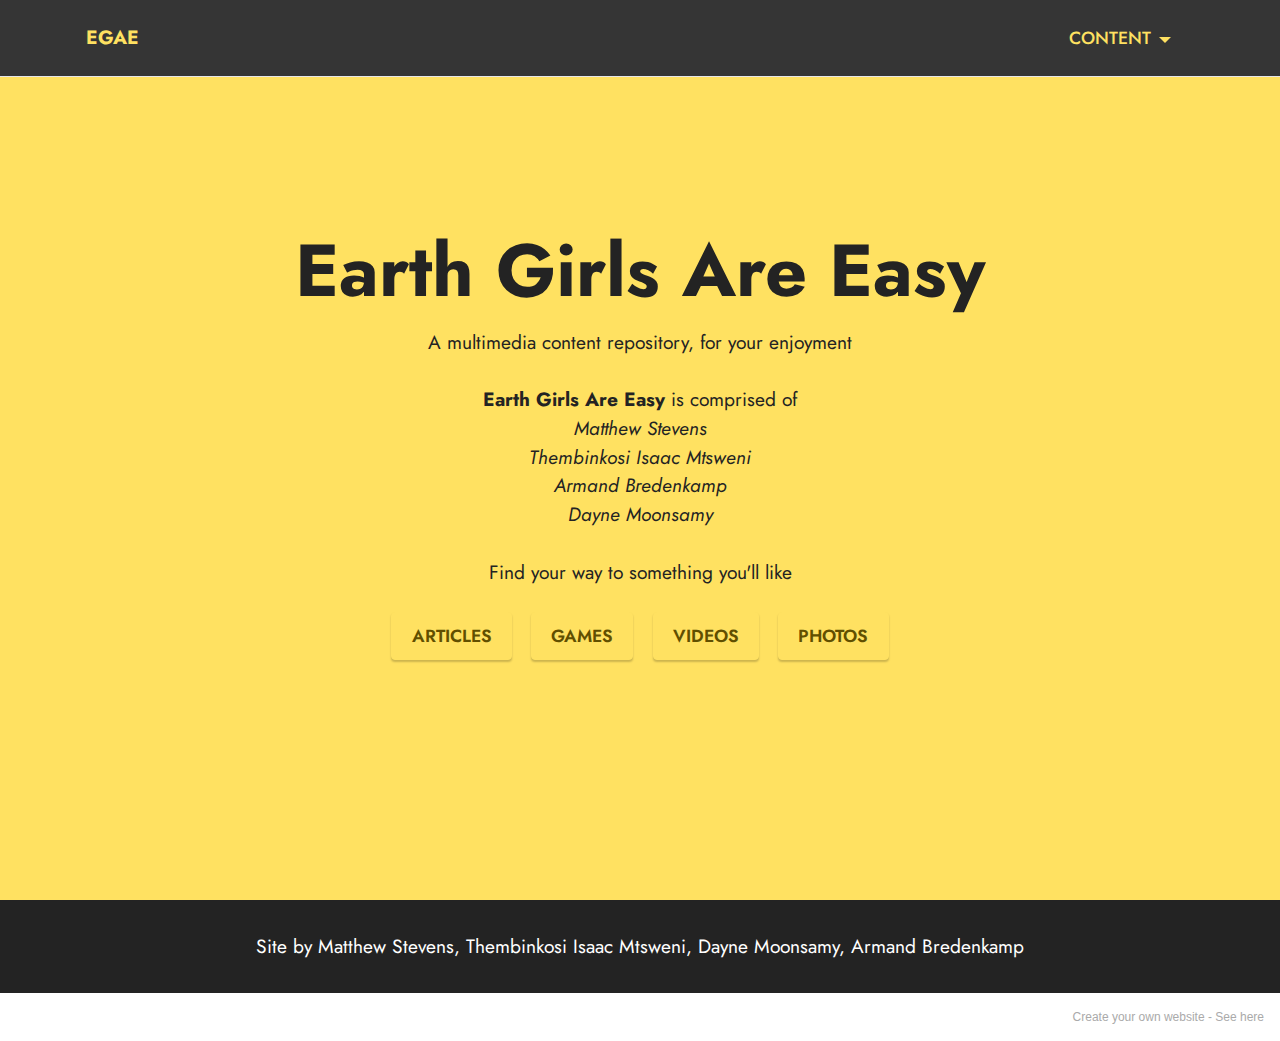
==== index.html @ cbcbfa88 ":fire: consistency" ====
<!DOCTYPE html>
<html  >
<head>
  <!-- Site made with Mobirise Website Builder v5.2.0, https://mobirise.com -->
  <meta charset="UTF-8">
  <meta http-equiv="X-UA-Compatible" content="IE=edge">
  <meta name="generator" content="Mobirise v5.2.0, mobirise.com">
  <meta name="viewport" content="width=device-width, initial-scale=1, minimum-scale=1">
  <link rel="shortcut icon" href="assets/images/logo.png" type="image/x-icon">
  <meta name="description" content="">
  
  
  <title>Home</title>
  <link rel="stylesheet" href="assets/tether/tether.min.css">
  <link rel="stylesheet" href="assets/bootstrap/css/bootstrap.min.css">
  <link rel="stylesheet" href="assets/bootstrap/css/bootstrap-grid.min.css">
  <link rel="stylesheet" href="assets/bootstrap/css/bootstrap-reboot.min.css">
  <link rel="stylesheet" href="assets/dropdown/css/style.css">
  <link rel="stylesheet" href="assets/socicon/css/styles.css">
  <link rel="stylesheet" href="assets/theme/css/style.css">
  <link rel="preload" as="style" href="assets/mobirise/css/mbr-additional.css"><link rel="stylesheet" href="assets/mobirise/css/mbr-additional.css" type="text/css">
  
  
  
  
</head>
<body>
  
  <section class="menu cid-s48OLK6784" once="menu" id="menu1-h">
    
    <nav class="navbar navbar-dropdown navbar-fixed-top navbar-expand-lg">
        <div class="container">
            <div class="navbar-brand">
                
                <span class="navbar-caption-wrap"><a class="navbar-caption text-warning text-primary display-7" href="index.html">EGAE</a></span>
            </div>
            <button class="navbar-toggler" type="button" data-toggle="collapse" data-target="#navbarSupportedContent" aria-controls="navbarNavAltMarkup" aria-expanded="false" aria-label="Toggle navigation">
                <div class="hamburger">
                    <span></span>
                    <span></span>
                    <span></span>
                    <span></span>
                </div>
            </button>
            <div class="collapse navbar-collapse" id="navbarSupportedContent">
                <ul class="navbar-nav nav-dropdown nav-right" data-app-modern-menu="true"><li class="nav-item dropdown"><a class="nav-link link dropdown-toggle text-warning display-4" href="#" data-toggle="dropdown-submenu" aria-expanded="false">
                            CONTENT</a><div class="dropdown-menu"><a class="dropdown-item text-warning text-primary display-4" href="articles.html" aria-expanded="false">ARTICLES</a><a class="dropdown-item text-warning text-primary display-4" href="games.html" aria-expanded="false">GAMES</a><a class="dropdown-item text-warning text-primary display-4" href="videos.html" aria-expanded="false">VIDEOS</a><a class="dropdown-item text-warning text-primary display-4" href="photos.html" aria-expanded="false">PHOTOS</a></div></li></ul>
                
                
            </div>
        </div>
    </nav>

</section>

<section class="header1 cid-s48MCQYojq mbr-fullscreen mbr-parallax-background" id="header1-f">

    

    <div class="mbr-overlay" style="opacity: 1; background-color: rgb(255, 225, 97);"></div>

    <div class="align-center container">
        <div class="row justify-content-center">
            <div class="col-12 col-lg-8">
                <h1 class="mbr-section-title mbr-fonts-style mb-3 display-1"><strong>Earth Girls Are Easy</strong></h1>
                
                <p class="mbr-text mbr-fonts-style display-7">A multimedia content repository, for your enjoyment<br><br><strong>Earth Girls Are Easy</strong> is comprised of<br><em>Matthew Stevens<br>Thembinkosi Isaac Mtsweni<br>Armand Bredenkamp<br>Dayne Moonsamy</em><br><br>Find your way to something you'll like</p>
                <div class="mbr-section-btn mt-3"><a class="btn btn-warning display-4" href="articles.html">ARTICLES</a> <a class="btn btn-warning display-4" href="games.html">GAMES</a> <a class="btn btn-warning display-4" href="videos.html">VIDEOS</a> <a class="btn btn-warning display-4" href="photos.html">PHOTOS</a></div>
            </div>
        </div>
    </div>
</section>

<section class="footer3 cid-s48P1Icc8J" once="footers" id="footer3-i">

    

    

    <div class="container">
        <div class="media-container-row align-center mbr-white">
            
            
            <div class="row row-copirayt">
                <p class="mbr-text mb-0 mbr-fonts-style mbr-white align-center display-7">
                    Site by Matthew Stevens, Thembinkosi Isaac Mtsweni, Dayne Moonsamy, Armand Bredenkamp</p>
            </div>
        </div>
    </div>
</section><section style="background-color: #fff; font-family: -apple-system, BlinkMacSystemFont, 'Segoe UI', 'Roboto', 'Helvetica Neue', Arial, sans-serif; color:#aaa; font-size:12px; padding: 0; align-items: center; display: flex;"><a href="https://mobirise.site/h" style="flex: 1 1; height: 3rem; padding-left: 1rem;"></a><p style="flex: 0 0 auto; margin:0; padding-right:1rem;">Create your own website - <a href="https://mobirise.site/w" style="color:#aaa;">See here</a></p></section><script src="assets/web/assets/jquery/jquery.min.js"></script>  <script src="assets/popper/popper.min.js"></script>  <script src="assets/tether/tether.min.js"></script>  <script src="assets/bootstrap/js/bootstrap.min.js"></script>  <script src="assets/smoothscroll/smooth-scroll.js"></script>  <script src="assets/parallax/jarallax.min.js"></script>  <script src="assets/dropdown/js/nav-dropdown.js"></script>  <script src="assets/dropdown/js/navbar-dropdown.js"></script>  <script src="assets/touchswipe/jquery.touch-swipe.min.js"></script>  <script src="assets/theme/js/script.js"></script>  
  
  
</body>
</html>
---- assets/dropdown/css/style.css ----
.navbar-dropdown {
  left: 0;
  padding: 0;
  position: absolute;
  right: 0;
  top: 0;
  transition: all 0.45s ease;
  z-index: 1030;
  background: #282828; }
  .navbar-dropdown .navbar-logo {
    margin-right: 0.8rem;
    transition: margin 0.3s ease-in-out;
    vertical-align: middle; }
    .navbar-dropdown .navbar-logo img {
      height: 3.125rem;
      transition: all 0.3s ease-in-out; }
    .navbar-dropdown .navbar-logo.mbr-iconfont {
      font-size: 3.125rem;
      line-height: 3.125rem; }
  .navbar-dropdown .navbar-caption {
    font-weight: 700;
    white-space: normal;
    vertical-align: -4px;
    line-height: 3.125rem !important; }
    .navbar-dropdown .navbar-caption, .navbar-dropdown .navbar-caption:hover {
      color: inherit;
      text-decoration: none; }
  .navbar-dropdown .mbr-iconfont + .navbar-caption {
    vertical-align: -1px; }
  .navbar-dropdown.navbar-fixed-top {
    position: fixed; }
  .navbar-dropdown .navbar-brand span {
    vertical-align: -4px; }
  .navbar-dropdown.bg-color.transparent {
    background: none; }
  .navbar-dropdown.navbar-short .navbar-brand {
    padding: 0.625rem 0; }
    .navbar-dropdown.navbar-short .navbar-brand span {
      vertical-align: -1px; }
  .navbar-dropdown.navbar-short .navbar-caption {
    line-height: 2.375rem !important;
    vertical-align: -2px; }
  .navbar-dropdown.navbar-short .navbar-logo {
    margin-right: 0.5rem; }
    .navbar-dropdown.navbar-short .navbar-logo img {
      height: 2.375rem; }
    .navbar-dropdown.navbar-short .navbar-logo.mbr-iconfont {
      font-size: 2.375rem;
      line-height: 2.375rem; }
  .navbar-dropdown.navbar-short .mbr-table-cell {
    height: 3.625rem; }
  .navbar-dropdown .navbar-close {
    left: 0.6875rem;
    position: fixed;
    top: 0.75rem;
    z-index: 1000; }
  .navbar-dropdown .hamburger-icon {
    content: "";
    display: inline-block;
    vertical-align: middle;
    width: 16px;
    -webkit-box-shadow: 0 -6px 0 1px #282828,0 0 0 1px #282828,0 6px 0 1px #282828;
    -moz-box-shadow: 0 -6px 0 1px #282828,0 0 0 1px #282828,0 6px 0 1px #282828;
    box-shadow: 0 -6px 0 1px #282828,0 0 0 1px #282828,0 6px 0 1px #282828; }

.dropdown-menu .dropdown-toggle[data-toggle="dropdown-submenu"]::after {
  border-bottom: 0.35em solid transparent;
  border-left: 0.35em solid;
  border-right: 0;
  border-top: 0.35em solid transparent;
  margin-left: 0.3rem; }

.dropdown-menu .dropdown-item:focus {
  outline: 0; }

.nav-dropdown {
  font-size: 0.75rem;
  font-weight: 500;
  height: auto !important; }
  .nav-dropdown .nav-btn {
    padding-left: 1rem; }
  .nav-dropdown .link {
    margin: .667em 1.667em;
    font-weight: 500;
    padding: 0;
    transition: color .2s ease-in-out; }
    .nav-dropdown .link.dropdown-toggle {
      margin-right: 2.583em; }
      .nav-dropdown .link.dropdown-toggle::after {
        margin-left: .25rem;
        border-top: 0.35em solid;
        border-right: 0.35em solid transparent;
        border-left: 0.35em solid transparent;
        border-bottom: 0; }
      .nav-dropdown .link.dropdown-toggle[aria-expanded="true"] {
        margin: 0;
        padding: 0.667em 3.263em  0.667em 1.667em; }
  .nav-dropdown .link::after,
  .nav-dropdown .dropdown-item::after {
    color: inherit; }
  .nav-dropdown .btn {
    font-size: 0.75rem;
    font-weight: 700;
    letter-spacing: 0;
    margin-bottom: 0;
    padding-left: 1.25rem;
    padding-right: 1.25rem; }
  .nav-dropdown .dropdown-menu {
    border-radius: 0;
    border: 0;
    left: 0;
    margin: 0;
    padding-bottom: 1.25rem;
    padding-top: 1.25rem;
    position: relative; }
  .nav-dropdown .dropdown-submenu {
    margin-left: 0.125rem;
    top: 0; }
  .nav-dropdown .dropdown-item {
    font-weight: 500;
    line-height: 2;
    padding: 0.3846em 4.615em 0.3846em 1.5385em;
    position: relative;
    transition: color .2s ease-in-out, background-color .2s ease-in-out; }
    .nav-dropdown .dropdown-item::after {
      margin-top: -0.3077em;
      position: absolute;
      right: 1.1538em;
      top: 50%; }
    .nav-dropdown .dropdown-item:focus, .nav-dropdown .dropdown-item:hover {
      background: none; }

@media (max-width: 767px) {
  .nav-dropdown.navbar-toggleable-sm {
    bottom: 0;
    display: none;
    left: 0;
    overflow-x: hidden;
    position: fixed;
    top: 0;
    transform: translateX(-100%);
    -ms-transform: translateX(-100%);
    -webkit-transform: translateX(-100%);
    width: 18.75rem;
    z-index: 999; } }
.nav-dropdown.navbar-toggleable-xl {
  bottom: 0;
  display: none;
  left: 0;
  overflow-x: hidden;
  position: fixed;
  top: 0;
  transform: translateX(-100%);
  -ms-transform: translateX(-100%);
  -webkit-transform: translateX(-100%);
  width: 18.75rem;
  z-index: 999; }

.nav-dropdown-sm {
  display: block !important;
  overflow-x: hidden;
  overflow: auto;
  padding-top: 3.875rem; }
  .nav-dropdown-sm::after {
    content: "";
    display: block;
    height: 3rem;
    width: 100%; }
  .nav-dropdown-sm.collapse.in ~ .navbar-close {
    display: block !important; }
  .nav-dropdown-sm.collapsing, .nav-dropdown-sm.collapse.in {
    transform: translateX(0);
    -ms-transform: translateX(0);
    -webkit-transform: translateX(0);
    transition: all 0.25s ease-out;
    -webkit-transition: all 0.25s ease-out;
    background: #282828; }
  .nav-dropdown-sm.collapsing[aria-expanded="false"] {
    transform: translateX(-100%);
    -ms-transform: translateX(-100%);
    -webkit-transform: translateX(-100%); }
  .nav-dropdown-sm .nav-item {
    display: block;
    margin-left: 0 !important;
    padding-left: 0; }
  .nav-dropdown-sm .link,
  .nav-dropdown-sm .dropdown-item {
    border-top: 1px dotted rgba(255, 255, 255, 0.1);
    font-size: 0.8125rem;
    line-height: 1.6;
    margin: 0 !important;
    padding: 0.875rem 2.4rem 0.875rem 1.5625rem !important;
    position: relative;
    white-space: normal; }
    .nav-dropdown-sm .link:focus, .nav-dropdown-sm .link:hover,
    .nav-dropdown-sm .dropdown-item:focus,
    .nav-dropdown-sm .dropdown-item:hover {
      background: rgba(0, 0, 0, 0.2) !important;
      color: #c0a375; }
  .nav-dropdown-sm .nav-btn {
    position: relative;
    padding: 1.5625rem 1.5625rem 0 1.5625rem; }
    .nav-dropdown-sm .nav-btn::before {
      border-top: 1px dotted rgba(255, 255, 255, 0.1);
      content: "";
      left: 0;
      position: absolute;
      top: 0;
      width: 100%; }
    .nav-dropdown-sm .nav-btn + .nav-btn {
      padding-top: 0.625rem; }
      .nav-dropdown-sm .nav-btn + .nav-btn::before {
        display: none; }
  .nav-dropdown-sm .btn {
    padding: 0.625rem 0; }
  .nav-dropdown-sm .dropdown-toggle[data-toggle="dropdown-submenu"]::after {
    margin-left: .25rem;
    border-top: 0.35em solid;
    border-right: 0.35em solid transparent;
    border-left: 0.35em solid transparent;
    border-bottom: 0; }
  .nav-dropdown-sm .dropdown-toggle[data-toggle="dropdown-submenu"][aria-expanded="true"]::after {
    border-top: 0;
    border-right: 0.35em solid transparent;
    border-left: 0.35em solid transparent;
    border-bottom: 0.35em solid; }
  .nav-dropdown-sm .dropdown-menu {
    margin: 0;
    padding: 0;
    position: relative;
    top: 0;
    left: 0;
    width: 100%;
    border: 0;
    float: none;
    border-radius: 0;
    background: none; }
  .nav-dropdown-sm .dropdown-submenu {
    left: 100%;
    margin-left: 0.125rem;
    margin-top: -1.25rem;
    top: 0; }

.navbar-toggleable-sm .nav-dropdown .dropdown-menu {
  position: absolute; }

.navbar-toggleable-sm .nav-dropdown .dropdown-submenu {
  left: 100%;
  margin-left: 0.125rem;
  margin-top: -1.25rem;
  top: 0; }

.navbar-toggleable-sm.opened .nav-dropdown .dropdown-menu {
  position: relative; }

.navbar-toggleable-sm.opened .nav-dropdown .dropdown-submenu {
  left: 0;
  margin-left: 00rem;
  margin-top: 0rem;
  top: 0; }

.is-builder .nav-dropdown.collapsing {
  transition: none !important; }

/*# sourceMappingURL=style.css.map */
---- assets/socicon/css/styles.css ----
@charset "UTF-8";

@font-face {
  font-family: 'Socicon';
  src:  url('../fonts/socicon.eot');
  src:  url('../fonts/socicon.eot?#iefix') format('embedded-opentype'),
    url('../fonts/socicon.woff2') format('woff2'),
    url('../fonts/socicon.ttf') format('truetype'),
    url('../fonts/socicon.woff') format('woff'),
    url('../fonts/socicon.svg#socicon') format('svg');
  font-weight: normal;
  font-style: normal;
}

[data-icon]:before {
  font-family: "socicon" !important;
  content: attr(data-icon);
  font-style: normal !important;
  font-weight: normal !important;
  font-variant: normal !important;
  text-transform: none !important;
  speak: none;
  line-height: 1;
  -webkit-font-smoothing: antialiased;
  -moz-osx-font-smoothing: grayscale;
}

[class^="socicon-"], [class*=" socicon-"] {
  /* use !important to prevent issues with browser extensions that change fonts */
  font-family: 'Socicon' !important;
  speak: none;
  font-style: normal;
  font-weight: normal;
  font-variant: normal;
  text-transform: none;
  line-height: 1;

  /* Better Font Rendering =========== */
  -webkit-font-smoothing: antialiased;
  -moz-osx-font-smoothing: grayscale;
}

.socicon-eitaa:before {
  content: "\e97c";
}
.socicon-soroush:before {
  content: "\e97d";
}
.socicon-bale:before {
  content: "\e97e";
}
.socicon-zazzle:before {
  content: "\e97b";
}
.socicon-society6:before {
  content: "\e97a";
}
.socicon-redbubble:before {
  content: "\e979";
}
.socicon-avvo:before {
  content: "\e978";
}
.socicon-stitcher:before {
  content: "\e977";
}
.socicon-googlehangouts:before {
  content: "\e974";
}
.socicon-dlive:before {
  content: "\e975";
}
.socicon-vsco:before {
  content: "\e976";
}
.socicon-flipboard:before {
  content: "\e973";
}
.socicon-ubuntu:before {
  content: "\e958";
}
.socicon-artstation:before {
  content: "\e959";
}
.socicon-invision:before {
  content: "\e95a";
}
.socicon-torial:before {
  content: "\e95b";
}
.socicon-collectorz:before {
  content: "\e95c";
}
.socicon-seenthis:before {
  content: "\e95d";
}
.socicon-googleplaymusic:before {
  content: "\e95e";
}
.socicon-debian:before {
  content: "\e95f";
}
.socicon-filmfreeway:before {
  content: "\e960";
}
.socicon-gnome:before {
  content: "\e961";
}
.socicon-itchio:before {
  content: "\e962";
}
.socicon-jamendo:before {
  content: "\e963";
}
.socicon-mix:before {
  content: "\e964";
}
.socicon-sharepoint:before {
  content: "\e965";
}
.socicon-tinder:before {
  content: "\e966";
}
.socicon-windguru:before {
  content: "\e967";
}
.socicon-cdbaby:before {
  content: "\e968";
}
.socicon-elementaryos:before {
  content: "\e969";
}
.socicon-stage32:before {
  content: "\e96a";
}
.socicon-tiktok:before {
  content: "\e96b";
}
.socicon-gitter:before {
  content: "\e96c";
}
.socicon-letterboxd:before {
  content: "\e96d";
}
.socicon-threema:before {
  content: "\e96e";
}
.socicon-splice:before {
  content: "\e96f";
}
.socicon-metapop:before {
  content: "\e970";
}
.socicon-naver:before {
  content: "\e971";
}
.socicon-remote:before {
  content: "\e972";
}
.socicon-internet:before {
  content: "\e957";
}
.socicon-moddb:before {
  content: "\e94b";
}
.socicon-indiedb:before {
  content: "\e94c";
}
.socicon-traxsource:before {
  content: "\e94d";
}
.socicon-gamefor:before {
  content: "\e94e";
}
.socicon-pixiv:before {
  content: "\e94f";
}
.socicon-myanimelist:before {
  content: "\e950";
}
.socicon-blackberry:before {
  content: "\e951";
}
.socicon-wickr:before {
  content: "\e952";
}
.socicon-spip:before {
  content: "\e953";
}
.socicon-napster:before {
  content: "\e954";
}
.socicon-beatport:before {
  content: "\e955";
}
.socicon-hackerone:before {
  content: "\e956";
}
.socicon-hackernews:before {
  content: "\e946";
}
.socicon-smashwords:before {
  content: "\e947";
}
.socicon-kobo:before {
  content: "\e948";
}
.socicon-bookbub:before {
  content: "\e949";
}
.socicon-mailru:before {
  content: "\e94a";
}
.socicon-gitlab:before {
  content: "\e945";
}
.socicon-instructables:before {
  content: "\e944";
}
.socicon-portfolio:before {
  content: "\e943";
}
.socicon-codered:before {
  content: "\e940";
}
.socicon-origin:before {
  content: "\e941";
}
.socicon-nextdoor:before {
  content: "\e942";
}
.socicon-udemy:before {
  content: "\e93f";
}
.socicon-livemaster:before {
  content: "\e93e";
}
.socicon-crunchbase:before {
  content: "\e93b";
}
.socicon-homefy:before {
  content: "\e93c";
}
.socicon-calendly:before {
  content: "\e93d";
}
.socicon-realtor:before {
  content: "\e90f";
}
.socicon-tidal:before {
  content: "\e910";
}
.socicon-qobuz:before {
  content: "\e911";
}
.socicon-natgeo:before {
  content: "\e912";
}
.socicon-mastodon:before {
  content: "\e913";
}
.socicon-unsplash:before {
  content: "\e914";
}
.socicon-homeadvisor:before {
  content: "\e915";
}
.socicon-angieslist:before {
  content: "\e916";
}
.socicon-codepen:before {
  content: "\e917";
}
.socicon-slack:before {
  content: "\e918";
}
.socicon-openaigym:before {
  content: "\e919";
}
.socicon-logmein:before {
  content: "\e91a";
}
.socicon-fiverr:before {
  content: "\e91b";
}
.socicon-gotomeeting:before {
  content: "\e91c";
}
.socicon-aliexpress:before {
  content: "\e91d";
}
.socicon-guru:before {
  content: "\e91e";
}
.socicon-appstore:before {
  content: "\e91f";
}
.socicon-homes:before {
  content: "\e920";
}
.socicon-zoom:before {
  content: "\e921";
}
.socicon-alibaba:before {
  content: "\e922";
}
.socicon-craigslist:before {
  content: "\e923";
}
.socicon-wix:before {
  content: "\e924";
}
.socicon-redfin:before {
  content: "\e925";
}
.socicon-googlecalendar:before {
  content: "\e926";
}
.socicon-shopify:before {
  content: "\e927";
}
.socicon-freelancer:before {
  content: "\e928";
}
.socicon-seedrs:before {
  content: "\e929";
}
.socicon-bing:before {
  content: "\e92a";
}
.socicon-doodle:before {
  content: "\e92b";
}
.socicon-bonanza:before {
  content: "\e92c";
}
.socicon-squarespace:before {
  content: "\e92d";
}
.socicon-toptal:before {
  content: "\e92e";
}
.socicon-gust:before {
  content: "\e92f";
}
.socicon-ask:before {
  content: "\e930";
}
.socicon-trulia:before {
  content: "\e931";
}
.socicon-loomly:before {
  content: "\e932";
}
.socicon-ghost:before {
  content: "\e933";
}
.socicon-upwork:before {
  content: "\e934";
}
.socicon-fundable:before {
  content: "\e935";
}
.socicon-booking:before {
  content: "\e936";
}
.socicon-googlemaps:before {
  content: "\e937";
}
.socicon-zillow:before {
  content: "\e938";
}
.socicon-niconico:before {
  content: "\e939";
}
.socicon-toneden:before {
  content: "\e93a";
}
.socicon-augment:before {
  content: "\e908";
}
.socicon-bitbucket:before {
  content: "\e909";
}
.socicon-fyuse:before {
  content: "\e90a";
}
.socicon-yt-gaming:before {
  content: "\e90b";
}
.socicon-sketchfab:before {
  content: "\e90c";
}
.socicon-mobcrush:before {
  content: "\e90d";
}
.socicon-microsoft:before {
  content: "\e90e";
}
.socicon-pandora:before {
  content: "\e907";
}
.socicon-messenger:before {
  content: "\e906";
}
.socicon-gamewisp:before {
  content: "\e905";
}
.socicon-bloglovin:before {
  content: "\e904";
}
.socicon-tunein:before {
  content: "\e903";
}
.socicon-gamejolt:before {
  content: "\e901";
}
.socicon-trello:before {
  content: "\e902";
}
.socicon-spreadshirt:before {
  content: "\e900";
}
.socicon-500px:before {
  content: "\e000";
}
.socicon-8tracks:before {
  content: "\e001";
}
.socicon-airbnb:before {
  content: "\e002";
}
.socicon-alliance:before {
  content: "\e003";
}
.socicon-amazon:before {
  content: "\e004";
}
.socicon-amplement:before {
  content: "\e005";
}
.socicon-android:before {
  content: "\e006";
}
.socicon-angellist:before {
  content: "\e007";
}
.socicon-apple:before {
  content: "\e008";
}
.socicon-appnet:before {
  content: "\e009";
}
.socicon-baidu:before {
  content: "\e00a";
}
.socicon-bandcamp:before {
  content: "\e00b";
}
.socicon-battlenet:before {
  content: "\e00c";
}
.socicon-mixer:before {
  content: "\e00d";
}
.socicon-bebee:before {
  content: "\e00e";
}
.socicon-bebo:before {
  content: "\e00f";
}
.socicon-behance:before {
  content: "\e010";
}
.socicon-blizzard:before {
  content: "\e011";
}
.socicon-blogger:before {
  content: "\e012";
}
.socicon-buffer:before {
  content: "\e013";
}
.socicon-chrome:before {
  content: "\e014";
}
.socicon-coderwall:before {
  content: "\e015";
}
.socicon-curse:before {
  content: "\e016";
}
.socicon-dailymotion:before {
  content: "\e017";
}
.socicon-deezer:before {
  content: "\e018";
}
.socicon-delicious:before {
  content: "\e019";
}
.socicon-deviantart:before {
  content: "\e01a";
}
.socicon-diablo:before {
  content: "\e01b";
}
.socicon-digg:before {
  content: "\e01c";
}
.socicon-discord:before {
  content: "\e01d";
}
.socicon-disqus:before {
  content: "\e01e";
}
.socicon-douban:before {
  content: "\e01f";
}
.socicon-draugiem:before {
  content: "\e020";
}
.socicon-dribbble:before {
  content: "\e021";
}
.socicon-drupal:before {
  content: "\e022";
}
.socicon-ebay:before {
  content: "\e023";
}
.socicon-ello:before {
  content: "\e024";
}
.socicon-endomodo:before {
  content: "\e025";
}
.socicon-envato:before {
  content: "\e026";
}
.socicon-etsy:before {
  content: "\e027";
}
.socicon-facebook:before {
  content: "\e028";
}
.socicon-feedburner:before {
  content: "\e029";
}
.socicon-filmweb:before {
  content: "\e02a";
}
.socicon-firefox:before {
  content: "\e02b";
}
.socicon-flattr:before {
  content: "\e02c";
}
.socicon-flickr:before {
  content: "\e02d";
}
.socicon-formulr:before {
  content: "\e02e";
}
.socicon-forrst:before {
  content: "\e02f";
}
.socicon-foursquare:before {
  content: "\e030";
}
.socicon-friendfeed:before {
  content: "\e031";
}
.socicon-github:before {
  content: "\e032";
}
.socicon-goodreads:before {
  content: "\e033";
}
.socicon-google:before {
  content: "\e034";
}
.socicon-googlescholar:before {
  content: "\e035";
}
.socicon-googlegroups:before {
  content: "\e036";
}
.socicon-googlephotos:before {
  content: "\e037";
}
.socicon-googleplus:before {
  content: "\e038";
}
.socicon-grooveshark:before {
  content: "\e039";
}
.socicon-hackerrank:before {
  content: "\e03a";
}
.socicon-hearthstone:before {
  content: "\e03b";
}
.socicon-hellocoton:before {
  content: "\e03c";
}
.socicon-heroes:before {
  content: "\e03d";
}
.socicon-smashcast:before {
  content: "\e03e";
}
.socicon-horde:before {
  content: "\e03f";
}
.socicon-houzz:before {
  content: "\e040";
}
.socicon-icq:before {
  content: "\e041";
}
.socicon-identica:before {
  content: "\e042";
}
.socicon-imdb:before {
  content: "\e043";
}
.socicon-instagram:before {
  content: "\e044";
}
.socicon-issuu:before {
  content: "\e045";
}
.socicon-istock:before {
  content: "\e046";
}
.socicon-itunes:before {
  content: "\e047";
}
.socicon-keybase:before {
  content: "\e048";
}
.socicon-lanyrd:before {
  content: "\e049";
}
.socicon-lastfm:before {
  content: "\e04a";
}
.socicon-line:before {
  content: "\e04b";
}
.socicon-linkedin:before {
  content: "\e04c";
}
.socicon-livejournal:before {
  content: "\e04d";
}
.socicon-lyft:before {
  content: "\e04e";
}
.socicon-macos:before {
  content: "\e04f";
}
.socicon-mail:before {
  content: "\e050";
}
.socicon-medium:before {
  content: "\e051";
}
.socicon-meetup:before {
  content: "\e052";
}
.socicon-mixcloud:before {
  content: "\e053";
}
.socicon-modelmayhem:before {
  content: "\e054";
}
.socicon-mumble:before {
  content: "\e055";
}
.socicon-myspace:before {
  content: "\e056";
}
.socicon-newsvine:before {
  content: "\e057";
}
.socicon-nintendo:before {
  content: "\e058";
}
.socicon-npm:before {
  content: "\e059";
}
.socicon-odnoklassniki:before {
  content: "\e05a";
}
.socicon-openid:before {
  content: "\e05b";
}
.socicon-opera:before {
  content: "\e05c";
}
.socicon-outlook:before {
  content: "\e05d";
}
.socicon-overwatch:before {
  content: "\e05e";
}
.socicon-patreon:before {
  content: "\e05f";
}
.socicon-paypal:before {
  content: "\e060";
}
.socicon-periscope:before {
  content: "\e061";
}
.socicon-persona:before {
  content: "\e062";
}
.socicon-pinterest:before {
  content: "\e063";
}
.socicon-play:before {
  content: "\e064";
}
.socicon-player:before {
  content: "\e065";
}
.socicon-playstation:before {
  content: "\e066";
}
.socicon-pocket:before {
  content: "\e067";
}
.socicon-qq:before {
  content: "\e068";
}
.socicon-quora:before {
  content: "\e069";
}
.socicon-raidcall:before {
  content: "\e06a";
}
.socicon-ravelry:before {
  content: "\e06b";
}
.socicon-reddit:before {
  content: "\e06c";
}
.socicon-renren:before {
  content: "\e06d";
}
.socicon-researchgate:before {
  content: "\e06e";
}
.socicon-residentadvisor:before {
  content: "\e06f";
}
.socicon-reverbnation:before {
  content: "\e070";
}
.socicon-rss:before {
  content: "\e071";
}
.socicon-sharethis:before {
  content: "\e072";
}
.socicon-skype:before {
  content: "\e073";
}
.socicon-slideshare:before {
  content: "\e074";
}
.socicon-smugmug:before {
  content: "\e075";
}
.socicon-snapchat:before {
  content: "\e076";
}
.socicon-songkick:before {
  content: "\e077";
}
.socicon-soundcloud:before {
  content: "\e078";
}
.socicon-spotify:before {
  content: "\e079";
}
.socicon-stackexchange:before {
  content: "\e07a";
}
.socicon-stackoverflow:before {
  content: "\e07b";
}
.socicon-starcraft:before {
  content: "\e07c";
}
.socicon-stayfriends:before {
  content: "\e07d";
}
.socicon-steam:before {
  content: "\e07e";
}
.socicon-storehouse:before {
  content: "\e07f";
}
.socicon-strava:before {
  content: "\e080";
}
.socicon-streamjar:before {
  content: "\e081";
}
.socicon-stumbleupon:before {
  content: "\e082";
}
.socicon-swarm:before {
  content: "\e083";
}
.socicon-teamspeak:before {
  content: "\e084";
}
.socicon-teamviewer:before {
  content: "\e085";
}
.socicon-technorati:before {
  content: "\e086";
}
.socicon-telegram:before {
  content: "\e087";
}
.socicon-tripadvisor:before {
  content: "\e088";
}
.socicon-tripit:before {
  content: "\e089";
}
.socicon-triplej:before {
  content: "\e08a";
}
.socicon-tumblr:before {
  content: "\e08b";
}
.socicon-twitch:before {
  content: "\e08c";
}
.socicon-twitter:before {
  content: "\e08d";
}
.socicon-uber:before {
  content: "\e08e";
}
.socicon-ventrilo:before {
  content: "\e08f";
}
.socicon-viadeo:before {
  content: "\e090";
}
.socicon-viber:before {
  content: "\e091";
}
.socicon-viewbug:before {
  content: "\e092";
}
.socicon-vimeo:before {
  content: "\e093";
}
.socicon-vine:before {
  content: "\e094";
}
.socicon-vkontakte:before {
  content: "\e095";
}
.socicon-warcraft:before {
  content: "\e096";
}
.socicon-wechat:before {
  content: "\e097";
}
.socicon-weibo:before {
  content: "\e098";
}
.socicon-whatsapp:before {
  content: "\e099";
}
.socicon-wikipedia:before {
  content: "\e09a";
}
.socicon-windows:before {
  content: "\e09b";
}
.socicon-wordpress:before {
  content: "\e09c";
}
.socicon-wykop:before {
  content: "\e09d";
}
.socicon-xbox:before {
  content: "\e09e";
}
.socicon-xing:before {
  content: "\e09f";
}
.socicon-yahoo:before {
  content: "\e0a0";
}
.socicon-yammer:before {
  content: "\e0a1";
}
.socicon-yandex:before {
  content: "\e0a2";
}
.socicon-yelp:before {
  content: "\e0a3";
}
.socicon-younow:before {
  content: "\e0a4";
}
.socicon-youtube:before {
  content: "\e0a5";
}
.socicon-zapier:before {
  content: "\e0a6";
}
.socicon-zerply:before {
  content: "\e0a7";
}
.socicon-zomato:before {
  content: "\e0a8";
}
.socicon-zynga:before {
  content: "\e0a9";
}
---- assets/theme/css/style.css ----
section {
  background-color: #ffffff;
}

body {
  font-style: normal;
  line-height: 1.5;
  font-weight: 400;
  color: #232323;
  position: relative;
}

section,
.container,
.container-fluid {
  position: relative;
  word-wrap: break-word;
}

a.mbr-iconfont:hover {
  text-decoration: none;
}

.article .lead p,
.article .lead ul,
.article .lead ol,
.article .lead pre,
.article .lead blockquote {
  margin-bottom: 0;
}

a {
  font-style: normal;
  font-weight: 400;
  cursor: pointer;
}

a, a:hover {
  text-decoration: none;
}

.mbr-section-title {
  font-style: normal;
  line-height: 1.3;
}

.mbr-section-subtitle {
  line-height: 1.3;
}

.mbr-text {
  font-style: normal;
  line-height: 1.7;
}

h1,
h2,
h3,
h4,
h5,
h6,
.display-1,
.display-2,
.display-4,
.display-5,
.display-7,
span,
p,
a {
  line-height: 1;
  word-break: break-word;
  word-wrap: break-word;
  font-weight: 400;
}

b,
strong {
  font-weight: bold;
}

input:-webkit-autofill, input:-webkit-autofill:hover, input:-webkit-autofill:focus, input:-webkit-autofill:active {
  -webkit-transition-delay: 9999s;
          transition-delay: 9999s;
  -webkit-transition-property: background-color, color;
  transition-property: background-color, color;
}

textarea[type="hidden"] {
  display: none;
}

section {
  background-position: 50% 50%;
  background-repeat: no-repeat;
  background-size: cover;
}

section .mbr-background-video,
section .mbr-background-video-preview {
  position: absolute;
  bottom: 0;
  left: 0;
  right: 0;
  top: 0;
}

.hidden {
  visibility: hidden;
}

.mbr-z-index20 {
  z-index: 20;
}

/*! Base colors */
.mbr-white {
  color: #ffffff;
}

.mbr-black {
  color: #111111;
}

.mbr-bg-white {
  background-color: #ffffff;
}

.mbr-bg-black {
  background-color: #000000;
}

/*! Text-aligns */
.align-left {
  text-align: left;
}

.align-center {
  text-align: center;
}

.align-right {
  text-align: right;
}

/*! Font-weight  */
.mbr-light {
  font-weight: 300;
}

.mbr-regular {
  font-weight: 400;
}

.mbr-semibold {
  font-weight: 500;
}

.mbr-bold {
  font-weight: 700;
}

/*! Media  */
.media-content {
  -ms-flex-preferred-size: 100%;
      flex-basis: 100%;
}

.media-container-row {
  display: -webkit-box;
  display: -ms-flexbox;
  display: flex;
  -webkit-box-orient: horizontal;
  -webkit-box-direction: normal;
      -ms-flex-direction: row;
          flex-direction: row;
  -ms-flex-wrap: wrap;
      flex-wrap: wrap;
  -webkit-box-pack: center;
      -ms-flex-pack: center;
          justify-content: center;
  -ms-flex-line-pack: center;
      align-content: center;
  -webkit-box-align: start;
      -ms-flex-align: start;
          align-items: start;
}

.media-container-row .media-size-item {
  width: 400px;
}

.media-container-column {
  display: -webkit-box;
  display: -ms-flexbox;
  display: flex;
  -webkit-box-orient: vertical;
  -webkit-box-direction: normal;
      -ms-flex-direction: column;
          flex-direction: column;
  -ms-flex-wrap: wrap;
      flex-wrap: wrap;
  -webkit-box-pack: center;
      -ms-flex-pack: center;
          justify-content: center;
  -ms-flex-line-pack: center;
      align-content: center;
  -webkit-box-align: stretch;
      -ms-flex-align: stretch;
          align-items: stretch;
}

.media-container-column > * {
  width: 100%;
}

@media (min-width: 992px) {
  .media-container-row {
    -ms-flex-wrap: nowrap;
        flex-wrap: nowrap;
  }
}

figure {
  margin-bottom: 0;
  overflow: hidden;
}

figure[mbr-media-size] {
  -webkit-transition: width 0.1s;
  transition: width 0.1s;
}

img,
iframe {
  display: block;
  width: 100%;
}

.card {
  background-color: transparent;
  border: none;
}

.card-box {
  width: 100%;
}

.card-img {
  text-align: center;
  -ms-flex-negative: 0;
      flex-shrink: 0;
  -webkit-flex-shrink: 0;
}

.media {
  max-width: 100%;
  margin: 0 auto;
}

.mbr-figure {
  -ms-flex-item-align: center;
      -ms-grid-row-align: center;
      align-self: center;
}

.media-container > div {
  max-width: 100%;
}

.mbr-figure img,
.card-img img {
  width: 100%;
}

@media (max-width: 991px) {
  .media-size-item {
    width: auto !important;
  }
  .media {
    width: auto;
  }
  .mbr-figure {
    width: 100% !important;
  }
}

/*! Buttons */
.mbr-section-btn {
  margin-left: -0.6rem;
  margin-right: -0.6rem;
  font-size: 0;
}

.btn {
  font-weight: 600;
  border-width: 1px;
  font-style: normal;
  margin: 0.6rem 0.6rem;
  white-space: normal;
  -webkit-transition: all 0.2s ease-in-out;
  transition: all 0.2s ease-in-out;
  display: -webkit-inline-box;
  display: -ms-inline-flexbox;
  display: inline-flex;
  -webkit-box-align: center;
      -ms-flex-align: center;
          align-items: center;
  -webkit-box-pack: center;
      -ms-flex-pack: center;
          justify-content: center;
  word-break: break-word;
}

.btn-sm {
  font-weight: 600;
  letter-spacing: 0px;
  -webkit-transition: all 0.3s ease-in-out;
  transition: all 0.3s ease-in-out;
}

.btn-md {
  font-weight: 600;
  letter-spacing: 0px;
  -webkit-transition: all 0.3s ease-in-out;
  transition: all 0.3s ease-in-out;
}

.btn-lg {
  font-weight: 600;
  letter-spacing: 0px;
  -webkit-transition: all 0.3s ease-in-out;
  transition: all 0.3s ease-in-out;
}

.btn-form {
  margin: 0;
}

.btn-form:hover {
  cursor: pointer;
}

nav .mbr-section-btn {
  margin-left: 0rem;
  margin-right: 0rem;
}

/*! Btn icon margin */
.btn .mbr-iconfont,
.btn.btn-sm .mbr-iconfont {
  -webkit-box-ordinal-group: 2;
      -ms-flex-order: 1;
          order: 1;
  cursor: pointer;
  margin-left: 0.5rem;
  vertical-align: sub;
}

.btn.btn-md .mbr-iconfont,
.btn.btn-md .mbr-iconfont {
  margin-left: 0.8rem;
}

.mbr-regular {
  font-weight: 400;
}

.mbr-semibold {
  font-weight: 500;
}

.mbr-bold {
  font-weight: 700;
}

[type="submit"] {
  -webkit-appearance: none;
}

/*! Full-screen */
.mbr-fullscreen .mbr-overlay {
  min-height: 100vh;
}

.mbr-fullscreen {
  display: -webkit-box;
  display: -ms-flexbox;
  display: flex;
  display: -moz-flex;
  display: -ms-flex;
  display: -o-flex;
  -webkit-box-align: center;
      -ms-flex-align: center;
          align-items: center;
  min-height: 100vh;
  padding-top: 3rem;
  padding-bottom: 3rem;
}

/*! Map */
.map {
  height: 25rem;
  position: relative;
}

.map iframe {
  width: 100%;
  height: 100%;
}

/*! Scroll to top arrow */
.mbr-arrow-up {
  bottom: 25px;
  right: 90px;
  position: fixed;
  text-align: right;
  z-index: 5000;
  color: #ffffff;
  font-size: 22px;
}

.mbr-arrow-up a {
  background: rgba(0, 0, 0, 0.2);
  border-radius: 50%;
  color: #fff;
  display: inline-block;
  height: 60px;
  width: 60px;
  border: 2px solid #fff;
  outline-style: none !important;
  position: relative;
  text-decoration: none;
  -webkit-transition: all 0.3s ease-in-out;
  transition: all 0.3s ease-in-out;
  cursor: pointer;
  text-align: center;
}

.mbr-arrow-up a:hover {
  background-color: rgba(0, 0, 0, 0.4);
}

.mbr-arrow-up a i {
  line-height: 60px;
}

.mbr-arrow-up-icon {
  display: block;
  color: #fff;
}

.mbr-arrow-up-icon::before {
  content: "\203a";
  display: inline-block;
  font-family: serif;
  font-size: 22px;
  line-height: 1;
  font-style: normal;
  position: relative;
  top: 6px;
  left: -4px;
  -webkit-transform: rotate(-90deg);
          transform: rotate(-90deg);
}

/*! Arrow Down */
.mbr-arrow {
  position: absolute;
  bottom: 45px;
  left: 50%;
  width: 60px;
  height: 60px;
  cursor: pointer;
  background-color: rgba(80, 80, 80, 0.5);
  border-radius: 50%;
  -webkit-transform: translateX(-50%);
          transform: translateX(-50%);
}

@media (max-width: 767px) {
  .mbr-arrow {
    display: none;
  }
}

.mbr-arrow > a {
  display: inline-block;
  text-decoration: none;
  outline-style: none;
  -webkit-animation: arrowdown 1.7s ease-in-out infinite;
          animation: arrowdown 1.7s ease-in-out infinite;
  color: #ffffff;
}

.mbr-arrow > a > i {
  position: absolute;
  top: -2px;
  left: 15px;
  font-size: 2rem;
}

#scrollToTop a i::before {
  content: "";
  position: absolute;
  display: block;
  border-bottom: 2.5px solid #fff;
  border-left: 2.5px solid #fff;
  width: 27.8%;
  height: 27.8%;
  left: 50%;
  top: 50%;
  -webkit-transform: rotate(135deg);
  transform: translateY(-30%) translateX(-50%) rotate(135deg);
}

@keyframes arrowdown {
  0% {
    -webkit-transform: translateY(0px);
            transform: translateY(0px);
  }
  50% {
    -webkit-transform: translateY(-5px);
            transform: translateY(-5px);
  }
  100% {
    -webkit-transform: translateY(0px);
            transform: translateY(0px);
  }
}

@-webkit-keyframes arrowdown {
  0% {
    -webkit-transform: translateY(0px);
            transform: translateY(0px);
  }
  50% {
    -webkit-transform: translateY(-5px);
            transform: translateY(-5px);
  }
  100% {
    -webkit-transform: translateY(0px);
            transform: translateY(0px);
  }
}

@media (max-width: 500px) {
  .mbr-arrow-up {
    left: 50%;
    right: auto;
  }
}

/*Gradients animation*/
@keyframes gradient-animation {
  from {
    background-position: 0% 100%;
    -webkit-animation-timing-function: ease-in-out;
            animation-timing-function: ease-in-out;
  }
  to {
    background-position: 100% 0%;
    -webkit-animation-timing-function: ease-in-out;
            animation-timing-function: ease-in-out;
  }
}

@-webkit-keyframes gradient-animation {
  from {
    background-position: 0% 100%;
    -webkit-animation-timing-function: ease-in-out;
            animation-timing-function: ease-in-out;
  }
  to {
    background-position: 100% 0%;
    -webkit-animation-timing-function: ease-in-out;
            animation-timing-function: ease-in-out;
  }
}

.bg-gradient {
  background-size: 200% 200%;
  animation: gradient-animation 5s infinite alternate;
  -webkit-animation: gradient-animation 5s infinite alternate;
}

.menu .navbar-brand {
  display: -webkit-flex;
}

.menu .navbar-brand span {
  display: -webkit-box;
  display: -ms-flexbox;
  display: flex;
  display: -webkit-flex;
}

.menu .navbar-brand .navbar-caption-wrap {
  display: -webkit-flex;
}

.menu .navbar-brand .navbar-logo img {
  display: -webkit-flex;
}

@media (min-width: 768px) and (max-width: 991px) {
  .menu .navbar-toggleable-sm .navbar-nav {
    display: -webkit-box;
    display: -ms-flexbox;
  }
}

@media (max-width: 991px) {
  .menu .navbar-collapse {
    max-height: 93.5vh;
  }
  .menu .navbar-collapse.show {
    overflow: auto;
  }
}

@media (min-width: 992px) {
  .menu .navbar-nav.nav-dropdown {
    display: -webkit-flex;
  }
  .menu .navbar-toggleable-sm .navbar-collapse {
    display: -webkit-flex !important;
  }
  .menu .collapsed .navbar-collapse {
    max-height: 93.5vh;
  }
  .menu .collapsed .navbar-collapse.show {
    overflow: auto;
  }
}

@media (max-width: 767px) {
  .menu .navbar-collapse {
    max-height: 80vh;
  }
}

.nav-link .mbr-iconfont {
  margin-right: .5rem;
}

.navbar {
  display: -webkit-flex;
  -webkit-flex-wrap: wrap;
  -webkit-align-items: center;
  -webkit-justify-content: space-between;
}

.navbar-collapse {
  -webkit-flex-basis: 100%;
  -webkit-flex-grow: 1;
  -webkit-align-items: center;
}

.nav-dropdown .link {
  padding: 0.667em 1.667em !important;
  margin: 0 !important;
}

.nav {
  display: -webkit-flex;
  -webkit-flex-wrap: wrap;
}

.row {
  display: -webkit-flex;
  -webkit-flex-wrap: wrap;
}

.justify-content-center {
  -webkit-justify-content: center;
}

.form-inline {
  display: -webkit-flex;
}

.card-wrapper {
  -webkit-flex: 1;
}

.carousel-control {
  z-index: 10;
  display: -webkit-flex;
}

.carousel-controls {
  display: -webkit-flex;
}

.media {
  display: -webkit-flex;
}

.form-group:focus {
  outline: none;
}

.jq-selectbox__select {
  padding: 7px 0;
  position: relative;
}

.jq-selectbox__dropdown {
  overflow: hidden;
  border-radius: 10px;
  position: absolute;
  top: 100%;
  left: 0 !important;
  width: 100% !important;
}

.jq-selectbox__trigger-arrow {
  right: 0;
  -webkit-transform: translateY(-50%);
          transform: translateY(-50%);
}

.jq-selectbox li {
  padding: 1.07em 0.5em;
}

input[type="range"] {
  padding-left: 0 !important;
  padding-right: 0 !important;
}

.modal-dialog,
.modal-content {
  height: 100%;
}

.modal-dialog .carousel-inner {
  height: calc(100vh - 1.75rem);
}

@media (max-width: 575px) {
  .modal-dialog .carousel-inner {
    height: calc(100vh - 1rem);
  }
}

.carousel-item {
  text-align: center;
}

.carousel-item img {
  margin: auto;
}

.navbar-toggler {
  -webkit-align-self: flex-start;
  -ms-flex-item-align: start;
  align-self: flex-start;
  padding: 0.25rem 0.75rem;
  font-size: 1.25rem;
  line-height: 1;
  background: transparent;
  border: 1px solid transparent;
  border-radius: 0.25rem;
}

.navbar-toggler:focus,
.navbar-toggler:hover {
  text-decoration: none;
}

.navbar-toggler-icon {
  display: inline-block;
  width: 1.5em;
  height: 1.5em;
  vertical-align: middle;
  content: "";
  background: no-repeat center center;
  background-size: 100% 100%;
}

.navbar-toggler-left {
  position: absolute;
  left: 1rem;
}

.navbar-toggler-right {
  position: absolute;
  right: 1rem;
}

.card-img {
  width: auto;
}

.menu .navbar.collapsed:not(.beta-menu) {
  -webkit-box-orient: vertical;
  -webkit-box-direction: normal;
      -ms-flex-direction: column;
          flex-direction: column;
}

.carousel-item.active,
.carousel-item-next,
.carousel-item-prev {
  display: -webkit-box;
  display: -ms-flexbox;
  display: flex;
}

.note-air-layout .dropup .dropdown-menu,
.note-air-layout .navbar-fixed-bottom .dropdown .dropdown-menu {
  bottom: initial !important;
}

html,
body {
  height: auto;
  min-height: 100vh;
}

.dropup .dropdown-toggle::after {
  display: none;
}

.form-asterisk {
  font-family: initial;
  position: absolute;
  top: -2px;
  font-weight: normal;
}

.form-control-label {
  position: relative;
  cursor: pointer;
  margin-bottom: 0.357em;
  padding: 0;
}

.alert {
  color: #ffffff;
  border-radius: 0;
  border: 0;
  font-size: 1.1rem;
  line-height: 1.5;
  margin-bottom: 1.875rem;
  padding: 1.25rem;
  position: relative;
  text-align: center;
}

.alert.alert-form::after {
  background-color: inherit;
  bottom: -7px;
  content: "";
  display: block;
  height: 14px;
  left: 50%;
  margin-left: -7px;
  position: absolute;
  -webkit-transform: rotate(45deg);
          transform: rotate(45deg);
  width: 14px;
}

.form-control {
  background-color: #ffffff;
  background-clip: border-box;
  color: #232323;
  line-height: 1rem !important;
  height: auto;
  padding: 0.6rem 1.2rem;
  -webkit-transition: border-color 0.25s ease 0s;
  transition: border-color 0.25s ease 0s;
  border: 1px solid transparent !important;
  border-radius: 4px;
  -webkit-box-shadow: rgba(0, 0, 0, 0.07) 0px 1px 1px 0px, rgba(0, 0, 0, 0.07) 0px 1px 3px 0px, rgba(0, 0, 0, 0.03) 0px 0px 0px 1px;
          box-shadow: rgba(0, 0, 0, 0.07) 0px 1px 1px 0px, rgba(0, 0, 0, 0.07) 0px 1px 3px 0px, rgba(0, 0, 0, 0.03) 0px 0px 0px 1px;
}

.form-active .form-control:invalid {
  border-color: red;
}

form .row {
  margin-left: -0.6rem;
  margin-right: -0.6rem;
}

form .row [class*="col"] {
  padding-left: 0.6rem;
  padding-right: 0.6rem;
}

form .mbr-section-btn {
  margin: 0;
  padding-left: 0.6rem;
  padding-right: 0.6rem;
}

form .btn {
  display: -webkit-box;
  display: -ms-flexbox;
  display: flex;
  padding: 0.6rem 1.2rem;
  margin: 0;
}

form .form-check-input {
  margin-top: .5;
}

textarea.form-control {
  line-height: 1.5rem !important;
}

.form-group {
  margin-bottom: 1.2rem;
}

.form-control,
form .btn {
  min-height: 48px;
}

.gdpr-block label span.textGDPR input[name='gdpr'] {
  top: 7px;
}

.form-control:focus {
  -webkit-box-shadow: none;
          box-shadow: none;
}

:focus {
  outline: none;
}

.mbr-overlay {
  background-color: #000;
  bottom: 0;
  left: 0;
  opacity: 0.5;
  position: absolute;
  right: 0;
  top: 0;
  z-index: 0;
  pointer-events: none;
}

blockquote {
  font-style: italic;
  padding: 3rem;
  font-size: 1.09rem;
  position: relative;
  border-left: 3px solid;
}

ul,
ol,
pre,
blockquote {
  margin-bottom: 2.3125rem;
}

.mt-4 {
  margin-top: 2rem !important;
}

.mb-4 {
  margin-bottom: 2rem !important;
}

@media (min-width: 992px) {
  .container {
    padding-left: 16px;
    padding-right: 16px;
  }
  .row {
    margin-left: -16px;
    margin-right: -16px;
  }
  .row > [class*="col"] {
    padding-left: 16px;
    padding-right: 16px;
  }
}

@media (min-width: 768px) {
  .container-fluid {
    padding-left: 32px;
    padding-right: 32px;
  }
}

@media (min-width: 768px) and (max-width: 991px) {
  .mbr-container {
    padding-left: 32px;
    padding-right: 32px;
  }
}

@media (max-width: 767px) {
  .mbr-container {
    padding-left: 16px;
    padding-right: 16px;
  }
}

.card-wrapper,
.item-wrapper {
  overflow: hidden;
}

.app-video-wrapper > img {
  opacity: 1;
}
/*# sourceMappingURL=style.css.map */.engine {
	position: absolute;
	text-indent: -2400px;
	text-align: center;
	padding: 0;
	top: 0;
	left: -2400px;
}
---- assets/mobirise/css/mbr-additional.css ----
@import url(https://fonts.googleapis.com/css?family=Jost:100,200,300,400,500,600,700,800,900,100i,200i,300i,400i,500i,600i,700i,800i,900i&display=swap);





body {
  font-family: IBM Plex Sans;
}
.display-1 {
  font-family: 'Jost', sans-serif;
  font-size: 4.6rem;
  line-height: 1.1;
}
.display-1 > .mbr-iconfont {
  font-size: 5.75rem;
}
.display-2 {
  font-family: 'Jost', sans-serif;
  font-size: 3rem;
  line-height: 1.1;
}
.display-2 > .mbr-iconfont {
  font-size: 3.75rem;
}
.display-4 {
  font-family: 'Jost', sans-serif;
  font-size: 1.1rem;
  line-height: 1.5;
}
.display-4 > .mbr-iconfont {
  font-size: 1.375rem;
}
.display-5 {
  font-family: 'Jost', sans-serif;
  font-size: 2.2rem;
  line-height: 1.5;
}
.display-5 > .mbr-iconfont {
  font-size: 2.75rem;
}
.display-7 {
  font-family: 'Jost', sans-serif;
  font-size: 1.2rem;
  line-height: 1.5;
}
.display-7 > .mbr-iconfont {
  font-size: 1.5rem;
}
/* ---- Fluid typography for mobile devices ---- */
/* 1.4 - font scale ratio ( bootstrap == 1.42857 ) */
/* 100vw - current viewport width */
/* (48 - 20)  48 == 48rem == 768px, 20 == 20rem == 320px(minimal supported viewport) */
/* 0.65 - min scale variable, may vary */
@media (max-width: 992px) {
  .display-1 {
    font-size: 3.68rem;
  }
}
@media (max-width: 768px) {
  .display-1 {
    font-size: 3.22rem;
    font-size: calc( 2.26rem + (4.6 - 2.26) * ((100vw - 20rem) / (48 - 20)));
    line-height: calc( 1.1 * (2.26rem + (4.6 - 2.26) * ((100vw - 20rem) / (48 - 20))));
  }
  .display-2 {
    font-size: 2.4rem;
    font-size: calc( 1.7rem + (3 - 1.7) * ((100vw - 20rem) / (48 - 20)));
    line-height: calc( 1.3 * (1.7rem + (3 - 1.7) * ((100vw - 20rem) / (48 - 20))));
  }
  .display-4 {
    font-size: 0.88rem;
    font-size: calc( 1.0350000000000001rem + (1.1 - 1.0350000000000001) * ((100vw - 20rem) / (48 - 20)));
    line-height: calc( 1.4 * (1.0350000000000001rem + (1.1 - 1.0350000000000001) * ((100vw - 20rem) / (48 - 20))));
  }
  .display-5 {
    font-size: 1.76rem;
    font-size: calc( 1.42rem + (2.2 - 1.42) * ((100vw - 20rem) / (48 - 20)));
    line-height: calc( 1.4 * (1.42rem + (2.2 - 1.42) * ((100vw - 20rem) / (48 - 20))));
  }
  .display-7 {
    font-size: 0.96rem;
    font-size: calc( 1.07rem + (1.2 - 1.07) * ((100vw - 20rem) / (48 - 20)));
    line-height: calc( 1.4 * (1.07rem + (1.2 - 1.07) * ((100vw - 20rem) / (48 - 20))));
  }
}
/* Buttons */
.btn {
  padding: 0.6rem 1.2rem;
  border-radius: 4px;
}
.btn-sm {
  padding: 0.6rem 1.2rem;
  border-radius: 4px;
}
.btn-md {
  padding: 0.6rem 1.2rem;
  border-radius: 4px;
}
.btn-lg {
  padding: 1rem 2.6rem;
  border-radius: 4px;
}
.bg-primary {
  background-color: #6592e6 !important;
}
.bg-success {
  background-color: #40b0bf !important;
}
.bg-info {
  background-color: #47b5ed !important;
}
.bg-warning {
  background-color: #ffe161 !important;
}
.bg-danger {
  background-color: #ff9966 !important;
}
.btn-primary,
.btn-primary:active {
  background-color: #6592e6 !important;
  border-color: #6592e6 !important;
  color: #ffffff !important;
  box-shadow: 0 2px 2px 0 rgba(0, 0, 0, 0.2);
}
.btn-primary:hover,
.btn-primary:focus,
.btn-primary.focus,
.btn-primary.active {
  color: #ffffff !important;
  background-color: #2260d2 !important;
  border-color: #2260d2 !important;
  box-shadow: 0 2px 5px 0 rgba(0, 0, 0, 0.2);
}
.btn-primary.disabled,
.btn-primary:disabled {
  color: #ffffff !important;
  background-color: #2260d2 !important;
  border-color: #2260d2 !important;
}
.btn-secondary,
.btn-secondary:active {
  background-color: #ff6666 !important;
  border-color: #ff6666 !important;
  color: #ffffff !important;
  box-shadow: 0 2px 2px 0 rgba(0, 0, 0, 0.2);
}
.btn-secondary:hover,
.btn-secondary:focus,
.btn-secondary.focus,
.btn-secondary.active {
  color: #ffffff !important;
  background-color: #ff0f0f !important;
  border-color: #ff0f0f !important;
  box-shadow: 0 2px 5px 0 rgba(0, 0, 0, 0.2);
}
.btn-secondary.disabled,
.btn-secondary:disabled {
  color: #ffffff !important;
  background-color: #ff0f0f !important;
  border-color: #ff0f0f !important;
}
.btn-info,
.btn-info:active {
  background-color: #47b5ed !important;
  border-color: #47b5ed !important;
  color: #ffffff !important;
  box-shadow: 0 2px 2px 0 rgba(0, 0, 0, 0.2);
}
.btn-info:hover,
.btn-info:focus,
.btn-info.focus,
.btn-info.active {
  color: #ffffff !important;
  background-color: #148cca !important;
  border-color: #148cca !important;
  box-shadow: 0 2px 5px 0 rgba(0, 0, 0, 0.2);
}
.btn-info.disabled,
.btn-info:disabled {
  color: #ffffff !important;
  background-color: #148cca !important;
  border-color: #148cca !important;
}
.btn-success,
.btn-success:active {
  background-color: #40b0bf !important;
  border-color: #40b0bf !important;
  color: #ffffff !important;
  box-shadow: 0 2px 2px 0 rgba(0, 0, 0, 0.2);
}
.btn-success:hover,
.btn-success:focus,
.btn-success.focus,
.btn-success.active {
  color: #ffffff !important;
  background-color: #2a747e !important;
  border-color: #2a747e !important;
  box-shadow: 0 2px 5px 0 rgba(0, 0, 0, 0.2);
}
.btn-success.disabled,
.btn-success:disabled {
  color: #ffffff !important;
  background-color: #2a747e !important;
  border-color: #2a747e !important;
}
.btn-warning,
.btn-warning:active {
  background-color: #ffe161 !important;
  border-color: #ffe161 !important;
  color: #614f00 !important;
  box-shadow: 0 2px 2px 0 rgba(0, 0, 0, 0.2);
}
.btn-warning:hover,
.btn-warning:focus,
.btn-warning.focus,
.btn-warning.active {
  color: #0a0800 !important;
  background-color: #ffd10a !important;
  border-color: #ffd10a !important;
  box-shadow: 0 2px 5px 0 rgba(0, 0, 0, 0.2);
}
.btn-warning.disabled,
.btn-warning:disabled {
  color: #614f00 !important;
  background-color: #ffd10a !important;
  border-color: #ffd10a !important;
}
.btn-danger,
.btn-danger:active {
  background-color: #ff9966 !important;
  border-color: #ff9966 !important;
  color: #ffffff !important;
  box-shadow: 0 2px 2px 0 rgba(0, 0, 0, 0.2);
}
.btn-danger:hover,
.btn-danger:focus,
.btn-danger.focus,
.btn-danger.active {
  color: #ffffff !important;
  background-color: #ff5f0f !important;
  border-color: #ff5f0f !important;
  box-shadow: 0 2px 5px 0 rgba(0, 0, 0, 0.2);
}
.btn-danger.disabled,
.btn-danger:disabled {
  color: #ffffff !important;
  background-color: #ff5f0f !important;
  border-color: #ff5f0f !important;
}
.btn-white,
.btn-white:active {
  background-color: #fafafa !important;
  border-color: #fafafa !important;
  color: #7a7a7a !important;
  box-shadow: 0 2px 2px 0 rgba(0, 0, 0, 0.2);
}
.btn-white:hover,
.btn-white:focus,
.btn-white.focus,
.btn-white.active {
  color: #4f4f4f !important;
  background-color: #cfcfcf !important;
  border-color: #cfcfcf !important;
  box-shadow: 0 2px 5px 0 rgba(0, 0, 0, 0.2);
}
.btn-white.disabled,
.btn-white:disabled {
  color: #7a7a7a !important;
  background-color: #cfcfcf !important;
  border-color: #cfcfcf !important;
}
.btn-black,
.btn-black:active {
  background-color: #232323 !important;
  border-color: #232323 !important;
  color: #ffffff !important;
  box-shadow: 0 2px 2px 0 rgba(0, 0, 0, 0.2);
}
.btn-black:hover,
.btn-black:focus,
.btn-black.focus,
.btn-black.active {
  color: #ffffff !important;
  background-color: #000000 !important;
  border-color: #000000 !important;
  box-shadow: 0 2px 5px 0 rgba(0, 0, 0, 0.2);
}
.btn-black.disabled,
.btn-black:disabled {
  color: #ffffff !important;
  background-color: #000000 !important;
  border-color: #000000 !important;
}
.btn-primary-outline,
.btn-primary-outline:active {
  background-color: transparent !important;
  border-color: transparent;
  color: #6592e6;
}
.btn-primary-outline:hover,
.btn-primary-outline:focus,
.btn-primary-outline.focus,
.btn-primary-outline.active {
  color: #2260d2 !important;
  background-color: transparent!important;
  border-color: transparent!important;
  box-shadow: none!important;
}
.btn-primary-outline.disabled,
.btn-primary-outline:disabled {
  color: #ffffff !important;
  background-color: #6592e6 !important;
  border-color: #6592e6 !important;
}
.btn-secondary-outline,
.btn-secondary-outline:active {
  background-color: transparent !important;
  border-color: transparent;
  color: #ff6666;
}
.btn-secondary-outline:hover,
.btn-secondary-outline:focus,
.btn-secondary-outline.focus,
.btn-secondary-outline.active {
  color: #ff0f0f !important;
  background-color: transparent!important;
  border-color: transparent!important;
  box-shadow: none!important;
}
.btn-secondary-outline.disabled,
.btn-secondary-outline:disabled {
  color: #ffffff !important;
  background-color: #ff6666 !important;
  border-color: #ff6666 !important;
}
.btn-info-outline,
.btn-info-outline:active {
  background-color: transparent !important;
  border-color: transparent;
  color: #47b5ed;
}
.btn-info-outline:hover,
.btn-info-outline:focus,
.btn-info-outline.focus,
.btn-info-outline.active {
  color: #148cca !important;
  background-color: transparent!important;
  border-color: transparent!important;
  box-shadow: none!important;
}
.btn-info-outline.disabled,
.btn-info-outline:disabled {
  color: #ffffff !important;
  background-color: #47b5ed !important;
  border-color: #47b5ed !important;
}
.btn-success-outline,
.btn-success-outline:active {
  background-color: transparent !important;
  border-color: transparent;
  color: #40b0bf;
}
.btn-success-outline:hover,
.btn-success-outline:focus,
.btn-success-outline.focus,
.btn-success-outline.active {
  color: #2a747e !important;
  background-color: transparent!important;
  border-color: transparent!important;
  box-shadow: none!important;
}
.btn-success-outline.disabled,
.btn-success-outline:disabled {
  color: #ffffff !important;
  background-color: #40b0bf !important;
  border-color: #40b0bf !important;
}
.btn-warning-outline,
.btn-warning-outline:active {
  background-color: transparent !important;
  border-color: transparent;
  color: #ffe161;
}
.btn-warning-outline:hover,
.btn-warning-outline:focus,
.btn-warning-outline.focus,
.btn-warning-outline.active {
  color: #ffd10a !important;
  background-color: transparent!important;
  border-color: transparent!important;
  box-shadow: none!important;
}
.btn-warning-outline.disabled,
.btn-warning-outline:disabled {
  color: #614f00 !important;
  background-color: #ffe161 !important;
  border-color: #ffe161 !important;
}
.btn-danger-outline,
.btn-danger-outline:active {
  background-color: transparent !important;
  border-color: transparent;
  color: #ff9966;
}
.btn-danger-outline:hover,
.btn-danger-outline:focus,
.btn-danger-outline.focus,
.btn-danger-outline.active {
  color: #ff5f0f !important;
  background-color: transparent!important;
  border-color: transparent!important;
  box-shadow: none!important;
}
.btn-danger-outline.disabled,
.btn-danger-outline:disabled {
  color: #ffffff !important;
  background-color: #ff9966 !important;
  border-color: #ff9966 !important;
}
.btn-black-outline,
.btn-black-outline:active {
  background-color: transparent !important;
  border-color: transparent;
  color: #232323;
}
.btn-black-outline:hover,
.btn-black-outline:focus,
.btn-black-outline.focus,
.btn-black-outline.active {
  color: #000000 !important;
  background-color: transparent!important;
  border-color: transparent!important;
  box-shadow: none!important;
}
.btn-black-outline.disabled,
.btn-black-outline:disabled {
  color: #ffffff !important;
  background-color: #232323 !important;
  border-color: #232323 !important;
}
.btn-white-outline,
.btn-white-outline:active {
  background-color: transparent !important;
  border-color: transparent;
  color: #fafafa;
}
.btn-white-outline:hover,
.btn-white-outline:focus,
.btn-white-outline.focus,
.btn-white-outline.active {
  color: #cfcfcf !important;
  background-color: transparent!important;
  border-color: transparent!important;
  box-shadow: none!important;
}
.btn-white-outline.disabled,
.btn-white-outline:disabled {
  color: #7a7a7a !important;
  background-color: #fafafa !important;
  border-color: #fafafa !important;
}
.text-primary {
  color: #6592e6 !important;
}
.text-secondary {
  color: #ff6666 !important;
}
.text-success {
  color: #40b0bf !important;
}
.text-info {
  color: #47b5ed !important;
}
.text-warning {
  color: #ffe161 !important;
}
.text-danger {
  color: #ff9966 !important;
}
.text-white {
  color: #fafafa !important;
}
.text-black {
  color: #232323 !important;
}
a.text-primary:hover,
a.text-primary:focus,
a.text-primary.active {
  color: #205ac5 !important;
}
a.text-secondary:hover,
a.text-secondary:focus,
a.text-secondary.active {
  color: #ff0000 !important;
}
a.text-success:hover,
a.text-success:focus,
a.text-success.active {
  color: #266a73 !important;
}
a.text-info:hover,
a.text-info:focus,
a.text-info.active {
  color: #1283bc !important;
}
a.text-warning:hover,
a.text-warning:focus,
a.text-warning.active {
  color: #facb00 !important;
}
a.text-danger:hover,
a.text-danger:focus,
a.text-danger.active {
  color: #ff5500 !important;
}
a.text-white:hover,
a.text-white:focus,
a.text-white.active {
  color: #c7c7c7 !important;
}
a.text-black:hover,
a.text-black:focus,
a.text-black.active {
  color: #000000 !important;
}
a[class*="text-"]:not(.nav-link):not(.dropdown-item):not([role]) {
  position: relative;
  background-image: transparent;
  background-size: 10000px 2px;
  background-repeat: no-repeat;
  background-position: 0px 1.2em;
  background-position: -10000px 1.2em;
}
a[class*="text-"]:not(.nav-link):not(.dropdown-item):not([role]):hover {
  transition: background-position 2s ease-in-out;
  background-image: linear-gradient(currentColor 50%, currentColor 50%);
  background-position: 0px 1.2em;
}
.nav-tabs .nav-link.active {
  color: #6592e6;
}
.nav-tabs .nav-link:not(.active) {
  color: #232323;
}
.alert-success {
  background-color: #70c770;
}
.alert-info {
  background-color: #47b5ed;
}
.alert-warning {
  background-color: #ffe161;
}
.alert-danger {
  background-color: #ff9966;
}
.mbr-gallery-filter li.active .btn {
  background-color: #6592e6;
  border-color: #6592e6;
  color: #ffffff;
}
.mbr-gallery-filter li.active .btn:focus {
  box-shadow: none;
}
a,
a:hover {
  color: #6592e6;
}
.mbr-plan-header.bg-primary .mbr-plan-subtitle,
.mbr-plan-header.bg-primary .mbr-plan-price-desc {
  color: #ffffff;
}
.mbr-plan-header.bg-success .mbr-plan-subtitle,
.mbr-plan-header.bg-success .mbr-plan-price-desc {
  color: #a0d8df;
}
.mbr-plan-header.bg-info .mbr-plan-subtitle,
.mbr-plan-header.bg-info .mbr-plan-price-desc {
  color: #ffffff;
}
.mbr-plan-header.bg-warning .mbr-plan-subtitle,
.mbr-plan-header.bg-warning .mbr-plan-price-desc {
  color: #ffffff;
}
.mbr-plan-header.bg-danger .mbr-plan-subtitle,
.mbr-plan-header.bg-danger .mbr-plan-price-desc {
  color: #ffffff;
}
/* Scroll to top button*/
.scrollToTop_wraper {
  display: none;
}
.form-control {
  font-family: 'Jost', sans-serif;
  font-size: 1.1rem;
  line-height: 1.5;
  font-weight: 400;
}
.form-control > .mbr-iconfont {
  font-size: 1.375rem;
}
.form-control:hover,
.form-control:focus {
  box-shadow: rgba(0, 0, 0, 0.07) 0px 1px 1px 0px, rgba(0, 0, 0, 0.07) 0px 1px 3px 0px, rgba(0, 0, 0, 0.03) 0px 0px 0px 1px;
  border-color: #6592e6 !important;
}
.form-control:-webkit-input-placeholder {
  font-family: 'Jost', sans-serif;
  font-size: 1.1rem;
  line-height: 1.5;
  font-weight: 400;
}
.form-control:-webkit-input-placeholder > .mbr-iconfont {
  font-size: 1.375rem;
}
blockquote {
  border-color: #6592e6;
}
/* Forms */
.jq-selectbox li:hover,
.jq-selectbox li.selected {
  background-color: #6592e6;
  color: #ffffff;
}
.jq-number__spin {
  transition: 0.25s ease;
}
.jq-number__spin:hover {
  border-color: #6592e6;
}
.jq-selectbox .jq-selectbox__trigger-arrow,
.jq-number__spin.minus:after,
.jq-number__spin.plus:after {
  transition: 0.4s;
  border-top-color: #353535;
  border-bottom-color: #353535;
}
.jq-selectbox:hover .jq-selectbox__trigger-arrow,
.jq-number__spin.minus:hover:after,
.jq-number__spin.plus:hover:after {
  border-top-color: #6592e6;
  border-bottom-color: #6592e6;
}
.xdsoft_datetimepicker .xdsoft_calendar td.xdsoft_default,
.xdsoft_datetimepicker .xdsoft_calendar td.xdsoft_current,
.xdsoft_datetimepicker .xdsoft_timepicker .xdsoft_time_box > div > div.xdsoft_current {
  color: #ffffff !important;
  background-color: #6592e6 !important;
  box-shadow: none !important;
}
.xdsoft_datetimepicker .xdsoft_calendar td:hover,
.xdsoft_datetimepicker .xdsoft_timepicker .xdsoft_time_box > div > div:hover {
  color: #000000 !important;
  background: #ff6666 !important;
  box-shadow: none !important;
}
.lazy-bg {
  background-image: none !important;
}
.lazy-placeholder:not(section),
.lazy-none {
  display: block;
  position: relative;
  padding-bottom: 56.25%;
  width: 100%;
  height: auto;
}
iframe.lazy-placeholder,
.lazy-placeholder:after {
  content: '';
  position: absolute;
  width: 200px;
  height: 200px;
  background: transparent no-repeat center;
  background-size: contain;
  top: 50%;
  left: 50%;
  transform: translateX(-50%) translateY(-50%);
  background-image: url("data:image/svg+xml;charset=UTF-8,%3csvg width='32' height='32' viewBox='0 0 64 64' xmlns='http://www.w3.org/2000/svg' stroke='%236592e6' %3e%3cg fill='none' fill-rule='evenodd'%3e%3cg transform='translate(16 16)' stroke-width='2'%3e%3ccircle stroke-opacity='.5' cx='16' cy='16' r='16'/%3e%3cpath d='M32 16c0-9.94-8.06-16-16-16'%3e%3canimateTransform attributeName='transform' type='rotate' from='0 16 16' to='360 16 16' dur='1s' repeatCount='indefinite'/%3e%3c/path%3e%3c/g%3e%3c/g%3e%3c/svg%3e");
}
section.lazy-placeholder:after {
  opacity: 0.5;
}
body {
  overflow-x: hidden;
}
a {
  transition: color 0.6s;
}
.cid-s48MCQYojq {
  background-image: url("../../../assets/images/background7.jpg");
}
.cid-s48MCQYojq .mbr-section-title {
  text-align: center;
}
.cid-s48MCQYojq .mbr-text,
.cid-s48MCQYojq .mbr-section-btn {
  color: #232323;
  text-align: center;
}
@media (max-width: 991px) {
  .cid-s48MCQYojq .mbr-section-title,
  .cid-s48MCQYojq .mbr-section-btn,
  .cid-s48MCQYojq .mbr-text {
    text-align: center;
  }
}
.cid-s48OLK6784 {
  z-index: 1000;
  width: 100%;
}
.cid-s48OLK6784 nav.navbar {
  position: fixed;
}
.cid-s48OLK6784 .dropdown-item:before {
  font-family: Moririse2 !important;
  content: '\e966';
  display: inline-block;
  width: 0;
  position: absolute;
  left: 1rem;
  top: 0.5rem;
  margin-right: 0.5rem;
  line-height: 1;
  font-size: inherit;
  vertical-align: middle;
  text-align: center;
  overflow: hidden;
  transform: scale(0, 1);
  transition: all 0.25s ease-in-out;
}
.cid-s48OLK6784 .dropdown-menu {
  padding: 0;
}
.cid-s48OLK6784 .dropdown-item {
  border-bottom: 1px solid #e6e6e6;
}
.cid-s48OLK6784 .dropdown-item:hover,
.cid-s48OLK6784 .dropdown-item:focus {
  background: #6592e6 !important;
  color: white !important;
}
.cid-s48OLK6784 .nav-dropdown .link {
  padding: 0 0.3em !important;
  margin: .667em 1em !important;
}
.cid-s48OLK6784 .nav-dropdown .link.dropdown-toggle::after {
  margin-left: 0.5rem;
  margin-top: 0.2rem;
}
.cid-s48OLK6784 .nav-link {
  position: relative;
}
.cid-s48OLK6784 .container {
  display: flex;
  margin: auto;
}
.cid-s48OLK6784 .iconfont-wrapper {
  color: #000000 !important;
  font-size: 1.5rem;
  padding-right: .5rem;
}
.cid-s48OLK6784 .navbar-caption {
  padding-right: 4rem;
}
.cid-s48OLK6784 .dropdown-menu,
.cid-s48OLK6784 .navbar.opened {
  background: #353535 !important;
}
.cid-s48OLK6784 .nav-item:focus,
.cid-s48OLK6784 .nav-link:focus {
  outline: none;
}
.cid-s48OLK6784 .dropdown .dropdown-menu .dropdown-item {
  width: auto;
  transition: all 0.25s ease-in-out;
}
.cid-s48OLK6784 .dropdown .dropdown-menu .dropdown-item::after {
  right: 0.5rem;
}
.cid-s48OLK6784 .dropdown .dropdown-menu .dropdown-item .mbr-iconfont {
  margin-left: -1.8rem;
  padding-right: 1rem;
  font-size: inherit;
}
.cid-s48OLK6784 .dropdown .dropdown-menu .dropdown-item .mbr-iconfont:before {
  display: inline-block;
  transform: scale(1, 1);
  transition: all 0.25s ease-in-out;
}
.cid-s48OLK6784 .collapsed .dropdown-menu .dropdown-item:before {
  display: none;
}
.cid-s48OLK6784 .collapsed .dropdown .dropdown-menu .dropdown-item {
  padding: 0.235em 1.5em 0.235em 1.5em !important;
  transition: none;
  margin: 0 !important;
}
.cid-s48OLK6784 .navbar {
  min-height: 77px;
  transition: all .3s;
  border-bottom: 1px solid transparent;
  background: #353535;
}
.cid-s48OLK6784 .navbar:not(.navbar-short) {
  border-bottom: 1px solid #e6e6e6;
}
.cid-s48OLK6784 .navbar.opened {
  transition: all .3s;
}
.cid-s48OLK6784 .navbar .dropdown-item {
  padding: .5rem 1.8rem;
}
.cid-s48OLK6784 .navbar .navbar-logo img {
  width: auto;
}
.cid-s48OLK6784 .navbar .navbar-collapse {
  justify-content: flex-end;
  z-index: 1;
}
.cid-s48OLK6784 .navbar.collapsed .nav-item .nav-link::before {
  display: none;
}
.cid-s48OLK6784 .navbar.collapsed.opened .dropdown-menu {
  top: 0;
}
.cid-s48OLK6784 .navbar.collapsed .dropdown-menu .dropdown-submenu {
  left: 0 !important;
}
.cid-s48OLK6784 .navbar.collapsed .dropdown-menu .dropdown-item:after {
  right: auto;
}
.cid-s48OLK6784 .navbar.collapsed .dropdown-menu .dropdown-toggle[data-toggle="dropdown-submenu"]:after {
  margin-left: 0.5rem;
  margin-top: 0.2rem;
  border-top: 0.35em solid;
  border-right: 0.35em solid transparent;
  border-left: 0.35em solid transparent;
  border-bottom: 0;
  top: 55%;
}
.cid-s48OLK6784 .navbar.collapsed ul.navbar-nav li {
  margin: auto;
}
.cid-s48OLK6784 .navbar.collapsed .dropdown-menu .dropdown-item {
  padding: .25rem 1.5rem;
  text-align: center;
}
.cid-s48OLK6784 .navbar.collapsed .icons-menu {
  padding-left: 0;
  padding-right: 0;
  padding-top: .5rem;
  padding-bottom: .5rem;
}
@media (max-width: 991px) {
  .cid-s48OLK6784 .navbar .nav-item .nav-link::before {
    display: none;
  }
  .cid-s48OLK6784 .navbar.opened .dropdown-menu {
    top: 0;
  }
  .cid-s48OLK6784 .navbar .dropdown-menu .dropdown-submenu {
    left: 0 !important;
  }
  .cid-s48OLK6784 .navbar .dropdown-menu .dropdown-item:after {
    right: auto;
  }
  .cid-s48OLK6784 .navbar .dropdown-menu .dropdown-toggle[data-toggle="dropdown-submenu"]:after {
    margin-left: 0.5rem;
    margin-top: 0.2rem;
    border-top: 0.35em solid;
    border-right: 0.35em solid transparent;
    border-left: 0.35em solid transparent;
    border-bottom: 0;
    top: 55%;
  }
  .cid-s48OLK6784 .navbar .navbar-logo img {
    height: 3.8rem !important;
  }
  .cid-s48OLK6784 .navbar ul.navbar-nav li {
    margin: auto;
  }
  .cid-s48OLK6784 .navbar .dropdown-menu .dropdown-item {
    padding: .25rem 1.5rem !important;
    text-align: center;
  }
  .cid-s48OLK6784 .navbar .navbar-brand {
    flex-shrink: initial;
    flex-basis: auto;
    word-break: break-word;
    padding-right: 2rem;
  }
  .cid-s48OLK6784 .navbar .navbar-toggler {
    flex-basis: auto;
  }
  .cid-s48OLK6784 .navbar .icons-menu {
    padding-left: 0;
    padding-top: .5rem;
    padding-bottom: .5rem;
  }
}
.cid-s48OLK6784 .navbar.navbar-short {
  min-height: 60px;
}
.cid-s48OLK6784 .navbar.navbar-short .navbar-logo img {
  height: 3rem !important;
}
.cid-s48OLK6784 .navbar.navbar-short .navbar-brand {
  padding: 0;
}
.cid-s48OLK6784 .navbar-brand {
  flex-shrink: 0;
  align-items: center;
  margin-right: 0;
  padding: 0;
  transition: all .3s;
  word-break: break-word;
  z-index: 1;
}
.cid-s48OLK6784 .navbar-brand .navbar-caption {
  line-height: inherit !important;
}
.cid-s48OLK6784 .navbar-brand .navbar-logo a {
  outline: none;
}
.cid-s48OLK6784 .dropdown-item.active,
.cid-s48OLK6784 .dropdown-item:active {
  background-color: transparent;
}
.cid-s48OLK6784 .navbar-expand-lg .navbar-nav .nav-link {
  padding: 0;
}
.cid-s48OLK6784 .nav-dropdown .link.dropdown-toggle {
  margin-right: 1.667em;
}
.cid-s48OLK6784 .nav-dropdown .link.dropdown-toggle[aria-expanded="true"] {
  margin-right: 0;
  padding: 0.667em 1.667em;
}
.cid-s48OLK6784 .navbar.navbar-expand-lg .dropdown .dropdown-menu {
  background: #353535;
}
.cid-s48OLK6784 .navbar.navbar-expand-lg .dropdown .dropdown-menu .dropdown-submenu {
  margin: 0;
  left: 100%;
}
.cid-s48OLK6784 .navbar .dropdown.open > .dropdown-menu {
  display: block;
}
.cid-s48OLK6784 ul.navbar-nav {
  flex-wrap: wrap;
}
.cid-s48OLK6784 .navbar-buttons {
  text-align: center;
  min-width: 170px;
}
.cid-s48OLK6784 button.navbar-toggler {
  outline: none;
  width: 31px;
  height: 20px;
  cursor: pointer;
  transition: all .2s;
  position: relative;
  align-self: center;
}
.cid-s48OLK6784 button.navbar-toggler .hamburger span {
  position: absolute;
  right: 0;
  width: 30px;
  height: 2px;
  border-right: 5px;
  background-color: currentColor;
}
.cid-s48OLK6784 button.navbar-toggler .hamburger span:nth-child(1) {
  top: 0;
  transition: all .2s;
}
.cid-s48OLK6784 button.navbar-toggler .hamburger span:nth-child(2) {
  top: 8px;
  transition: all .15s;
}
.cid-s48OLK6784 button.navbar-toggler .hamburger span:nth-child(3) {
  top: 8px;
  transition: all .15s;
}
.cid-s48OLK6784 button.navbar-toggler .hamburger span:nth-child(4) {
  top: 16px;
  transition: all .2s;
}
.cid-s48OLK6784 nav.opened .hamburger span:nth-child(1) {
  top: 8px;
  width: 0;
  opacity: 0;
  right: 50%;
  transition: all .2s;
}
.cid-s48OLK6784 nav.opened .hamburger span:nth-child(2) {
  transform: rotate(45deg);
  transition: all .25s;
}
.cid-s48OLK6784 nav.opened .hamburger span:nth-child(3) {
  transform: rotate(-45deg);
  transition: all .25s;
}
.cid-s48OLK6784 nav.opened .hamburger span:nth-child(4) {
  top: 8px;
  width: 0;
  opacity: 0;
  right: 50%;
  transition: all .2s;
}
.cid-s48OLK6784 .navbar-dropdown {
  padding: .5rem 1rem;
  position: fixed;
}
.cid-s48OLK6784 a.nav-link {
  display: flex;
  align-items: center;
  justify-content: center;
}
.cid-s48OLK6784 .icons-menu {
  flex-wrap: nowrap;
  display: flex;
  justify-content: center;
  padding-left: 1rem;
  padding-right: 1rem;
  padding-top: 0.3rem;
  text-align: center;
}
@media screen and (-ms-high-contrast: active), (-ms-high-contrast: none) {
  .cid-s48OLK6784 .navbar {
    height: 77px;
  }
  .cid-s48OLK6784 .navbar.opened {
    height: auto;
  }
  .cid-s48OLK6784 .nav-item .nav-link:hover::before {
    width: 175%;
    max-width: calc(100% + 2rem);
    left: -1rem;
  }
}
.cid-s48P1Icc8J {
  padding-top: 2rem;
  padding-bottom: 2rem;
  background-color: #232323;
}
.cid-s48P1Icc8J .row-links {
  width: 100%;
  justify-content: center;
}
.cid-s48P1Icc8J .social-row {
  width: 100%;
  justify-content: center;
}
.cid-s48P1Icc8J .media-container-row {
  flex-direction: column;
  justify-content: center;
  align-items: center;
}
.cid-s48P1Icc8J .media-container-row .foot-menu {
  list-style: none;
  display: flex;
  justify-content: center;
  flex-wrap: wrap;
  padding: 0;
  margin-bottom: 0;
}
.cid-s48P1Icc8J .media-container-row .foot-menu li {
  padding: 0 1rem 1rem 1rem;
}
.cid-s48P1Icc8J .media-container-row .foot-menu li p {
  margin: 0;
}
.cid-s48P1Icc8J .media-container-row .social-list {
  padding-left: 0;
  margin-bottom: 0;
  list-style: none;
  display: flex;
  flex-wrap: wrap;
  justify-content: flex-end;
}
.cid-s48P1Icc8J .media-container-row .social-list .mbr-iconfont-social {
  font-size: 1.5rem;
  color: #ffffff;
}
.cid-s48P1Icc8J .media-container-row .social-list .soc-item {
  margin: 0 .5rem;
}
.cid-s48P1Icc8J .media-container-row .social-list a {
  margin: 0;
  opacity: .5;
  transition: .2s linear;
}
.cid-s48P1Icc8J .media-container-row .social-list a:hover {
  opacity: 1;
}
@media (max-width: 767px) {
  .cid-s48P1Icc8J .media-container-row .social-list {
    -webkit-justify-content: center;
    justify-content: center;
  }
}
.cid-s48P1Icc8J .media-container-row .row-copirayt {
  word-break: break-word;
  width: 100%;
}
.cid-s48P1Icc8J .media-container-row .row-copirayt p {
  width: 100%;
}
.cid-s48OLK6784 {
  z-index: 1000;
  width: 100%;
}
.cid-s48OLK6784 nav.navbar {
  position: fixed;
}
.cid-s48OLK6784 .dropdown-item:before {
  font-family: Moririse2 !important;
  content: '\e966';
  display: inline-block;
  width: 0;
  position: absolute;
  left: 1rem;
  top: 0.5rem;
  margin-right: 0.5rem;
  line-height: 1;
  font-size: inherit;
  vertical-align: middle;
  text-align: center;
  overflow: hidden;
  transform: scale(0, 1);
  transition: all 0.25s ease-in-out;
}
.cid-s48OLK6784 .dropdown-menu {
  padding: 0;
}
.cid-s48OLK6784 .dropdown-item {
  border-bottom: 1px solid #e6e6e6;
}
.cid-s48OLK6784 .dropdown-item:hover,
.cid-s48OLK6784 .dropdown-item:focus {
  background: #6592e6 !important;
  color: white !important;
}
.cid-s48OLK6784 .nav-dropdown .link {
  padding: 0 0.3em !important;
  margin: .667em 1em !important;
}
.cid-s48OLK6784 .nav-dropdown .link.dropdown-toggle::after {
  margin-left: 0.5rem;
  margin-top: 0.2rem;
}
.cid-s48OLK6784 .nav-link {
  position: relative;
}
.cid-s48OLK6784 .container {
  display: flex;
  margin: auto;
}
.cid-s48OLK6784 .iconfont-wrapper {
  color: #000000 !important;
  font-size: 1.5rem;
  padding-right: .5rem;
}
.cid-s48OLK6784 .navbar-caption {
  padding-right: 4rem;
}
.cid-s48OLK6784 .dropdown-menu,
.cid-s48OLK6784 .navbar.opened {
  background: #353535 !important;
}
.cid-s48OLK6784 .nav-item:focus,
.cid-s48OLK6784 .nav-link:focus {
  outline: none;
}
.cid-s48OLK6784 .dropdown .dropdown-menu .dropdown-item {
  width: auto;
  transition: all 0.25s ease-in-out;
}
.cid-s48OLK6784 .dropdown .dropdown-menu .dropdown-item::after {
  right: 0.5rem;
}
.cid-s48OLK6784 .dropdown .dropdown-menu .dropdown-item .mbr-iconfont {
  margin-left: -1.8rem;
  padding-right: 1rem;
  font-size: inherit;
}
.cid-s48OLK6784 .dropdown .dropdown-menu .dropdown-item .mbr-iconfont:before {
  display: inline-block;
  transform: scale(1, 1);
  transition: all 0.25s ease-in-out;
}
.cid-s48OLK6784 .collapsed .dropdown-menu .dropdown-item:before {
  display: none;
}
.cid-s48OLK6784 .collapsed .dropdown .dropdown-menu .dropdown-item {
  padding: 0.235em 1.5em 0.235em 1.5em !important;
  transition: none;
  margin: 0 !important;
}
.cid-s48OLK6784 .navbar {
  min-height: 77px;
  transition: all .3s;
  border-bottom: 1px solid transparent;
  background: #353535;
}
.cid-s48OLK6784 .navbar:not(.navbar-short) {
  border-bottom: 1px solid #e6e6e6;
}
.cid-s48OLK6784 .navbar.opened {
  transition: all .3s;
}
.cid-s48OLK6784 .navbar .dropdown-item {
  padding: .5rem 1.8rem;
}
.cid-s48OLK6784 .navbar .navbar-logo img {
  width: auto;
}
.cid-s48OLK6784 .navbar .navbar-collapse {
  justify-content: flex-end;
  z-index: 1;
}
.cid-s48OLK6784 .navbar.collapsed .nav-item .nav-link::before {
  display: none;
}
.cid-s48OLK6784 .navbar.collapsed.opened .dropdown-menu {
  top: 0;
}
.cid-s48OLK6784 .navbar.collapsed .dropdown-menu .dropdown-submenu {
  left: 0 !important;
}
.cid-s48OLK6784 .navbar.collapsed .dropdown-menu .dropdown-item:after {
  right: auto;
}
.cid-s48OLK6784 .navbar.collapsed .dropdown-menu .dropdown-toggle[data-toggle="dropdown-submenu"]:after {
  margin-left: 0.5rem;
  margin-top: 0.2rem;
  border-top: 0.35em solid;
  border-right: 0.35em solid transparent;
  border-left: 0.35em solid transparent;
  border-bottom: 0;
  top: 55%;
}
.cid-s48OLK6784 .navbar.collapsed ul.navbar-nav li {
  margin: auto;
}
.cid-s48OLK6784 .navbar.collapsed .dropdown-menu .dropdown-item {
  padding: .25rem 1.5rem;
  text-align: center;
}
.cid-s48OLK6784 .navbar.collapsed .icons-menu {
  padding-left: 0;
  padding-right: 0;
  padding-top: .5rem;
  padding-bottom: .5rem;
}
@media (max-width: 991px) {
  .cid-s48OLK6784 .navbar .nav-item .nav-link::before {
    display: none;
  }
  .cid-s48OLK6784 .navbar.opened .dropdown-menu {
    top: 0;
  }
  .cid-s48OLK6784 .navbar .dropdown-menu .dropdown-submenu {
    left: 0 !important;
  }
  .cid-s48OLK6784 .navbar .dropdown-menu .dropdown-item:after {
    right: auto;
  }
  .cid-s48OLK6784 .navbar .dropdown-menu .dropdown-toggle[data-toggle="dropdown-submenu"]:after {
    margin-left: 0.5rem;
    margin-top: 0.2rem;
    border-top: 0.35em solid;
    border-right: 0.35em solid transparent;
    border-left: 0.35em solid transparent;
    border-bottom: 0;
    top: 55%;
  }
  .cid-s48OLK6784 .navbar .navbar-logo img {
    height: 3.8rem !important;
  }
  .cid-s48OLK6784 .navbar ul.navbar-nav li {
    margin: auto;
  }
  .cid-s48OLK6784 .navbar .dropdown-menu .dropdown-item {
    padding: .25rem 1.5rem !important;
    text-align: center;
  }
  .cid-s48OLK6784 .navbar .navbar-brand {
    flex-shrink: initial;
    flex-basis: auto;
    word-break: break-word;
    padding-right: 2rem;
  }
  .cid-s48OLK6784 .navbar .navbar-toggler {
    flex-basis: auto;
  }
  .cid-s48OLK6784 .navbar .icons-menu {
    padding-left: 0;
    padding-top: .5rem;
    padding-bottom: .5rem;
  }
}
.cid-s48OLK6784 .navbar.navbar-short {
  min-height: 60px;
}
.cid-s48OLK6784 .navbar.navbar-short .navbar-logo img {
  height: 3rem !important;
}
.cid-s48OLK6784 .navbar.navbar-short .navbar-brand {
  padding: 0;
}
.cid-s48OLK6784 .navbar-brand {
  flex-shrink: 0;
  align-items: center;
  margin-right: 0;
  padding: 0;
  transition: all .3s;
  word-break: break-word;
  z-index: 1;
}
.cid-s48OLK6784 .navbar-brand .navbar-caption {
  line-height: inherit !important;
}
.cid-s48OLK6784 .navbar-brand .navbar-logo a {
  outline: none;
}
.cid-s48OLK6784 .dropdown-item.active,
.cid-s48OLK6784 .dropdown-item:active {
  background-color: transparent;
}
.cid-s48OLK6784 .navbar-expand-lg .navbar-nav .nav-link {
  padding: 0;
}
.cid-s48OLK6784 .nav-dropdown .link.dropdown-toggle {
  margin-right: 1.667em;
}
.cid-s48OLK6784 .nav-dropdown .link.dropdown-toggle[aria-expanded="true"] {
  margin-right: 0;
  padding: 0.667em 1.667em;
}
.cid-s48OLK6784 .navbar.navbar-expand-lg .dropdown .dropdown-menu {
  background: #353535;
}
.cid-s48OLK6784 .navbar.navbar-expand-lg .dropdown .dropdown-menu .dropdown-submenu {
  margin: 0;
  left: 100%;
}
.cid-s48OLK6784 .navbar .dropdown.open > .dropdown-menu {
  display: block;
}
.cid-s48OLK6784 ul.navbar-nav {
  flex-wrap: wrap;
}
.cid-s48OLK6784 .navbar-buttons {
  text-align: center;
  min-width: 170px;
}
.cid-s48OLK6784 button.navbar-toggler {
  outline: none;
  width: 31px;
  height: 20px;
  cursor: pointer;
  transition: all .2s;
  position: relative;
  align-self: center;
}
.cid-s48OLK6784 button.navbar-toggler .hamburger span {
  position: absolute;
  right: 0;
  width: 30px;
  height: 2px;
  border-right: 5px;
  background-color: currentColor;
}
.cid-s48OLK6784 button.navbar-toggler .hamburger span:nth-child(1) {
  top: 0;
  transition: all .2s;
}
.cid-s48OLK6784 button.navbar-toggler .hamburger span:nth-child(2) {
  top: 8px;
  transition: all .15s;
}
.cid-s48OLK6784 button.navbar-toggler .hamburger span:nth-child(3) {
  top: 8px;
  transition: all .15s;
}
.cid-s48OLK6784 button.navbar-toggler .hamburger span:nth-child(4) {
  top: 16px;
  transition: all .2s;
}
.cid-s48OLK6784 nav.opened .hamburger span:nth-child(1) {
  top: 8px;
  width: 0;
  opacity: 0;
  right: 50%;
  transition: all .2s;
}
.cid-s48OLK6784 nav.opened .hamburger span:nth-child(2) {
  transform: rotate(45deg);
  transition: all .25s;
}
.cid-s48OLK6784 nav.opened .hamburger span:nth-child(3) {
  transform: rotate(-45deg);
  transition: all .25s;
}
.cid-s48OLK6784 nav.opened .hamburger span:nth-child(4) {
  top: 8px;
  width: 0;
  opacity: 0;
  right: 50%;
  transition: all .2s;
}
.cid-s48OLK6784 .navbar-dropdown {
  padding: .5rem 1rem;
  position: fixed;
}
.cid-s48OLK6784 a.nav-link {
  display: flex;
  align-items: center;
  justify-content: center;
}
.cid-s48OLK6784 .icons-menu {
  flex-wrap: nowrap;
  display: flex;
  justify-content: center;
  padding-left: 1rem;
  padding-right: 1rem;
  padding-top: 0.3rem;
  text-align: center;
}
@media screen and (-ms-high-contrast: active), (-ms-high-contrast: none) {
  .cid-s48OLK6784 .navbar {
    height: 77px;
  }
  .cid-s48OLK6784 .navbar.opened {
    height: auto;
  }
  .cid-s48OLK6784 .nav-item .nav-link:hover::before {
    width: 175%;
    max-width: calc(100% + 2rem);
    left: -1rem;
  }
}
.cid-sfcrGv1lrZ {
  padding-top: 5rem;
  padding-bottom: 5rem;
  background-color: #ffe161;
}
.cid-s48P1Icc8J {
  padding-top: 2rem;
  padding-bottom: 2rem;
  background-color: #232323;
}
.cid-s48P1Icc8J .row-links {
  width: 100%;
  justify-content: center;
}
.cid-s48P1Icc8J .social-row {
  width: 100%;
  justify-content: center;
}
.cid-s48P1Icc8J .media-container-row {
  flex-direction: column;
  justify-content: center;
  align-items: center;
}
.cid-s48P1Icc8J .media-container-row .foot-menu {
  list-style: none;
  display: flex;
  justify-content: center;
  flex-wrap: wrap;
  padding: 0;
  margin-bottom: 0;
}
.cid-s48P1Icc8J .media-container-row .foot-menu li {
  padding: 0 1rem 1rem 1rem;
}
.cid-s48P1Icc8J .media-container-row .foot-menu li p {
  margin: 0;
}
.cid-s48P1Icc8J .media-container-row .social-list {
  padding-left: 0;
  margin-bottom: 0;
  list-style: none;
  display: flex;
  flex-wrap: wrap;
  justify-content: flex-end;
}
.cid-s48P1Icc8J .media-container-row .social-list .mbr-iconfont-social {
  font-size: 1.5rem;
  color: #ffffff;
}
.cid-s48P1Icc8J .media-container-row .social-list .soc-item {
  margin: 0 .5rem;
}
.cid-s48P1Icc8J .media-container-row .social-list a {
  margin: 0;
  opacity: .5;
  transition: .2s linear;
}
.cid-s48P1Icc8J .media-container-row .social-list a:hover {
  opacity: 1;
}
@media (max-width: 767px) {
  .cid-s48P1Icc8J .media-container-row .social-list {
    -webkit-justify-content: center;
    justify-content: center;
  }
}
.cid-s48P1Icc8J .media-container-row .row-copirayt {
  word-break: break-word;
  width: 100%;
}
.cid-s48P1Icc8J .media-container-row .row-copirayt p {
  width: 100%;
}
.cid-s48OLK6784 {
  z-index: 1000;
  width: 100%;
}
.cid-s48OLK6784 nav.navbar {
  position: fixed;
}
.cid-s48OLK6784 .dropdown-item:before {
  font-family: Moririse2 !important;
  content: '\e966';
  display: inline-block;
  width: 0;
  position: absolute;
  left: 1rem;
  top: 0.5rem;
  margin-right: 0.5rem;
  line-height: 1;
  font-size: inherit;
  vertical-align: middle;
  text-align: center;
  overflow: hidden;
  transform: scale(0, 1);
  transition: all 0.25s ease-in-out;
}
.cid-s48OLK6784 .dropdown-menu {
  padding: 0;
}
.cid-s48OLK6784 .dropdown-item {
  border-bottom: 1px solid #e6e6e6;
}
.cid-s48OLK6784 .dropdown-item:hover,
.cid-s48OLK6784 .dropdown-item:focus {
  background: #6592e6 !important;
  color: white !important;
}
.cid-s48OLK6784 .nav-dropdown .link {
  padding: 0 0.3em !important;
  margin: .667em 1em !important;
}
.cid-s48OLK6784 .nav-dropdown .link.dropdown-toggle::after {
  margin-left: 0.5rem;
  margin-top: 0.2rem;
}
.cid-s48OLK6784 .nav-link {
  position: relative;
}
.cid-s48OLK6784 .container {
  display: flex;
  margin: auto;
}
.cid-s48OLK6784 .iconfont-wrapper {
  color: #000000 !important;
  font-size: 1.5rem;
  padding-right: .5rem;
}
.cid-s48OLK6784 .navbar-caption {
  padding-right: 4rem;
}
.cid-s48OLK6784 .dropdown-menu,
.cid-s48OLK6784 .navbar.opened {
  background: #353535 !important;
}
.cid-s48OLK6784 .nav-item:focus,
.cid-s48OLK6784 .nav-link:focus {
  outline: none;
}
.cid-s48OLK6784 .dropdown .dropdown-menu .dropdown-item {
  width: auto;
  transition: all 0.25s ease-in-out;
}
.cid-s48OLK6784 .dropdown .dropdown-menu .dropdown-item::after {
  right: 0.5rem;
}
.cid-s48OLK6784 .dropdown .dropdown-menu .dropdown-item .mbr-iconfont {
  margin-left: -1.8rem;
  padding-right: 1rem;
  font-size: inherit;
}
.cid-s48OLK6784 .dropdown .dropdown-menu .dropdown-item .mbr-iconfont:before {
  display: inline-block;
  transform: scale(1, 1);
  transition: all 0.25s ease-in-out;
}
.cid-s48OLK6784 .collapsed .dropdown-menu .dropdown-item:before {
  display: none;
}
.cid-s48OLK6784 .collapsed .dropdown .dropdown-menu .dropdown-item {
  padding: 0.235em 1.5em 0.235em 1.5em !important;
  transition: none;
  margin: 0 !important;
}
.cid-s48OLK6784 .navbar {
  min-height: 77px;
  transition: all .3s;
  border-bottom: 1px solid transparent;
  background: #353535;
}
.cid-s48OLK6784 .navbar:not(.navbar-short) {
  border-bottom: 1px solid #e6e6e6;
}
.cid-s48OLK6784 .navbar.opened {
  transition: all .3s;
}
.cid-s48OLK6784 .navbar .dropdown-item {
  padding: .5rem 1.8rem;
}
.cid-s48OLK6784 .navbar .navbar-logo img {
  width: auto;
}
.cid-s48OLK6784 .navbar .navbar-collapse {
  justify-content: flex-end;
  z-index: 1;
}
.cid-s48OLK6784 .navbar.collapsed .nav-item .nav-link::before {
  display: none;
}
.cid-s48OLK6784 .navbar.collapsed.opened .dropdown-menu {
  top: 0;
}
.cid-s48OLK6784 .navbar.collapsed .dropdown-menu .dropdown-submenu {
  left: 0 !important;
}
.cid-s48OLK6784 .navbar.collapsed .dropdown-menu .dropdown-item:after {
  right: auto;
}
.cid-s48OLK6784 .navbar.collapsed .dropdown-menu .dropdown-toggle[data-toggle="dropdown-submenu"]:after {
  margin-left: 0.5rem;
  margin-top: 0.2rem;
  border-top: 0.35em solid;
  border-right: 0.35em solid transparent;
  border-left: 0.35em solid transparent;
  border-bottom: 0;
  top: 55%;
}
.cid-s48OLK6784 .navbar.collapsed ul.navbar-nav li {
  margin: auto;
}
.cid-s48OLK6784 .navbar.collapsed .dropdown-menu .dropdown-item {
  padding: .25rem 1.5rem;
  text-align: center;
}
.cid-s48OLK6784 .navbar.collapsed .icons-menu {
  padding-left: 0;
  padding-right: 0;
  padding-top: .5rem;
  padding-bottom: .5rem;
}
@media (max-width: 991px) {
  .cid-s48OLK6784 .navbar .nav-item .nav-link::before {
    display: none;
  }
  .cid-s48OLK6784 .navbar.opened .dropdown-menu {
    top: 0;
  }
  .cid-s48OLK6784 .navbar .dropdown-menu .dropdown-submenu {
    left: 0 !important;
  }
  .cid-s48OLK6784 .navbar .dropdown-menu .dropdown-item:after {
    right: auto;
  }
  .cid-s48OLK6784 .navbar .dropdown-menu .dropdown-toggle[data-toggle="dropdown-submenu"]:after {
    margin-left: 0.5rem;
    margin-top: 0.2rem;
    border-top: 0.35em solid;
    border-right: 0.35em solid transparent;
    border-left: 0.35em solid transparent;
    border-bottom: 0;
    top: 55%;
  }
  .cid-s48OLK6784 .navbar .navbar-logo img {
    height: 3.8rem !important;
  }
  .cid-s48OLK6784 .navbar ul.navbar-nav li {
    margin: auto;
  }
  .cid-s48OLK6784 .navbar .dropdown-menu .dropdown-item {
    padding: .25rem 1.5rem !important;
    text-align: center;
  }
  .cid-s48OLK6784 .navbar .navbar-brand {
    flex-shrink: initial;
    flex-basis: auto;
    word-break: break-word;
    padding-right: 2rem;
  }
  .cid-s48OLK6784 .navbar .navbar-toggler {
    flex-basis: auto;
  }
  .cid-s48OLK6784 .navbar .icons-menu {
    padding-left: 0;
    padding-top: .5rem;
    padding-bottom: .5rem;
  }
}
.cid-s48OLK6784 .navbar.navbar-short {
  min-height: 60px;
}
.cid-s48OLK6784 .navbar.navbar-short .navbar-logo img {
  height: 3rem !important;
}
.cid-s48OLK6784 .navbar.navbar-short .navbar-brand {
  padding: 0;
}
.cid-s48OLK6784 .navbar-brand {
  flex-shrink: 0;
  align-items: center;
  margin-right: 0;
  padding: 0;
  transition: all .3s;
  word-break: break-word;
  z-index: 1;
}
.cid-s48OLK6784 .navbar-brand .navbar-caption {
  line-height: inherit !important;
}
.cid-s48OLK6784 .navbar-brand .navbar-logo a {
  outline: none;
}
.cid-s48OLK6784 .dropdown-item.active,
.cid-s48OLK6784 .dropdown-item:active {
  background-color: transparent;
}
.cid-s48OLK6784 .navbar-expand-lg .navbar-nav .nav-link {
  padding: 0;
}
.cid-s48OLK6784 .nav-dropdown .link.dropdown-toggle {
  margin-right: 1.667em;
}
.cid-s48OLK6784 .nav-dropdown .link.dropdown-toggle[aria-expanded="true"] {
  margin-right: 0;
  padding: 0.667em 1.667em;
}
.cid-s48OLK6784 .navbar.navbar-expand-lg .dropdown .dropdown-menu {
  background: #353535;
}
.cid-s48OLK6784 .navbar.navbar-expand-lg .dropdown .dropdown-menu .dropdown-submenu {
  margin: 0;
  left: 100%;
}
.cid-s48OLK6784 .navbar .dropdown.open > .dropdown-menu {
  display: block;
}
.cid-s48OLK6784 ul.navbar-nav {
  flex-wrap: wrap;
}
.cid-s48OLK6784 .navbar-buttons {
  text-align: center;
  min-width: 170px;
}
.cid-s48OLK6784 button.navbar-toggler {
  outline: none;
  width: 31px;
  height: 20px;
  cursor: pointer;
  transition: all .2s;
  position: relative;
  align-self: center;
}
.cid-s48OLK6784 button.navbar-toggler .hamburger span {
  position: absolute;
  right: 0;
  width: 30px;
  height: 2px;
  border-right: 5px;
  background-color: currentColor;
}
.cid-s48OLK6784 button.navbar-toggler .hamburger span:nth-child(1) {
  top: 0;
  transition: all .2s;
}
.cid-s48OLK6784 button.navbar-toggler .hamburger span:nth-child(2) {
  top: 8px;
  transition: all .15s;
}
.cid-s48OLK6784 button.navbar-toggler .hamburger span:nth-child(3) {
  top: 8px;
  transition: all .15s;
}
.cid-s48OLK6784 button.navbar-toggler .hamburger span:nth-child(4) {
  top: 16px;
  transition: all .2s;
}
.cid-s48OLK6784 nav.opened .hamburger span:nth-child(1) {
  top: 8px;
  width: 0;
  opacity: 0;
  right: 50%;
  transition: all .2s;
}
.cid-s48OLK6784 nav.opened .hamburger span:nth-child(2) {
  transform: rotate(45deg);
  transition: all .25s;
}
.cid-s48OLK6784 nav.opened .hamburger span:nth-child(3) {
  transform: rotate(-45deg);
  transition: all .25s;
}
.cid-s48OLK6784 nav.opened .hamburger span:nth-child(4) {
  top: 8px;
  width: 0;
  opacity: 0;
  right: 50%;
  transition: all .2s;
}
.cid-s48OLK6784 .navbar-dropdown {
  padding: .5rem 1rem;
  position: fixed;
}
.cid-s48OLK6784 a.nav-link {
  display: flex;
  align-items: center;
  justify-content: center;
}
.cid-s48OLK6784 .icons-menu {
  flex-wrap: nowrap;
  display: flex;
  justify-content: center;
  padding-left: 1rem;
  padding-right: 1rem;
  padding-top: 0.3rem;
  text-align: center;
}
@media screen and (-ms-high-contrast: active), (-ms-high-contrast: none) {
  .cid-s48OLK6784 .navbar {
    height: 77px;
  }
  .cid-s48OLK6784 .navbar.opened {
    height: auto;
  }
  .cid-s48OLK6784 .nav-item .nav-link:hover::before {
    width: 175%;
    max-width: calc(100% + 2rem);
    left: -1rem;
  }
}
.cid-sfcnv6Iumx {
  padding-top: 6rem;
  padding-bottom: 6rem;
  background-color: #ffe161;
}
.cid-sfcnv6Iumx .video-wrapper iframe {
  width: 100%;
}
.cid-sfcnv6Iumx .mbr-section-title,
.cid-sfcnv6Iumx .mbr-section-subtitle,
.cid-sfcnv6Iumx .mbr-text {
  text-align: center;
}
.cid-s48P1Icc8J {
  padding-top: 2rem;
  padding-bottom: 2rem;
  background-color: #232323;
}
.cid-s48P1Icc8J .row-links {
  width: 100%;
  justify-content: center;
}
.cid-s48P1Icc8J .social-row {
  width: 100%;
  justify-content: center;
}
.cid-s48P1Icc8J .media-container-row {
  flex-direction: column;
  justify-content: center;
  align-items: center;
}
.cid-s48P1Icc8J .media-container-row .foot-menu {
  list-style: none;
  display: flex;
  justify-content: center;
  flex-wrap: wrap;
  padding: 0;
  margin-bottom: 0;
}
.cid-s48P1Icc8J .media-container-row .foot-menu li {
  padding: 0 1rem 1rem 1rem;
}
.cid-s48P1Icc8J .media-container-row .foot-menu li p {
  margin: 0;
}
.cid-s48P1Icc8J .media-container-row .social-list {
  padding-left: 0;
  margin-bottom: 0;
  list-style: none;
  display: flex;
  flex-wrap: wrap;
  justify-content: flex-end;
}
.cid-s48P1Icc8J .media-container-row .social-list .mbr-iconfont-social {
  font-size: 1.5rem;
  color: #ffffff;
}
.cid-s48P1Icc8J .media-container-row .social-list .soc-item {
  margin: 0 .5rem;
}
.cid-s48P1Icc8J .media-container-row .social-list a {
  margin: 0;
  opacity: .5;
  transition: .2s linear;
}
.cid-s48P1Icc8J .media-container-row .social-list a:hover {
  opacity: 1;
}
@media (max-width: 767px) {
  .cid-s48P1Icc8J .media-container-row .social-list {
    -webkit-justify-content: center;
    justify-content: center;
  }
}
.cid-s48P1Icc8J .media-container-row .row-copirayt {
  word-break: break-word;
  width: 100%;
}
.cid-s48P1Icc8J .media-container-row .row-copirayt p {
  width: 100%;
}
.cid-sfcs3PVXkH {
  z-index: 1000;
  width: 100%;
}
.cid-sfcs3PVXkH nav.navbar {
  position: fixed;
}
.cid-sfcs3PVXkH .dropdown-item:before {
  font-family: Moririse2 !important;
  content: '\e966';
  display: inline-block;
  width: 0;
  position: absolute;
  left: 1rem;
  top: 0.5rem;
  margin-right: 0.5rem;
  line-height: 1;
  font-size: inherit;
  vertical-align: middle;
  text-align: center;
  overflow: hidden;
  transform: scale(0, 1);
  transition: all 0.25s ease-in-out;
}
.cid-sfcs3PVXkH .dropdown-menu {
  padding: 0;
}
.cid-sfcs3PVXkH .dropdown-item {
  border-bottom: 1px solid #e6e6e6;
}
.cid-sfcs3PVXkH .dropdown-item:hover,
.cid-sfcs3PVXkH .dropdown-item:focus {
  background: #6592e6 !important;
  color: white !important;
}
.cid-sfcs3PVXkH .nav-dropdown .link {
  padding: 0 0.3em !important;
  margin: .667em 1em !important;
}
.cid-sfcs3PVXkH .nav-dropdown .link.dropdown-toggle::after {
  margin-left: 0.5rem;
  margin-top: 0.2rem;
}
.cid-sfcs3PVXkH .nav-link {
  position: relative;
}
.cid-sfcs3PVXkH .container {
  display: flex;
  margin: auto;
}
.cid-sfcs3PVXkH .iconfont-wrapper {
  color: #000000 !important;
  font-size: 1.5rem;
  padding-right: .5rem;
}
.cid-sfcs3PVXkH .navbar-caption {
  padding-right: 4rem;
}
.cid-sfcs3PVXkH .dropdown-menu,
.cid-sfcs3PVXkH .navbar.opened {
  background: #353535 !important;
}
.cid-sfcs3PVXkH .nav-item:focus,
.cid-sfcs3PVXkH .nav-link:focus {
  outline: none;
}
.cid-sfcs3PVXkH .dropdown .dropdown-menu .dropdown-item {
  width: auto;
  transition: all 0.25s ease-in-out;
}
.cid-sfcs3PVXkH .dropdown .dropdown-menu .dropdown-item::after {
  right: 0.5rem;
}
.cid-sfcs3PVXkH .dropdown .dropdown-menu .dropdown-item .mbr-iconfont {
  margin-left: -1.8rem;
  padding-right: 1rem;
  font-size: inherit;
}
.cid-sfcs3PVXkH .dropdown .dropdown-menu .dropdown-item .mbr-iconfont:before {
  display: inline-block;
  transform: scale(1, 1);
  transition: all 0.25s ease-in-out;
}
.cid-sfcs3PVXkH .collapsed .dropdown-menu .dropdown-item:before {
  display: none;
}
.cid-sfcs3PVXkH .collapsed .dropdown .dropdown-menu .dropdown-item {
  padding: 0.235em 1.5em 0.235em 1.5em !important;
  transition: none;
  margin: 0 !important;
}
.cid-sfcs3PVXkH .navbar {
  min-height: 77px;
  transition: all .3s;
  border-bottom: 1px solid transparent;
  background: #353535;
}
.cid-sfcs3PVXkH .navbar:not(.navbar-short) {
  border-bottom: 1px solid #e6e6e6;
}
.cid-sfcs3PVXkH .navbar.opened {
  transition: all .3s;
}
.cid-sfcs3PVXkH .navbar .dropdown-item {
  padding: .5rem 1.8rem;
}
.cid-sfcs3PVXkH .navbar .navbar-logo img {
  width: auto;
}
.cid-sfcs3PVXkH .navbar .navbar-collapse {
  justify-content: flex-end;
  z-index: 1;
}
.cid-sfcs3PVXkH .navbar.collapsed .nav-item .nav-link::before {
  display: none;
}
.cid-sfcs3PVXkH .navbar.collapsed.opened .dropdown-menu {
  top: 0;
}
.cid-sfcs3PVXkH .navbar.collapsed .dropdown-menu .dropdown-submenu {
  left: 0 !important;
}
.cid-sfcs3PVXkH .navbar.collapsed .dropdown-menu .dropdown-item:after {
  right: auto;
}
.cid-sfcs3PVXkH .navbar.collapsed .dropdown-menu .dropdown-toggle[data-toggle="dropdown-submenu"]:after {
  margin-left: 0.5rem;
  margin-top: 0.2rem;
  border-top: 0.35em solid;
  border-right: 0.35em solid transparent;
  border-left: 0.35em solid transparent;
  border-bottom: 0;
  top: 55%;
}
.cid-sfcs3PVXkH .navbar.collapsed ul.navbar-nav li {
  margin: auto;
}
.cid-sfcs3PVXkH .navbar.collapsed .dropdown-menu .dropdown-item {
  padding: .25rem 1.5rem;
  text-align: center;
}
.cid-sfcs3PVXkH .navbar.collapsed .icons-menu {
  padding-left: 0;
  padding-right: 0;
  padding-top: .5rem;
  padding-bottom: .5rem;
}
@media (max-width: 991px) {
  .cid-sfcs3PVXkH .navbar .nav-item .nav-link::before {
    display: none;
  }
  .cid-sfcs3PVXkH .navbar.opened .dropdown-menu {
    top: 0;
  }
  .cid-sfcs3PVXkH .navbar .dropdown-menu .dropdown-submenu {
    left: 0 !important;
  }
  .cid-sfcs3PVXkH .navbar .dropdown-menu .dropdown-item:after {
    right: auto;
  }
  .cid-sfcs3PVXkH .navbar .dropdown-menu .dropdown-toggle[data-toggle="dropdown-submenu"]:after {
    margin-left: 0.5rem;
    margin-top: 0.2rem;
    border-top: 0.35em solid;
    border-right: 0.35em solid transparent;
    border-left: 0.35em solid transparent;
    border-bottom: 0;
    top: 55%;
  }
  .cid-sfcs3PVXkH .navbar .navbar-logo img {
    height: 3.8rem !important;
  }
  .cid-sfcs3PVXkH .navbar ul.navbar-nav li {
    margin: auto;
  }
  .cid-sfcs3PVXkH .navbar .dropdown-menu .dropdown-item {
    padding: .25rem 1.5rem !important;
    text-align: center;
  }
  .cid-sfcs3PVXkH .navbar .navbar-brand {
    flex-shrink: initial;
    flex-basis: auto;
    word-break: break-word;
    padding-right: 2rem;
  }
  .cid-sfcs3PVXkH .navbar .navbar-toggler {
    flex-basis: auto;
  }
  .cid-sfcs3PVXkH .navbar .icons-menu {
    padding-left: 0;
    padding-top: .5rem;
    padding-bottom: .5rem;
  }
}
.cid-sfcs3PVXkH .navbar.navbar-short {
  min-height: 60px;
}
.cid-sfcs3PVXkH .navbar.navbar-short .navbar-logo img {
  height: 3rem !important;
}
.cid-sfcs3PVXkH .navbar.navbar-short .navbar-brand {
  padding: 0;
}
.cid-sfcs3PVXkH .navbar-brand {
  flex-shrink: 0;
  align-items: center;
  margin-right: 0;
  padding: 0;
  transition: all .3s;
  word-break: break-word;
  z-index: 1;
}
.cid-sfcs3PVXkH .navbar-brand .navbar-caption {
  line-height: inherit !important;
}
.cid-sfcs3PVXkH .navbar-brand .navbar-logo a {
  outline: none;
}
.cid-sfcs3PVXkH .dropdown-item.active,
.cid-sfcs3PVXkH .dropdown-item:active {
  background-color: transparent;
}
.cid-sfcs3PVXkH .navbar-expand-lg .navbar-nav .nav-link {
  padding: 0;
}
.cid-sfcs3PVXkH .nav-dropdown .link.dropdown-toggle {
  margin-right: 1.667em;
}
.cid-sfcs3PVXkH .nav-dropdown .link.dropdown-toggle[aria-expanded="true"] {
  margin-right: 0;
  padding: 0.667em 1.667em;
}
.cid-sfcs3PVXkH .navbar.navbar-expand-lg .dropdown .dropdown-menu {
  background: #353535;
}
.cid-sfcs3PVXkH .navbar.navbar-expand-lg .dropdown .dropdown-menu .dropdown-submenu {
  margin: 0;
  left: 100%;
}
.cid-sfcs3PVXkH .navbar .dropdown.open > .dropdown-menu {
  display: block;
}
.cid-sfcs3PVXkH ul.navbar-nav {
  flex-wrap: wrap;
}
.cid-sfcs3PVXkH .navbar-buttons {
  text-align: center;
  min-width: 170px;
}
.cid-sfcs3PVXkH button.navbar-toggler {
  outline: none;
  width: 31px;
  height: 20px;
  cursor: pointer;
  transition: all .2s;
  position: relative;
  align-self: center;
}
.cid-sfcs3PVXkH button.navbar-toggler .hamburger span {
  position: absolute;
  right: 0;
  width: 30px;
  height: 2px;
  border-right: 5px;
  background-color: currentColor;
}
.cid-sfcs3PVXkH button.navbar-toggler .hamburger span:nth-child(1) {
  top: 0;
  transition: all .2s;
}
.cid-sfcs3PVXkH button.navbar-toggler .hamburger span:nth-child(2) {
  top: 8px;
  transition: all .15s;
}
.cid-sfcs3PVXkH button.navbar-toggler .hamburger span:nth-child(3) {
  top: 8px;
  transition: all .15s;
}
.cid-sfcs3PVXkH button.navbar-toggler .hamburger span:nth-child(4) {
  top: 16px;
  transition: all .2s;
}
.cid-sfcs3PVXkH nav.opened .hamburger span:nth-child(1) {
  top: 8px;
  width: 0;
  opacity: 0;
  right: 50%;
  transition: all .2s;
}
.cid-sfcs3PVXkH nav.opened .hamburger span:nth-child(2) {
  transform: rotate(45deg);
  transition: all .25s;
}
.cid-sfcs3PVXkH nav.opened .hamburger span:nth-child(3) {
  transform: rotate(-45deg);
  transition: all .25s;
}
.cid-sfcs3PVXkH nav.opened .hamburger span:nth-child(4) {
  top: 8px;
  width: 0;
  opacity: 0;
  right: 50%;
  transition: all .2s;
}
.cid-sfcs3PVXkH .navbar-dropdown {
  padding: .5rem 1rem;
  position: fixed;
}
.cid-sfcs3PVXkH a.nav-link {
  display: flex;
  align-items: center;
  justify-content: center;
}
.cid-sfcs3PVXkH .icons-menu {
  flex-wrap: nowrap;
  display: flex;
  justify-content: center;
  padding-left: 1rem;
  padding-right: 1rem;
  padding-top: 0.3rem;
  text-align: center;
}
@media screen and (-ms-high-contrast: active), (-ms-high-contrast: none) {
  .cid-sfcs3PVXkH .navbar {
    height: 77px;
  }
  .cid-sfcs3PVXkH .navbar.opened {
    height: auto;
  }
  .cid-sfcs3PVXkH .nav-item .nav-link:hover::before {
    width: 175%;
    max-width: calc(100% + 2rem);
    left: -1rem;
  }
}
.cid-sfcs3Rqg0g {
  padding-top: 5rem;
  padding-bottom: 5rem;
  background-color: #ffe161;
}
.cid-sfcBiP62e1 {
  padding-top: 5rem;
  padding-bottom: 5rem;
  background-color: #ffffff;
}
.cid-sfcs3QDamF {
  padding-top: 2rem;
  padding-bottom: 2rem;
  background-color: #232323;
}
.cid-sfcs3QDamF .row-links {
  width: 100%;
  justify-content: center;
}
.cid-sfcs3QDamF .social-row {
  width: 100%;
  justify-content: center;
}
.cid-sfcs3QDamF .media-container-row {
  flex-direction: column;
  justify-content: center;
  align-items: center;
}
.cid-sfcs3QDamF .media-container-row .foot-menu {
  list-style: none;
  display: flex;
  justify-content: center;
  flex-wrap: wrap;
  padding: 0;
  margin-bottom: 0;
}
.cid-sfcs3QDamF .media-container-row .foot-menu li {
  padding: 0 1rem 1rem 1rem;
}
.cid-sfcs3QDamF .media-container-row .foot-menu li p {
  margin: 0;
}
.cid-sfcs3QDamF .media-container-row .social-list {
  padding-left: 0;
  margin-bottom: 0;
  list-style: none;
  display: flex;
  flex-wrap: wrap;
  justify-content: flex-end;
}
.cid-sfcs3QDamF .media-container-row .social-list .mbr-iconfont-social {
  font-size: 1.5rem;
  color: #ffffff;
}
.cid-sfcs3QDamF .media-container-row .social-list .soc-item {
  margin: 0 .5rem;
}
.cid-sfcs3QDamF .media-container-row .social-list a {
  margin: 0;
  opacity: .5;
  transition: .2s linear;
}
.cid-sfcs3QDamF .media-container-row .social-list a:hover {
  opacity: 1;
}
@media (max-width: 767px) {
  .cid-sfcs3QDamF .media-container-row .social-list {
    -webkit-justify-content: center;
    justify-content: center;
  }
}
.cid-sfcs3QDamF .media-container-row .row-copirayt {
  word-break: break-word;
  width: 100%;
}
.cid-sfcs3QDamF .media-container-row .row-copirayt p {
  width: 100%;
}
.cid-sfcs5z28YO {
  z-index: 1000;
  width: 100%;
}
.cid-sfcs5z28YO nav.navbar {
  position: fixed;
}
.cid-sfcs5z28YO .dropdown-item:before {
  font-family: Moririse2 !important;
  content: '\e966';
  display: inline-block;
  width: 0;
  position: absolute;
  left: 1rem;
  top: 0.5rem;
  margin-right: 0.5rem;
  line-height: 1;
  font-size: inherit;
  vertical-align: middle;
  text-align: center;
  overflow: hidden;
  transform: scale(0, 1);
  transition: all 0.25s ease-in-out;
}
.cid-sfcs5z28YO .dropdown-menu {
  padding: 0;
}
.cid-sfcs5z28YO .dropdown-item {
  border-bottom: 1px solid #e6e6e6;
}
.cid-sfcs5z28YO .dropdown-item:hover,
.cid-sfcs5z28YO .dropdown-item:focus {
  background: #6592e6 !important;
  color: white !important;
}
.cid-sfcs5z28YO .nav-dropdown .link {
  padding: 0 0.3em !important;
  margin: .667em 1em !important;
}
.cid-sfcs5z28YO .nav-dropdown .link.dropdown-toggle::after {
  margin-left: 0.5rem;
  margin-top: 0.2rem;
}
.cid-sfcs5z28YO .nav-link {
  position: relative;
}
.cid-sfcs5z28YO .container {
  display: flex;
  margin: auto;
}
.cid-sfcs5z28YO .iconfont-wrapper {
  color: #000000 !important;
  font-size: 1.5rem;
  padding-right: .5rem;
}
.cid-sfcs5z28YO .navbar-caption {
  padding-right: 4rem;
}
.cid-sfcs5z28YO .dropdown-menu,
.cid-sfcs5z28YO .navbar.opened {
  background: #353535 !important;
}
.cid-sfcs5z28YO .nav-item:focus,
.cid-sfcs5z28YO .nav-link:focus {
  outline: none;
}
.cid-sfcs5z28YO .dropdown .dropdown-menu .dropdown-item {
  width: auto;
  transition: all 0.25s ease-in-out;
}
.cid-sfcs5z28YO .dropdown .dropdown-menu .dropdown-item::after {
  right: 0.5rem;
}
.cid-sfcs5z28YO .dropdown .dropdown-menu .dropdown-item .mbr-iconfont {
  margin-left: -1.8rem;
  padding-right: 1rem;
  font-size: inherit;
}
.cid-sfcs5z28YO .dropdown .dropdown-menu .dropdown-item .mbr-iconfont:before {
  display: inline-block;
  transform: scale(1, 1);
  transition: all 0.25s ease-in-out;
}
.cid-sfcs5z28YO .collapsed .dropdown-menu .dropdown-item:before {
  display: none;
}
.cid-sfcs5z28YO .collapsed .dropdown .dropdown-menu .dropdown-item {
  padding: 0.235em 1.5em 0.235em 1.5em !important;
  transition: none;
  margin: 0 !important;
}
.cid-sfcs5z28YO .navbar {
  min-height: 77px;
  transition: all .3s;
  border-bottom: 1px solid transparent;
  background: #353535;
}
.cid-sfcs5z28YO .navbar:not(.navbar-short) {
  border-bottom: 1px solid #e6e6e6;
}
.cid-sfcs5z28YO .navbar.opened {
  transition: all .3s;
}
.cid-sfcs5z28YO .navbar .dropdown-item {
  padding: .5rem 1.8rem;
}
.cid-sfcs5z28YO .navbar .navbar-logo img {
  width: auto;
}
.cid-sfcs5z28YO .navbar .navbar-collapse {
  justify-content: flex-end;
  z-index: 1;
}
.cid-sfcs5z28YO .navbar.collapsed .nav-item .nav-link::before {
  display: none;
}
.cid-sfcs5z28YO .navbar.collapsed.opened .dropdown-menu {
  top: 0;
}
.cid-sfcs5z28YO .navbar.collapsed .dropdown-menu .dropdown-submenu {
  left: 0 !important;
}
.cid-sfcs5z28YO .navbar.collapsed .dropdown-menu .dropdown-item:after {
  right: auto;
}
.cid-sfcs5z28YO .navbar.collapsed .dropdown-menu .dropdown-toggle[data-toggle="dropdown-submenu"]:after {
  margin-left: 0.5rem;
  margin-top: 0.2rem;
  border-top: 0.35em solid;
  border-right: 0.35em solid transparent;
  border-left: 0.35em solid transparent;
  border-bottom: 0;
  top: 55%;
}
.cid-sfcs5z28YO .navbar.collapsed ul.navbar-nav li {
  margin: auto;
}
.cid-sfcs5z28YO .navbar.collapsed .dropdown-menu .dropdown-item {
  padding: .25rem 1.5rem;
  text-align: center;
}
.cid-sfcs5z28YO .navbar.collapsed .icons-menu {
  padding-left: 0;
  padding-right: 0;
  padding-top: .5rem;
  padding-bottom: .5rem;
}
@media (max-width: 991px) {
  .cid-sfcs5z28YO .navbar .nav-item .nav-link::before {
    display: none;
  }
  .cid-sfcs5z28YO .navbar.opened .dropdown-menu {
    top: 0;
  }
  .cid-sfcs5z28YO .navbar .dropdown-menu .dropdown-submenu {
    left: 0 !important;
  }
  .cid-sfcs5z28YO .navbar .dropdown-menu .dropdown-item:after {
    right: auto;
  }
  .cid-sfcs5z28YO .navbar .dropdown-menu .dropdown-toggle[data-toggle="dropdown-submenu"]:after {
    margin-left: 0.5rem;
    margin-top: 0.2rem;
    border-top: 0.35em solid;
    border-right: 0.35em solid transparent;
    border-left: 0.35em solid transparent;
    border-bottom: 0;
    top: 55%;
  }
  .cid-sfcs5z28YO .navbar .navbar-logo img {
    height: 3.8rem !important;
  }
  .cid-sfcs5z28YO .navbar ul.navbar-nav li {
    margin: auto;
  }
  .cid-sfcs5z28YO .navbar .dropdown-menu .dropdown-item {
    padding: .25rem 1.5rem !important;
    text-align: center;
  }
  .cid-sfcs5z28YO .navbar .navbar-brand {
    flex-shrink: initial;
    flex-basis: auto;
    word-break: break-word;
    padding-right: 2rem;
  }
  .cid-sfcs5z28YO .navbar .navbar-toggler {
    flex-basis: auto;
  }
  .cid-sfcs5z28YO .navbar .icons-menu {
    padding-left: 0;
    padding-top: .5rem;
    padding-bottom: .5rem;
  }
}
.cid-sfcs5z28YO .navbar.navbar-short {
  min-height: 60px;
}
.cid-sfcs5z28YO .navbar.navbar-short .navbar-logo img {
  height: 3rem !important;
}
.cid-sfcs5z28YO .navbar.navbar-short .navbar-brand {
  padding: 0;
}
.cid-sfcs5z28YO .navbar-brand {
  flex-shrink: 0;
  align-items: center;
  margin-right: 0;
  padding: 0;
  transition: all .3s;
  word-break: break-word;
  z-index: 1;
}
.cid-sfcs5z28YO .navbar-brand .navbar-caption {
  line-height: inherit !important;
}
.cid-sfcs5z28YO .navbar-brand .navbar-logo a {
  outline: none;
}
.cid-sfcs5z28YO .dropdown-item.active,
.cid-sfcs5z28YO .dropdown-item:active {
  background-color: transparent;
}
.cid-sfcs5z28YO .navbar-expand-lg .navbar-nav .nav-link {
  padding: 0;
}
.cid-sfcs5z28YO .nav-dropdown .link.dropdown-toggle {
  margin-right: 1.667em;
}
.cid-sfcs5z28YO .nav-dropdown .link.dropdown-toggle[aria-expanded="true"] {
  margin-right: 0;
  padding: 0.667em 1.667em;
}
.cid-sfcs5z28YO .navbar.navbar-expand-lg .dropdown .dropdown-menu {
  background: #353535;
}
.cid-sfcs5z28YO .navbar.navbar-expand-lg .dropdown .dropdown-menu .dropdown-submenu {
  margin: 0;
  left: 100%;
}
.cid-sfcs5z28YO .navbar .dropdown.open > .dropdown-menu {
  display: block;
}
.cid-sfcs5z28YO ul.navbar-nav {
  flex-wrap: wrap;
}
.cid-sfcs5z28YO .navbar-buttons {
  text-align: center;
  min-width: 170px;
}
.cid-sfcs5z28YO button.navbar-toggler {
  outline: none;
  width: 31px;
  height: 20px;
  cursor: pointer;
  transition: all .2s;
  position: relative;
  align-self: center;
}
.cid-sfcs5z28YO button.navbar-toggler .hamburger span {
  position: absolute;
  right: 0;
  width: 30px;
  height: 2px;
  border-right: 5px;
  background-color: currentColor;
}
.cid-sfcs5z28YO button.navbar-toggler .hamburger span:nth-child(1) {
  top: 0;
  transition: all .2s;
}
.cid-sfcs5z28YO button.navbar-toggler .hamburger span:nth-child(2) {
  top: 8px;
  transition: all .15s;
}
.cid-sfcs5z28YO button.navbar-toggler .hamburger span:nth-child(3) {
  top: 8px;
  transition: all .15s;
}
.cid-sfcs5z28YO button.navbar-toggler .hamburger span:nth-child(4) {
  top: 16px;
  transition: all .2s;
}
.cid-sfcs5z28YO nav.opened .hamburger span:nth-child(1) {
  top: 8px;
  width: 0;
  opacity: 0;
  right: 50%;
  transition: all .2s;
}
.cid-sfcs5z28YO nav.opened .hamburger span:nth-child(2) {
  transform: rotate(45deg);
  transition: all .25s;
}
.cid-sfcs5z28YO nav.opened .hamburger span:nth-child(3) {
  transform: rotate(-45deg);
  transition: all .25s;
}
.cid-sfcs5z28YO nav.opened .hamburger span:nth-child(4) {
  top: 8px;
  width: 0;
  opacity: 0;
  right: 50%;
  transition: all .2s;
}
.cid-sfcs5z28YO .navbar-dropdown {
  padding: .5rem 1rem;
  position: fixed;
}
.cid-sfcs5z28YO a.nav-link {
  display: flex;
  align-items: center;
  justify-content: center;
}
.cid-sfcs5z28YO .icons-menu {
  flex-wrap: nowrap;
  display: flex;
  justify-content: center;
  padding-left: 1rem;
  padding-right: 1rem;
  padding-top: 0.3rem;
  text-align: center;
}
@media screen and (-ms-high-contrast: active), (-ms-high-contrast: none) {
  .cid-sfcs5z28YO .navbar {
    height: 77px;
  }
  .cid-sfcs5z28YO .navbar.opened {
    height: auto;
  }
  .cid-sfcs5z28YO .nav-item .nav-link:hover::before {
    width: 175%;
    max-width: calc(100% + 2rem);
    left: -1rem;
  }
}
.cid-sfcs5AV8Ud {
  padding-top: 5rem;
  padding-bottom: 5rem;
  background-color: #ffe161;
}
.cid-sfcABdBTGX {
  padding-top: 6rem;
  padding-bottom: 6rem;
  background-color: #ffe161;
}
@media (max-width: 991px) {
  .cid-sfcABdBTGX .image-wrapper {
    margin-bottom: 1rem;
  }
}
.cid-sfcABdBTGX img {
  width: 100%;
}
@media (min-width: 992px) {
  .cid-sfcABdBTGX .text-wrapper {
    padding: 2rem;
  }
}
.cid-sfcs5zJrQN {
  padding-top: 2rem;
  padding-bottom: 2rem;
  background-color: #232323;
}
.cid-sfcs5zJrQN .row-links {
  width: 100%;
  justify-content: center;
}
.cid-sfcs5zJrQN .social-row {
  width: 100%;
  justify-content: center;
}
.cid-sfcs5zJrQN .media-container-row {
  flex-direction: column;
  justify-content: center;
  align-items: center;
}
.cid-sfcs5zJrQN .media-container-row .foot-menu {
  list-style: none;
  display: flex;
  justify-content: center;
  flex-wrap: wrap;
  padding: 0;
  margin-bottom: 0;
}
.cid-sfcs5zJrQN .media-container-row .foot-menu li {
  padding: 0 1rem 1rem 1rem;
}
.cid-sfcs5zJrQN .media-container-row .foot-menu li p {
  margin: 0;
}
.cid-sfcs5zJrQN .media-container-row .social-list {
  padding-left: 0;
  margin-bottom: 0;
  list-style: none;
  display: flex;
  flex-wrap: wrap;
  justify-content: flex-end;
}
.cid-sfcs5zJrQN .media-container-row .social-list .mbr-iconfont-social {
  font-size: 1.5rem;
  color: #ffffff;
}
.cid-sfcs5zJrQN .media-container-row .social-list .soc-item {
  margin: 0 .5rem;
}
.cid-sfcs5zJrQN .media-container-row .social-list a {
  margin: 0;
  opacity: .5;
  transition: .2s linear;
}
.cid-sfcs5zJrQN .media-container-row .social-list a:hover {
  opacity: 1;
}
@media (max-width: 767px) {
  .cid-sfcs5zJrQN .media-container-row .social-list {
    -webkit-justify-content: center;
    justify-content: center;
  }
}
.cid-sfcs5zJrQN .media-container-row .row-copirayt {
  word-break: break-word;
  width: 100%;
}
.cid-sfcs5zJrQN .media-container-row .row-copirayt p {
  width: 100%;
}
---- assets/mobirise/css/mbr-additional.css ----
@import url(https://fonts.googleapis.com/css?family=Jost:100,200,300,400,500,600,700,800,900,100i,200i,300i,400i,500i,600i,700i,800i,900i&display=swap);





body {
  font-family: IBM Plex Sans;
}
.display-1 {
  font-family: 'Jost', sans-serif;
  font-size: 4.6rem;
  line-height: 1.1;
}
.display-1 > .mbr-iconfont {
  font-size: 5.75rem;
}
.display-2 {
  font-family: 'Jost', sans-serif;
  font-size: 3rem;
  line-height: 1.1;
}
.display-2 > .mbr-iconfont {
  font-size: 3.75rem;
}
.display-4 {
  font-family: 'Jost', sans-serif;
  font-size: 1.1rem;
  line-height: 1.5;
}
.display-4 > .mbr-iconfont {
  font-size: 1.375rem;
}
.display-5 {
  font-family: 'Jost', sans-serif;
  font-size: 2.2rem;
  line-height: 1.5;
}
.display-5 > .mbr-iconfont {
  font-size: 2.75rem;
}
.display-7 {
  font-family: 'Jost', sans-serif;
  font-size: 1.2rem;
  line-height: 1.5;
}
.display-7 > .mbr-iconfont {
  font-size: 1.5rem;
}
/* ---- Fluid typography for mobile devices ---- */
/* 1.4 - font scale ratio ( bootstrap == 1.42857 ) */
/* 100vw - current viewport width */
/* (48 - 20)  48 == 48rem == 768px, 20 == 20rem == 320px(minimal supported viewport) */
/* 0.65 - min scale variable, may vary */
@media (max-width: 992px) {
  .display-1 {
    font-size: 3.68rem;
  }
}
@media (max-width: 768px) {
  .display-1 {
    font-size: 3.22rem;
    font-size: calc( 2.26rem + (4.6 - 2.26) * ((100vw - 20rem) / (48 - 20)));
    line-height: calc( 1.1 * (2.26rem + (4.6 - 2.26) * ((100vw - 20rem) / (48 - 20))));
  }
  .display-2 {
    font-size: 2.4rem;
    font-size: calc( 1.7rem + (3 - 1.7) * ((100vw - 20rem) / (48 - 20)));
    line-height: calc( 1.3 * (1.7rem + (3 - 1.7) * ((100vw - 20rem) / (48 - 20))));
  }
  .display-4 {
    font-size: 0.88rem;
    font-size: calc( 1.0350000000000001rem + (1.1 - 1.0350000000000001) * ((100vw - 20rem) / (48 - 20)));
    line-height: calc( 1.4 * (1.0350000000000001rem + (1.1 - 1.0350000000000001) * ((100vw - 20rem) / (48 - 20))));
  }
  .display-5 {
    font-size: 1.76rem;
    font-size: calc( 1.42rem + (2.2 - 1.42) * ((100vw - 20rem) / (48 - 20)));
    line-height: calc( 1.4 * (1.42rem + (2.2 - 1.42) * ((100vw - 20rem) / (48 - 20))));
  }
  .display-7 {
    font-size: 0.96rem;
    font-size: calc( 1.07rem + (1.2 - 1.07) * ((100vw - 20rem) / (48 - 20)));
    line-height: calc( 1.4 * (1.07rem + (1.2 - 1.07) * ((100vw - 20rem) / (48 - 20))));
  }
}
/* Buttons */
.btn {
  padding: 0.6rem 1.2rem;
  border-radius: 4px;
}
.btn-sm {
  padding: 0.6rem 1.2rem;
  border-radius: 4px;
}
.btn-md {
  padding: 0.6rem 1.2rem;
  border-radius: 4px;
}
.btn-lg {
  padding: 1rem 2.6rem;
  border-radius: 4px;
}
.bg-primary {
  background-color: #6592e6 !important;
}
.bg-success {
  background-color: #40b0bf !important;
}
.bg-info {
  background-color: #47b5ed !important;
}
.bg-warning {
  background-color: #ffe161 !important;
}
.bg-danger {
  background-color: #ff9966 !important;
}
.btn-primary,
.btn-primary:active {
  background-color: #6592e6 !important;
  border-color: #6592e6 !important;
  color: #ffffff !important;
  box-shadow: 0 2px 2px 0 rgba(0, 0, 0, 0.2);
}
.btn-primary:hover,
.btn-primary:focus,
.btn-primary.focus,
.btn-primary.active {
  color: #ffffff !important;
  background-color: #2260d2 !important;
  border-color: #2260d2 !important;
  box-shadow: 0 2px 5px 0 rgba(0, 0, 0, 0.2);
}
.btn-primary.disabled,
.btn-primary:disabled {
  color: #ffffff !important;
  background-color: #2260d2 !important;
  border-color: #2260d2 !important;
}
.btn-secondary,
.btn-secondary:active {
  background-color: #ff6666 !important;
  border-color: #ff6666 !important;
  color: #ffffff !important;
  box-shadow: 0 2px 2px 0 rgba(0, 0, 0, 0.2);
}
.btn-secondary:hover,
.btn-secondary:focus,
.btn-secondary.focus,
.btn-secondary.active {
  color: #ffffff !important;
  background-color: #ff0f0f !important;
  border-color: #ff0f0f !important;
  box-shadow: 0 2px 5px 0 rgba(0, 0, 0, 0.2);
}
.btn-secondary.disabled,
.btn-secondary:disabled {
  color: #ffffff !important;
  background-color: #ff0f0f !important;
  border-color: #ff0f0f !important;
}
.btn-info,
.btn-info:active {
  background-color: #47b5ed !important;
  border-color: #47b5ed !important;
  color: #ffffff !important;
  box-shadow: 0 2px 2px 0 rgba(0, 0, 0, 0.2);
}
.btn-info:hover,
.btn-info:focus,
.btn-info.focus,
.btn-info.active {
  color: #ffffff !important;
  background-color: #148cca !important;
  border-color: #148cca !important;
  box-shadow: 0 2px 5px 0 rgba(0, 0, 0, 0.2);
}
.btn-info.disabled,
.btn-info:disabled {
  color: #ffffff !important;
  background-color: #148cca !important;
  border-color: #148cca !important;
}
.btn-success,
.btn-success:active {
  background-color: #40b0bf !important;
  border-color: #40b0bf !important;
  color: #ffffff !important;
  box-shadow: 0 2px 2px 0 rgba(0, 0, 0, 0.2);
}
.btn-success:hover,
.btn-success:focus,
.btn-success.focus,
.btn-success.active {
  color: #ffffff !important;
  background-color: #2a747e !important;
  border-color: #2a747e !important;
  box-shadow: 0 2px 5px 0 rgba(0, 0, 0, 0.2);
}
.btn-success.disabled,
.btn-success:disabled {
  color: #ffffff !important;
  background-color: #2a747e !important;
  border-color: #2a747e !important;
}
.btn-warning,
.btn-warning:active {
  background-color: #ffe161 !important;
  border-color: #ffe161 !important;
  color: #614f00 !important;
  box-shadow: 0 2px 2px 0 rgba(0, 0, 0, 0.2);
}
.btn-warning:hover,
.btn-warning:focus,
.btn-warning.focus,
.btn-warning.active {
  color: #0a0800 !important;
  background-color: #ffd10a !important;
  border-color: #ffd10a !important;
  box-shadow: 0 2px 5px 0 rgba(0, 0, 0, 0.2);
}
.btn-warning.disabled,
.btn-warning:disabled {
  color: #614f00 !important;
  background-color: #ffd10a !important;
  border-color: #ffd10a !important;
}
.btn-danger,
.btn-danger:active {
  background-color: #ff9966 !important;
  border-color: #ff9966 !important;
  color: #ffffff !important;
  box-shadow: 0 2px 2px 0 rgba(0, 0, 0, 0.2);
}
.btn-danger:hover,
.btn-danger:focus,
.btn-danger.focus,
.btn-danger.active {
  color: #ffffff !important;
  background-color: #ff5f0f !important;
  border-color: #ff5f0f !important;
  box-shadow: 0 2px 5px 0 rgba(0, 0, 0, 0.2);
}
.btn-danger.disabled,
.btn-danger:disabled {
  color: #ffffff !important;
  background-color: #ff5f0f !important;
  border-color: #ff5f0f !important;
}
.btn-white,
.btn-white:active {
  background-color: #fafafa !important;
  border-color: #fafafa !important;
  color: #7a7a7a !important;
  box-shadow: 0 2px 2px 0 rgba(0, 0, 0, 0.2);
}
.btn-white:hover,
.btn-white:focus,
.btn-white.focus,
.btn-white.active {
  color: #4f4f4f !important;
  background-color: #cfcfcf !important;
  border-color: #cfcfcf !important;
  box-shadow: 0 2px 5px 0 rgba(0, 0, 0, 0.2);
}
.btn-white.disabled,
.btn-white:disabled {
  color: #7a7a7a !important;
  background-color: #cfcfcf !important;
  border-color: #cfcfcf !important;
}
.btn-black,
.btn-black:active {
  background-color: #232323 !important;
  border-color: #232323 !important;
  color: #ffffff !important;
  box-shadow: 0 2px 2px 0 rgba(0, 0, 0, 0.2);
}
.btn-black:hover,
.btn-black:focus,
.btn-black.focus,
.btn-black.active {
  color: #ffffff !important;
  background-color: #000000 !important;
  border-color: #000000 !important;
  box-shadow: 0 2px 5px 0 rgba(0, 0, 0, 0.2);
}
.btn-black.disabled,
.btn-black:disabled {
  color: #ffffff !important;
  background-color: #000000 !important;
  border-color: #000000 !important;
}
.btn-primary-outline,
.btn-primary-outline:active {
  background-color: transparent !important;
  border-color: transparent;
  color: #6592e6;
}
.btn-primary-outline:hover,
.btn-primary-outline:focus,
.btn-primary-outline.focus,
.btn-primary-outline.active {
  color: #2260d2 !important;
  background-color: transparent!important;
  border-color: transparent!important;
  box-shadow: none!important;
}
.btn-primary-outline.disabled,
.btn-primary-outline:disabled {
  color: #ffffff !important;
  background-color: #6592e6 !important;
  border-color: #6592e6 !important;
}
.btn-secondary-outline,
.btn-secondary-outline:active {
  background-color: transparent !important;
  border-color: transparent;
  color: #ff6666;
}
.btn-secondary-outline:hover,
.btn-secondary-outline:focus,
.btn-secondary-outline.focus,
.btn-secondary-outline.active {
  color: #ff0f0f !important;
  background-color: transparent!important;
  border-color: transparent!important;
  box-shadow: none!important;
}
.btn-secondary-outline.disabled,
.btn-secondary-outline:disabled {
  color: #ffffff !important;
  background-color: #ff6666 !important;
  border-color: #ff6666 !important;
}
.btn-info-outline,
.btn-info-outline:active {
  background-color: transparent !important;
  border-color: transparent;
  color: #47b5ed;
}
.btn-info-outline:hover,
.btn-info-outline:focus,
.btn-info-outline.focus,
.btn-info-outline.active {
  color: #148cca !important;
  background-color: transparent!important;
  border-color: transparent!important;
  box-shadow: none!important;
}
.btn-info-outline.disabled,
.btn-info-outline:disabled {
  color: #ffffff !important;
  background-color: #47b5ed !important;
  border-color: #47b5ed !important;
}
.btn-success-outline,
.btn-success-outline:active {
  background-color: transparent !important;
  border-color: transparent;
  color: #40b0bf;
}
.btn-success-outline:hover,
.btn-success-outline:focus,
.btn-success-outline.focus,
.btn-success-outline.active {
  color: #2a747e !important;
  background-color: transparent!important;
  border-color: transparent!important;
  box-shadow: none!important;
}
.btn-success-outline.disabled,
.btn-success-outline:disabled {
  color: #ffffff !important;
  background-color: #40b0bf !important;
  border-color: #40b0bf !important;
}
.btn-warning-outline,
.btn-warning-outline:active {
  background-color: transparent !important;
  border-color: transparent;
  color: #ffe161;
}
.btn-warning-outline:hover,
.btn-warning-outline:focus,
.btn-warning-outline.focus,
.btn-warning-outline.active {
  color: #ffd10a !important;
  background-color: transparent!important;
  border-color: transparent!important;
  box-shadow: none!important;
}
.btn-warning-outline.disabled,
.btn-warning-outline:disabled {
  color: #614f00 !important;
  background-color: #ffe161 !important;
  border-color: #ffe161 !important;
}
.btn-danger-outline,
.btn-danger-outline:active {
  background-color: transparent !important;
  border-color: transparent;
  color: #ff9966;
}
.btn-danger-outline:hover,
.btn-danger-outline:focus,
.btn-danger-outline.focus,
.btn-danger-outline.active {
  color: #ff5f0f !important;
  background-color: transparent!important;
  border-color: transparent!important;
  box-shadow: none!important;
}
.btn-danger-outline.disabled,
.btn-danger-outline:disabled {
  color: #ffffff !important;
  background-color: #ff9966 !important;
  border-color: #ff9966 !important;
}
.btn-black-outline,
.btn-black-outline:active {
  background-color: transparent !important;
  border-color: transparent;
  color: #232323;
}
.btn-black-outline:hover,
.btn-black-outline:focus,
.btn-black-outline.focus,
.btn-black-outline.active {
  color: #000000 !important;
  background-color: transparent!important;
  border-color: transparent!important;
  box-shadow: none!important;
}
.btn-black-outline.disabled,
.btn-black-outline:disabled {
  color: #ffffff !important;
  background-color: #232323 !important;
  border-color: #232323 !important;
}
.btn-white-outline,
.btn-white-outline:active {
  background-color: transparent !important;
  border-color: transparent;
  color: #fafafa;
}
.btn-white-outline:hover,
.btn-white-outline:focus,
.btn-white-outline.focus,
.btn-white-outline.active {
  color: #cfcfcf !important;
  background-color: transparent!important;
  border-color: transparent!important;
  box-shadow: none!important;
}
.btn-white-outline.disabled,
.btn-white-outline:disabled {
  color: #7a7a7a !important;
  background-color: #fafafa !important;
  border-color: #fafafa !important;
}
.text-primary {
  color: #6592e6 !important;
}
.text-secondary {
  color: #ff6666 !important;
}
.text-success {
  color: #40b0bf !important;
}
.text-info {
  color: #47b5ed !important;
}
.text-warning {
  color: #ffe161 !important;
}
.text-danger {
  color: #ff9966 !important;
}
.text-white {
  color: #fafafa !important;
}
.text-black {
  color: #232323 !important;
}
a.text-primary:hover,
a.text-primary:focus,
a.text-primary.active {
  color: #205ac5 !important;
}
a.text-secondary:hover,
a.text-secondary:focus,
a.text-secondary.active {
  color: #ff0000 !important;
}
a.text-success:hover,
a.text-success:focus,
a.text-success.active {
  color: #266a73 !important;
}
a.text-info:hover,
a.text-info:focus,
a.text-info.active {
  color: #1283bc !important;
}
a.text-warning:hover,
a.text-warning:focus,
a.text-warning.active {
  color: #facb00 !important;
}
a.text-danger:hover,
a.text-danger:focus,
a.text-danger.active {
  color: #ff5500 !important;
}
a.text-white:hover,
a.text-white:focus,
a.text-white.active {
  color: #c7c7c7 !important;
}
a.text-black:hover,
a.text-black:focus,
a.text-black.active {
  color: #000000 !important;
}
a[class*="text-"]:not(.nav-link):not(.dropdown-item):not([role]) {
  position: relative;
  background-image: transparent;
  background-size: 10000px 2px;
  background-repeat: no-repeat;
  background-position: 0px 1.2em;
  background-position: -10000px 1.2em;
}
a[class*="text-"]:not(.nav-link):not(.dropdown-item):not([role]):hover {
  transition: background-position 2s ease-in-out;
  background-image: linear-gradient(currentColor 50%, currentColor 50%);
  background-position: 0px 1.2em;
}
.nav-tabs .nav-link.active {
  color: #6592e6;
}
.nav-tabs .nav-link:not(.active) {
  color: #232323;
}
.alert-success {
  background-color: #70c770;
}
.alert-info {
  background-color: #47b5ed;
}
.alert-warning {
  background-color: #ffe161;
}
.alert-danger {
  background-color: #ff9966;
}
.mbr-gallery-filter li.active .btn {
  background-color: #6592e6;
  border-color: #6592e6;
  color: #ffffff;
}
.mbr-gallery-filter li.active .btn:focus {
  box-shadow: none;
}
a,
a:hover {
  color: #6592e6;
}
.mbr-plan-header.bg-primary .mbr-plan-subtitle,
.mbr-plan-header.bg-primary .mbr-plan-price-desc {
  color: #ffffff;
}
.mbr-plan-header.bg-success .mbr-plan-subtitle,
.mbr-plan-header.bg-success .mbr-plan-price-desc {
  color: #a0d8df;
}
.mbr-plan-header.bg-info .mbr-plan-subtitle,
.mbr-plan-header.bg-info .mbr-plan-price-desc {
  color: #ffffff;
}
.mbr-plan-header.bg-warning .mbr-plan-subtitle,
.mbr-plan-header.bg-warning .mbr-plan-price-desc {
  color: #ffffff;
}
.mbr-plan-header.bg-danger .mbr-plan-subtitle,
.mbr-plan-header.bg-danger .mbr-plan-price-desc {
  color: #ffffff;
}
/* Scroll to top button*/
.scrollToTop_wraper {
  display: none;
}
.form-control {
  font-family: 'Jost', sans-serif;
  font-size: 1.1rem;
  line-height: 1.5;
  font-weight: 400;
}
.form-control > .mbr-iconfont {
  font-size: 1.375rem;
}
.form-control:hover,
.form-control:focus {
  box-shadow: rgba(0, 0, 0, 0.07) 0px 1px 1px 0px, rgba(0, 0, 0, 0.07) 0px 1px 3px 0px, rgba(0, 0, 0, 0.03) 0px 0px 0px 1px;
  border-color: #6592e6 !important;
}
.form-control:-webkit-input-placeholder {
  font-family: 'Jost', sans-serif;
  font-size: 1.1rem;
  line-height: 1.5;
  font-weight: 400;
}
.form-control:-webkit-input-placeholder > .mbr-iconfont {
  font-size: 1.375rem;
}
blockquote {
  border-color: #6592e6;
}
/* Forms */
.jq-selectbox li:hover,
.jq-selectbox li.selected {
  background-color: #6592e6;
  color: #ffffff;
}
.jq-number__spin {
  transition: 0.25s ease;
}
.jq-number__spin:hover {
  border-color: #6592e6;
}
.jq-selectbox .jq-selectbox__trigger-arrow,
.jq-number__spin.minus:after,
.jq-number__spin.plus:after {
  transition: 0.4s;
  border-top-color: #353535;
  border-bottom-color: #353535;
}
.jq-selectbox:hover .jq-selectbox__trigger-arrow,
.jq-number__spin.minus:hover:after,
.jq-number__spin.plus:hover:after {
  border-top-color: #6592e6;
  border-bottom-color: #6592e6;
}
.xdsoft_datetimepicker .xdsoft_calendar td.xdsoft_default,
.xdsoft_datetimepicker .xdsoft_calendar td.xdsoft_current,
.xdsoft_datetimepicker .xdsoft_timepicker .xdsoft_time_box > div > div.xdsoft_current {
  color: #ffffff !important;
  background-color: #6592e6 !important;
  box-shadow: none !important;
}
.xdsoft_datetimepicker .xdsoft_calendar td:hover,
.xdsoft_datetimepicker .xdsoft_timepicker .xdsoft_time_box > div > div:hover {
  color: #000000 !important;
  background: #ff6666 !important;
  box-shadow: none !important;
}
.lazy-bg {
  background-image: none !important;
}
.lazy-placeholder:not(section),
.lazy-none {
  display: block;
  position: relative;
  padding-bottom: 56.25%;
  width: 100%;
  height: auto;
}
iframe.lazy-placeholder,
.lazy-placeholder:after {
  content: '';
  position: absolute;
  width: 200px;
  height: 200px;
  background: transparent no-repeat center;
  background-size: contain;
  top: 50%;
  left: 50%;
  transform: translateX(-50%) translateY(-50%);
  background-image: url("data:image/svg+xml;charset=UTF-8,%3csvg width='32' height='32' viewBox='0 0 64 64' xmlns='http://www.w3.org/2000/svg' stroke='%236592e6' %3e%3cg fill='none' fill-rule='evenodd'%3e%3cg transform='translate(16 16)' stroke-width='2'%3e%3ccircle stroke-opacity='.5' cx='16' cy='16' r='16'/%3e%3cpath d='M32 16c0-9.94-8.06-16-16-16'%3e%3canimateTransform attributeName='transform' type='rotate' from='0 16 16' to='360 16 16' dur='1s' repeatCount='indefinite'/%3e%3c/path%3e%3c/g%3e%3c/g%3e%3c/svg%3e");
}
section.lazy-placeholder:after {
  opacity: 0.5;
}
body {
  overflow-x: hidden;
}
a {
  transition: color 0.6s;
}
.cid-s48MCQYojq {
  background-image: url("../../../assets/images/background7.jpg");
}
.cid-s48MCQYojq .mbr-section-title {
  text-align: center;
}
.cid-s48MCQYojq .mbr-text,
.cid-s48MCQYojq .mbr-section-btn {
  color: #232323;
  text-align: center;
}
@media (max-width: 991px) {
  .cid-s48MCQYojq .mbr-section-title,
  .cid-s48MCQYojq .mbr-section-btn,
  .cid-s48MCQYojq .mbr-text {
    text-align: center;
  }
}
.cid-s48OLK6784 {
  z-index: 1000;
  width: 100%;
}
.cid-s48OLK6784 nav.navbar {
  position: fixed;
}
.cid-s48OLK6784 .dropdown-item:before {
  font-family: Moririse2 !important;
  content: '\e966';
  display: inline-block;
  width: 0;
  position: absolute;
  left: 1rem;
  top: 0.5rem;
  margin-right: 0.5rem;
  line-height: 1;
  font-size: inherit;
  vertical-align: middle;
  text-align: center;
  overflow: hidden;
  transform: scale(0, 1);
  transition: all 0.25s ease-in-out;
}
.cid-s48OLK6784 .dropdown-menu {
  padding: 0;
}
.cid-s48OLK6784 .dropdown-item {
  border-bottom: 1px solid #e6e6e6;
}
.cid-s48OLK6784 .dropdown-item:hover,
.cid-s48OLK6784 .dropdown-item:focus {
  background: #6592e6 !important;
  color: white !important;
}
.cid-s48OLK6784 .nav-dropdown .link {
  padding: 0 0.3em !important;
  margin: .667em 1em !important;
}
.cid-s48OLK6784 .nav-dropdown .link.dropdown-toggle::after {
  margin-left: 0.5rem;
  margin-top: 0.2rem;
}
.cid-s48OLK6784 .nav-link {
  position: relative;
}
.cid-s48OLK6784 .container {
  display: flex;
  margin: auto;
}
.cid-s48OLK6784 .iconfont-wrapper {
  color: #000000 !important;
  font-size: 1.5rem;
  padding-right: .5rem;
}
.cid-s48OLK6784 .navbar-caption {
  padding-right: 4rem;
}
.cid-s48OLK6784 .dropdown-menu,
.cid-s48OLK6784 .navbar.opened {
  background: #353535 !important;
}
.cid-s48OLK6784 .nav-item:focus,
.cid-s48OLK6784 .nav-link:focus {
  outline: none;
}
.cid-s48OLK6784 .dropdown .dropdown-menu .dropdown-item {
  width: auto;
  transition: all 0.25s ease-in-out;
}
.cid-s48OLK6784 .dropdown .dropdown-menu .dropdown-item::after {
  right: 0.5rem;
}
.cid-s48OLK6784 .dropdown .dropdown-menu .dropdown-item .mbr-iconfont {
  margin-left: -1.8rem;
  padding-right: 1rem;
  font-size: inherit;
}
.cid-s48OLK6784 .dropdown .dropdown-menu .dropdown-item .mbr-iconfont:before {
  display: inline-block;
  transform: scale(1, 1);
  transition: all 0.25s ease-in-out;
}
.cid-s48OLK6784 .collapsed .dropdown-menu .dropdown-item:before {
  display: none;
}
.cid-s48OLK6784 .collapsed .dropdown .dropdown-menu .dropdown-item {
  padding: 0.235em 1.5em 0.235em 1.5em !important;
  transition: none;
  margin: 0 !important;
}
.cid-s48OLK6784 .navbar {
  min-height: 77px;
  transition: all .3s;
  border-bottom: 1px solid transparent;
  background: #353535;
}
.cid-s48OLK6784 .navbar:not(.navbar-short) {
  border-bottom: 1px solid #e6e6e6;
}
.cid-s48OLK6784 .navbar.opened {
  transition: all .3s;
}
.cid-s48OLK6784 .navbar .dropdown-item {
  padding: .5rem 1.8rem;
}
.cid-s48OLK6784 .navbar .navbar-logo img {
  width: auto;
}
.cid-s48OLK6784 .navbar .navbar-collapse {
  justify-content: flex-end;
  z-index: 1;
}
.cid-s48OLK6784 .navbar.collapsed .nav-item .nav-link::before {
  display: none;
}
.cid-s48OLK6784 .navbar.collapsed.opened .dropdown-menu {
  top: 0;
}
.cid-s48OLK6784 .navbar.collapsed .dropdown-menu .dropdown-submenu {
  left: 0 !important;
}
.cid-s48OLK6784 .navbar.collapsed .dropdown-menu .dropdown-item:after {
  right: auto;
}
.cid-s48OLK6784 .navbar.collapsed .dropdown-menu .dropdown-toggle[data-toggle="dropdown-submenu"]:after {
  margin-left: 0.5rem;
  margin-top: 0.2rem;
  border-top: 0.35em solid;
  border-right: 0.35em solid transparent;
  border-left: 0.35em solid transparent;
  border-bottom: 0;
  top: 55%;
}
.cid-s48OLK6784 .navbar.collapsed ul.navbar-nav li {
  margin: auto;
}
.cid-s48OLK6784 .navbar.collapsed .dropdown-menu .dropdown-item {
  padding: .25rem 1.5rem;
  text-align: center;
}
.cid-s48OLK6784 .navbar.collapsed .icons-menu {
  padding-left: 0;
  padding-right: 0;
  padding-top: .5rem;
  padding-bottom: .5rem;
}
@media (max-width: 991px) {
  .cid-s48OLK6784 .navbar .nav-item .nav-link::before {
    display: none;
  }
  .cid-s48OLK6784 .navbar.opened .dropdown-menu {
    top: 0;
  }
  .cid-s48OLK6784 .navbar .dropdown-menu .dropdown-submenu {
    left: 0 !important;
  }
  .cid-s48OLK6784 .navbar .dropdown-menu .dropdown-item:after {
    right: auto;
  }
  .cid-s48OLK6784 .navbar .dropdown-menu .dropdown-toggle[data-toggle="dropdown-submenu"]:after {
    margin-left: 0.5rem;
    margin-top: 0.2rem;
    border-top: 0.35em solid;
    border-right: 0.35em solid transparent;
    border-left: 0.35em solid transparent;
    border-bottom: 0;
    top: 55%;
  }
  .cid-s48OLK6784 .navbar .navbar-logo img {
    height: 3.8rem !important;
  }
  .cid-s48OLK6784 .navbar ul.navbar-nav li {
    margin: auto;
  }
  .cid-s48OLK6784 .navbar .dropdown-menu .dropdown-item {
    padding: .25rem 1.5rem !important;
    text-align: center;
  }
  .cid-s48OLK6784 .navbar .navbar-brand {
    flex-shrink: initial;
    flex-basis: auto;
    word-break: break-word;
    padding-right: 2rem;
  }
  .cid-s48OLK6784 .navbar .navbar-toggler {
    flex-basis: auto;
  }
  .cid-s48OLK6784 .navbar .icons-menu {
    padding-left: 0;
    padding-top: .5rem;
    padding-bottom: .5rem;
  }
}
.cid-s48OLK6784 .navbar.navbar-short {
  min-height: 60px;
}
.cid-s48OLK6784 .navbar.navbar-short .navbar-logo img {
  height: 3rem !important;
}
.cid-s48OLK6784 .navbar.navbar-short .navbar-brand {
  padding: 0;
}
.cid-s48OLK6784 .navbar-brand {
  flex-shrink: 0;
  align-items: center;
  margin-right: 0;
  padding: 0;
  transition: all .3s;
  word-break: break-word;
  z-index: 1;
}
.cid-s48OLK6784 .navbar-brand .navbar-caption {
  line-height: inherit !important;
}
.cid-s48OLK6784 .navbar-brand .navbar-logo a {
  outline: none;
}
.cid-s48OLK6784 .dropdown-item.active,
.cid-s48OLK6784 .dropdown-item:active {
  background-color: transparent;
}
.cid-s48OLK6784 .navbar-expand-lg .navbar-nav .nav-link {
  padding: 0;
}
.cid-s48OLK6784 .nav-dropdown .link.dropdown-toggle {
  margin-right: 1.667em;
}
.cid-s48OLK6784 .nav-dropdown .link.dropdown-toggle[aria-expanded="true"] {
  margin-right: 0;
  padding: 0.667em 1.667em;
}
.cid-s48OLK6784 .navbar.navbar-expand-lg .dropdown .dropdown-menu {
  background: #353535;
}
.cid-s48OLK6784 .navbar.navbar-expand-lg .dropdown .dropdown-menu .dropdown-submenu {
  margin: 0;
  left: 100%;
}
.cid-s48OLK6784 .navbar .dropdown.open > .dropdown-menu {
  display: block;
}
.cid-s48OLK6784 ul.navbar-nav {
  flex-wrap: wrap;
}
.cid-s48OLK6784 .navbar-buttons {
  text-align: center;
  min-width: 170px;
}
.cid-s48OLK6784 button.navbar-toggler {
  outline: none;
  width: 31px;
  height: 20px;
  cursor: pointer;
  transition: all .2s;
  position: relative;
  align-self: center;
}
.cid-s48OLK6784 button.navbar-toggler .hamburger span {
  position: absolute;
  right: 0;
  width: 30px;
  height: 2px;
  border-right: 5px;
  background-color: currentColor;
}
.cid-s48OLK6784 button.navbar-toggler .hamburger span:nth-child(1) {
  top: 0;
  transition: all .2s;
}
.cid-s48OLK6784 button.navbar-toggler .hamburger span:nth-child(2) {
  top: 8px;
  transition: all .15s;
}
.cid-s48OLK6784 button.navbar-toggler .hamburger span:nth-child(3) {
  top: 8px;
  transition: all .15s;
}
.cid-s48OLK6784 button.navbar-toggler .hamburger span:nth-child(4) {
  top: 16px;
  transition: all .2s;
}
.cid-s48OLK6784 nav.opened .hamburger span:nth-child(1) {
  top: 8px;
  width: 0;
  opacity: 0;
  right: 50%;
  transition: all .2s;
}
.cid-s48OLK6784 nav.opened .hamburger span:nth-child(2) {
  transform: rotate(45deg);
  transition: all .25s;
}
.cid-s48OLK6784 nav.opened .hamburger span:nth-child(3) {
  transform: rotate(-45deg);
  transition: all .25s;
}
.cid-s48OLK6784 nav.opened .hamburger span:nth-child(4) {
  top: 8px;
  width: 0;
  opacity: 0;
  right: 50%;
  transition: all .2s;
}
.cid-s48OLK6784 .navbar-dropdown {
  padding: .5rem 1rem;
  position: fixed;
}
.cid-s48OLK6784 a.nav-link {
  display: flex;
  align-items: center;
  justify-content: center;
}
.cid-s48OLK6784 .icons-menu {
  flex-wrap: nowrap;
  display: flex;
  justify-content: center;
  padding-left: 1rem;
  padding-right: 1rem;
  padding-top: 0.3rem;
  text-align: center;
}
@media screen and (-ms-high-contrast: active), (-ms-high-contrast: none) {
  .cid-s48OLK6784 .navbar {
    height: 77px;
  }
  .cid-s48OLK6784 .navbar.opened {
    height: auto;
  }
  .cid-s48OLK6784 .nav-item .nav-link:hover::before {
    width: 175%;
    max-width: calc(100% + 2rem);
    left: -1rem;
  }
}
.cid-s48P1Icc8J {
  padding-top: 2rem;
  padding-bottom: 2rem;
  background-color: #232323;
}
.cid-s48P1Icc8J .row-links {
  width: 100%;
  justify-content: center;
}
.cid-s48P1Icc8J .social-row {
  width: 100%;
  justify-content: center;
}
.cid-s48P1Icc8J .media-container-row {
  flex-direction: column;
  justify-content: center;
  align-items: center;
}
.cid-s48P1Icc8J .media-container-row .foot-menu {
  list-style: none;
  display: flex;
  justify-content: center;
  flex-wrap: wrap;
  padding: 0;
  margin-bottom: 0;
}
.cid-s48P1Icc8J .media-container-row .foot-menu li {
  padding: 0 1rem 1rem 1rem;
}
.cid-s48P1Icc8J .media-container-row .foot-menu li p {
  margin: 0;
}
.cid-s48P1Icc8J .media-container-row .social-list {
  padding-left: 0;
  margin-bottom: 0;
  list-style: none;
  display: flex;
  flex-wrap: wrap;
  justify-content: flex-end;
}
.cid-s48P1Icc8J .media-container-row .social-list .mbr-iconfont-social {
  font-size: 1.5rem;
  color: #ffffff;
}
.cid-s48P1Icc8J .media-container-row .social-list .soc-item {
  margin: 0 .5rem;
}
.cid-s48P1Icc8J .media-container-row .social-list a {
  margin: 0;
  opacity: .5;
  transition: .2s linear;
}
.cid-s48P1Icc8J .media-container-row .social-list a:hover {
  opacity: 1;
}
@media (max-width: 767px) {
  .cid-s48P1Icc8J .media-container-row .social-list {
    -webkit-justify-content: center;
    justify-content: center;
  }
}
.cid-s48P1Icc8J .media-container-row .row-copirayt {
  word-break: break-word;
  width: 100%;
}
.cid-s48P1Icc8J .media-container-row .row-copirayt p {
  width: 100%;
}
.cid-s48OLK6784 {
  z-index: 1000;
  width: 100%;
}
.cid-s48OLK6784 nav.navbar {
  position: fixed;
}
.cid-s48OLK6784 .dropdown-item:before {
  font-family: Moririse2 !important;
  content: '\e966';
  display: inline-block;
  width: 0;
  position: absolute;
  left: 1rem;
  top: 0.5rem;
  margin-right: 0.5rem;
  line-height: 1;
  font-size: inherit;
  vertical-align: middle;
  text-align: center;
  overflow: hidden;
  transform: scale(0, 1);
  transition: all 0.25s ease-in-out;
}
.cid-s48OLK6784 .dropdown-menu {
  padding: 0;
}
.cid-s48OLK6784 .dropdown-item {
  border-bottom: 1px solid #e6e6e6;
}
.cid-s48OLK6784 .dropdown-item:hover,
.cid-s48OLK6784 .dropdown-item:focus {
  background: #6592e6 !important;
  color: white !important;
}
.cid-s48OLK6784 .nav-dropdown .link {
  padding: 0 0.3em !important;
  margin: .667em 1em !important;
}
.cid-s48OLK6784 .nav-dropdown .link.dropdown-toggle::after {
  margin-left: 0.5rem;
  margin-top: 0.2rem;
}
.cid-s48OLK6784 .nav-link {
  position: relative;
}
.cid-s48OLK6784 .container {
  display: flex;
  margin: auto;
}
.cid-s48OLK6784 .iconfont-wrapper {
  color: #000000 !important;
  font-size: 1.5rem;
  padding-right: .5rem;
}
.cid-s48OLK6784 .navbar-caption {
  padding-right: 4rem;
}
.cid-s48OLK6784 .dropdown-menu,
.cid-s48OLK6784 .navbar.opened {
  background: #353535 !important;
}
.cid-s48OLK6784 .nav-item:focus,
.cid-s48OLK6784 .nav-link:focus {
  outline: none;
}
.cid-s48OLK6784 .dropdown .dropdown-menu .dropdown-item {
  width: auto;
  transition: all 0.25s ease-in-out;
}
.cid-s48OLK6784 .dropdown .dropdown-menu .dropdown-item::after {
  right: 0.5rem;
}
.cid-s48OLK6784 .dropdown .dropdown-menu .dropdown-item .mbr-iconfont {
  margin-left: -1.8rem;
  padding-right: 1rem;
  font-size: inherit;
}
.cid-s48OLK6784 .dropdown .dropdown-menu .dropdown-item .mbr-iconfont:before {
  display: inline-block;
  transform: scale(1, 1);
  transition: all 0.25s ease-in-out;
}
.cid-s48OLK6784 .collapsed .dropdown-menu .dropdown-item:before {
  display: none;
}
.cid-s48OLK6784 .collapsed .dropdown .dropdown-menu .dropdown-item {
  padding: 0.235em 1.5em 0.235em 1.5em !important;
  transition: none;
  margin: 0 !important;
}
.cid-s48OLK6784 .navbar {
  min-height: 77px;
  transition: all .3s;
  border-bottom: 1px solid transparent;
  background: #353535;
}
.cid-s48OLK6784 .navbar:not(.navbar-short) {
  border-bottom: 1px solid #e6e6e6;
}
.cid-s48OLK6784 .navbar.opened {
  transition: all .3s;
}
.cid-s48OLK6784 .navbar .dropdown-item {
  padding: .5rem 1.8rem;
}
.cid-s48OLK6784 .navbar .navbar-logo img {
  width: auto;
}
.cid-s48OLK6784 .navbar .navbar-collapse {
  justify-content: flex-end;
  z-index: 1;
}
.cid-s48OLK6784 .navbar.collapsed .nav-item .nav-link::before {
  display: none;
}
.cid-s48OLK6784 .navbar.collapsed.opened .dropdown-menu {
  top: 0;
}
.cid-s48OLK6784 .navbar.collapsed .dropdown-menu .dropdown-submenu {
  left: 0 !important;
}
.cid-s48OLK6784 .navbar.collapsed .dropdown-menu .dropdown-item:after {
  right: auto;
}
.cid-s48OLK6784 .navbar.collapsed .dropdown-menu .dropdown-toggle[data-toggle="dropdown-submenu"]:after {
  margin-left: 0.5rem;
  margin-top: 0.2rem;
  border-top: 0.35em solid;
  border-right: 0.35em solid transparent;
  border-left: 0.35em solid transparent;
  border-bottom: 0;
  top: 55%;
}
.cid-s48OLK6784 .navbar.collapsed ul.navbar-nav li {
  margin: auto;
}
.cid-s48OLK6784 .navbar.collapsed .dropdown-menu .dropdown-item {
  padding: .25rem 1.5rem;
  text-align: center;
}
.cid-s48OLK6784 .navbar.collapsed .icons-menu {
  padding-left: 0;
  padding-right: 0;
  padding-top: .5rem;
  padding-bottom: .5rem;
}
@media (max-width: 991px) {
  .cid-s48OLK6784 .navbar .nav-item .nav-link::before {
    display: none;
  }
  .cid-s48OLK6784 .navbar.opened .dropdown-menu {
    top: 0;
  }
  .cid-s48OLK6784 .navbar .dropdown-menu .dropdown-submenu {
    left: 0 !important;
  }
  .cid-s48OLK6784 .navbar .dropdown-menu .dropdown-item:after {
    right: auto;
  }
  .cid-s48OLK6784 .navbar .dropdown-menu .dropdown-toggle[data-toggle="dropdown-submenu"]:after {
    margin-left: 0.5rem;
    margin-top: 0.2rem;
    border-top: 0.35em solid;
    border-right: 0.35em solid transparent;
    border-left: 0.35em solid transparent;
    border-bottom: 0;
    top: 55%;
  }
  .cid-s48OLK6784 .navbar .navbar-logo img {
    height: 3.8rem !important;
  }
  .cid-s48OLK6784 .navbar ul.navbar-nav li {
    margin: auto;
  }
  .cid-s48OLK6784 .navbar .dropdown-menu .dropdown-item {
    padding: .25rem 1.5rem !important;
    text-align: center;
  }
  .cid-s48OLK6784 .navbar .navbar-brand {
    flex-shrink: initial;
    flex-basis: auto;
    word-break: break-word;
    padding-right: 2rem;
  }
  .cid-s48OLK6784 .navbar .navbar-toggler {
    flex-basis: auto;
  }
  .cid-s48OLK6784 .navbar .icons-menu {
    padding-left: 0;
    padding-top: .5rem;
    padding-bottom: .5rem;
  }
}
.cid-s48OLK6784 .navbar.navbar-short {
  min-height: 60px;
}
.cid-s48OLK6784 .navbar.navbar-short .navbar-logo img {
  height: 3rem !important;
}
.cid-s48OLK6784 .navbar.navbar-short .navbar-brand {
  padding: 0;
}
.cid-s48OLK6784 .navbar-brand {
  flex-shrink: 0;
  align-items: center;
  margin-right: 0;
  padding: 0;
  transition: all .3s;
  word-break: break-word;
  z-index: 1;
}
.cid-s48OLK6784 .navbar-brand .navbar-caption {
  line-height: inherit !important;
}
.cid-s48OLK6784 .navbar-brand .navbar-logo a {
  outline: none;
}
.cid-s48OLK6784 .dropdown-item.active,
.cid-s48OLK6784 .dropdown-item:active {
  background-color: transparent;
}
.cid-s48OLK6784 .navbar-expand-lg .navbar-nav .nav-link {
  padding: 0;
}
.cid-s48OLK6784 .nav-dropdown .link.dropdown-toggle {
  margin-right: 1.667em;
}
.cid-s48OLK6784 .nav-dropdown .link.dropdown-toggle[aria-expanded="true"] {
  margin-right: 0;
  padding: 0.667em 1.667em;
}
.cid-s48OLK6784 .navbar.navbar-expand-lg .dropdown .dropdown-menu {
  background: #353535;
}
.cid-s48OLK6784 .navbar.navbar-expand-lg .dropdown .dropdown-menu .dropdown-submenu {
  margin: 0;
  left: 100%;
}
.cid-s48OLK6784 .navbar .dropdown.open > .dropdown-menu {
  display: block;
}
.cid-s48OLK6784 ul.navbar-nav {
  flex-wrap: wrap;
}
.cid-s48OLK6784 .navbar-buttons {
  text-align: center;
  min-width: 170px;
}
.cid-s48OLK6784 button.navbar-toggler {
  outline: none;
  width: 31px;
  height: 20px;
  cursor: pointer;
  transition: all .2s;
  position: relative;
  align-self: center;
}
.cid-s48OLK6784 button.navbar-toggler .hamburger span {
  position: absolute;
  right: 0;
  width: 30px;
  height: 2px;
  border-right: 5px;
  background-color: currentColor;
}
.cid-s48OLK6784 button.navbar-toggler .hamburger span:nth-child(1) {
  top: 0;
  transition: all .2s;
}
.cid-s48OLK6784 button.navbar-toggler .hamburger span:nth-child(2) {
  top: 8px;
  transition: all .15s;
}
.cid-s48OLK6784 button.navbar-toggler .hamburger span:nth-child(3) {
  top: 8px;
  transition: all .15s;
}
.cid-s48OLK6784 button.navbar-toggler .hamburger span:nth-child(4) {
  top: 16px;
  transition: all .2s;
}
.cid-s48OLK6784 nav.opened .hamburger span:nth-child(1) {
  top: 8px;
  width: 0;
  opacity: 0;
  right: 50%;
  transition: all .2s;
}
.cid-s48OLK6784 nav.opened .hamburger span:nth-child(2) {
  transform: rotate(45deg);
  transition: all .25s;
}
.cid-s48OLK6784 nav.opened .hamburger span:nth-child(3) {
  transform: rotate(-45deg);
  transition: all .25s;
}
.cid-s48OLK6784 nav.opened .hamburger span:nth-child(4) {
  top: 8px;
  width: 0;
  opacity: 0;
  right: 50%;
  transition: all .2s;
}
.cid-s48OLK6784 .navbar-dropdown {
  padding: .5rem 1rem;
  position: fixed;
}
.cid-s48OLK6784 a.nav-link {
  display: flex;
  align-items: center;
  justify-content: center;
}
.cid-s48OLK6784 .icons-menu {
  flex-wrap: nowrap;
  display: flex;
  justify-content: center;
  padding-left: 1rem;
  padding-right: 1rem;
  padding-top: 0.3rem;
  text-align: center;
}
@media screen and (-ms-high-contrast: active), (-ms-high-contrast: none) {
  .cid-s48OLK6784 .navbar {
    height: 77px;
  }
  .cid-s48OLK6784 .navbar.opened {
    height: auto;
  }
  .cid-s48OLK6784 .nav-item .nav-link:hover::before {
    width: 175%;
    max-width: calc(100% + 2rem);
    left: -1rem;
  }
}
.cid-sfcrGv1lrZ {
  padding-top: 5rem;
  padding-bottom: 5rem;
  background-color: #ffe161;
}
.cid-s48P1Icc8J {
  padding-top: 2rem;
  padding-bottom: 2rem;
  background-color: #232323;
}
.cid-s48P1Icc8J .row-links {
  width: 100%;
  justify-content: center;
}
.cid-s48P1Icc8J .social-row {
  width: 100%;
  justify-content: center;
}
.cid-s48P1Icc8J .media-container-row {
  flex-direction: column;
  justify-content: center;
  align-items: center;
}
.cid-s48P1Icc8J .media-container-row .foot-menu {
  list-style: none;
  display: flex;
  justify-content: center;
  flex-wrap: wrap;
  padding: 0;
  margin-bottom: 0;
}
.cid-s48P1Icc8J .media-container-row .foot-menu li {
  padding: 0 1rem 1rem 1rem;
}
.cid-s48P1Icc8J .media-container-row .foot-menu li p {
  margin: 0;
}
.cid-s48P1Icc8J .media-container-row .social-list {
  padding-left: 0;
  margin-bottom: 0;
  list-style: none;
  display: flex;
  flex-wrap: wrap;
  justify-content: flex-end;
}
.cid-s48P1Icc8J .media-container-row .social-list .mbr-iconfont-social {
  font-size: 1.5rem;
  color: #ffffff;
}
.cid-s48P1Icc8J .media-container-row .social-list .soc-item {
  margin: 0 .5rem;
}
.cid-s48P1Icc8J .media-container-row .social-list a {
  margin: 0;
  opacity: .5;
  transition: .2s linear;
}
.cid-s48P1Icc8J .media-container-row .social-list a:hover {
  opacity: 1;
}
@media (max-width: 767px) {
  .cid-s48P1Icc8J .media-container-row .social-list {
    -webkit-justify-content: center;
    justify-content: center;
  }
}
.cid-s48P1Icc8J .media-container-row .row-copirayt {
  word-break: break-word;
  width: 100%;
}
.cid-s48P1Icc8J .media-container-row .row-copirayt p {
  width: 100%;
}
.cid-s48OLK6784 {
  z-index: 1000;
  width: 100%;
}
.cid-s48OLK6784 nav.navbar {
  position: fixed;
}
.cid-s48OLK6784 .dropdown-item:before {
  font-family: Moririse2 !important;
  content: '\e966';
  display: inline-block;
  width: 0;
  position: absolute;
  left: 1rem;
  top: 0.5rem;
  margin-right: 0.5rem;
  line-height: 1;
  font-size: inherit;
  vertical-align: middle;
  text-align: center;
  overflow: hidden;
  transform: scale(0, 1);
  transition: all 0.25s ease-in-out;
}
.cid-s48OLK6784 .dropdown-menu {
  padding: 0;
}
.cid-s48OLK6784 .dropdown-item {
  border-bottom: 1px solid #e6e6e6;
}
.cid-s48OLK6784 .dropdown-item:hover,
.cid-s48OLK6784 .dropdown-item:focus {
  background: #6592e6 !important;
  color: white !important;
}
.cid-s48OLK6784 .nav-dropdown .link {
  padding: 0 0.3em !important;
  margin: .667em 1em !important;
}
.cid-s48OLK6784 .nav-dropdown .link.dropdown-toggle::after {
  margin-left: 0.5rem;
  margin-top: 0.2rem;
}
.cid-s48OLK6784 .nav-link {
  position: relative;
}
.cid-s48OLK6784 .container {
  display: flex;
  margin: auto;
}
.cid-s48OLK6784 .iconfont-wrapper {
  color: #000000 !important;
  font-size: 1.5rem;
  padding-right: .5rem;
}
.cid-s48OLK6784 .navbar-caption {
  padding-right: 4rem;
}
.cid-s48OLK6784 .dropdown-menu,
.cid-s48OLK6784 .navbar.opened {
  background: #353535 !important;
}
.cid-s48OLK6784 .nav-item:focus,
.cid-s48OLK6784 .nav-link:focus {
  outline: none;
}
.cid-s48OLK6784 .dropdown .dropdown-menu .dropdown-item {
  width: auto;
  transition: all 0.25s ease-in-out;
}
.cid-s48OLK6784 .dropdown .dropdown-menu .dropdown-item::after {
  right: 0.5rem;
}
.cid-s48OLK6784 .dropdown .dropdown-menu .dropdown-item .mbr-iconfont {
  margin-left: -1.8rem;
  padding-right: 1rem;
  font-size: inherit;
}
.cid-s48OLK6784 .dropdown .dropdown-menu .dropdown-item .mbr-iconfont:before {
  display: inline-block;
  transform: scale(1, 1);
  transition: all 0.25s ease-in-out;
}
.cid-s48OLK6784 .collapsed .dropdown-menu .dropdown-item:before {
  display: none;
}
.cid-s48OLK6784 .collapsed .dropdown .dropdown-menu .dropdown-item {
  padding: 0.235em 1.5em 0.235em 1.5em !important;
  transition: none;
  margin: 0 !important;
}
.cid-s48OLK6784 .navbar {
  min-height: 77px;
  transition: all .3s;
  border-bottom: 1px solid transparent;
  background: #353535;
}
.cid-s48OLK6784 .navbar:not(.navbar-short) {
  border-bottom: 1px solid #e6e6e6;
}
.cid-s48OLK6784 .navbar.opened {
  transition: all .3s;
}
.cid-s48OLK6784 .navbar .dropdown-item {
  padding: .5rem 1.8rem;
}
.cid-s48OLK6784 .navbar .navbar-logo img {
  width: auto;
}
.cid-s48OLK6784 .navbar .navbar-collapse {
  justify-content: flex-end;
  z-index: 1;
}
.cid-s48OLK6784 .navbar.collapsed .nav-item .nav-link::before {
  display: none;
}
.cid-s48OLK6784 .navbar.collapsed.opened .dropdown-menu {
  top: 0;
}
.cid-s48OLK6784 .navbar.collapsed .dropdown-menu .dropdown-submenu {
  left: 0 !important;
}
.cid-s48OLK6784 .navbar.collapsed .dropdown-menu .dropdown-item:after {
  right: auto;
}
.cid-s48OLK6784 .navbar.collapsed .dropdown-menu .dropdown-toggle[data-toggle="dropdown-submenu"]:after {
  margin-left: 0.5rem;
  margin-top: 0.2rem;
  border-top: 0.35em solid;
  border-right: 0.35em solid transparent;
  border-left: 0.35em solid transparent;
  border-bottom: 0;
  top: 55%;
}
.cid-s48OLK6784 .navbar.collapsed ul.navbar-nav li {
  margin: auto;
}
.cid-s48OLK6784 .navbar.collapsed .dropdown-menu .dropdown-item {
  padding: .25rem 1.5rem;
  text-align: center;
}
.cid-s48OLK6784 .navbar.collapsed .icons-menu {
  padding-left: 0;
  padding-right: 0;
  padding-top: .5rem;
  padding-bottom: .5rem;
}
@media (max-width: 991px) {
  .cid-s48OLK6784 .navbar .nav-item .nav-link::before {
    display: none;
  }
  .cid-s48OLK6784 .navbar.opened .dropdown-menu {
    top: 0;
  }
  .cid-s48OLK6784 .navbar .dropdown-menu .dropdown-submenu {
    left: 0 !important;
  }
  .cid-s48OLK6784 .navbar .dropdown-menu .dropdown-item:after {
    right: auto;
  }
  .cid-s48OLK6784 .navbar .dropdown-menu .dropdown-toggle[data-toggle="dropdown-submenu"]:after {
    margin-left: 0.5rem;
    margin-top: 0.2rem;
    border-top: 0.35em solid;
    border-right: 0.35em solid transparent;
    border-left: 0.35em solid transparent;
    border-bottom: 0;
    top: 55%;
  }
  .cid-s48OLK6784 .navbar .navbar-logo img {
    height: 3.8rem !important;
  }
  .cid-s48OLK6784 .navbar ul.navbar-nav li {
    margin: auto;
  }
  .cid-s48OLK6784 .navbar .dropdown-menu .dropdown-item {
    padding: .25rem 1.5rem !important;
    text-align: center;
  }
  .cid-s48OLK6784 .navbar .navbar-brand {
    flex-shrink: initial;
    flex-basis: auto;
    word-break: break-word;
    padding-right: 2rem;
  }
  .cid-s48OLK6784 .navbar .navbar-toggler {
    flex-basis: auto;
  }
  .cid-s48OLK6784 .navbar .icons-menu {
    padding-left: 0;
    padding-top: .5rem;
    padding-bottom: .5rem;
  }
}
.cid-s48OLK6784 .navbar.navbar-short {
  min-height: 60px;
}
.cid-s48OLK6784 .navbar.navbar-short .navbar-logo img {
  height: 3rem !important;
}
.cid-s48OLK6784 .navbar.navbar-short .navbar-brand {
  padding: 0;
}
.cid-s48OLK6784 .navbar-brand {
  flex-shrink: 0;
  align-items: center;
  margin-right: 0;
  padding: 0;
  transition: all .3s;
  word-break: break-word;
  z-index: 1;
}
.cid-s48OLK6784 .navbar-brand .navbar-caption {
  line-height: inherit !important;
}
.cid-s48OLK6784 .navbar-brand .navbar-logo a {
  outline: none;
}
.cid-s48OLK6784 .dropdown-item.active,
.cid-s48OLK6784 .dropdown-item:active {
  background-color: transparent;
}
.cid-s48OLK6784 .navbar-expand-lg .navbar-nav .nav-link {
  padding: 0;
}
.cid-s48OLK6784 .nav-dropdown .link.dropdown-toggle {
  margin-right: 1.667em;
}
.cid-s48OLK6784 .nav-dropdown .link.dropdown-toggle[aria-expanded="true"] {
  margin-right: 0;
  padding: 0.667em 1.667em;
}
.cid-s48OLK6784 .navbar.navbar-expand-lg .dropdown .dropdown-menu {
  background: #353535;
}
.cid-s48OLK6784 .navbar.navbar-expand-lg .dropdown .dropdown-menu .dropdown-submenu {
  margin: 0;
  left: 100%;
}
.cid-s48OLK6784 .navbar .dropdown.open > .dropdown-menu {
  display: block;
}
.cid-s48OLK6784 ul.navbar-nav {
  flex-wrap: wrap;
}
.cid-s48OLK6784 .navbar-buttons {
  text-align: center;
  min-width: 170px;
}
.cid-s48OLK6784 button.navbar-toggler {
  outline: none;
  width: 31px;
  height: 20px;
  cursor: pointer;
  transition: all .2s;
  position: relative;
  align-self: center;
}
.cid-s48OLK6784 button.navbar-toggler .hamburger span {
  position: absolute;
  right: 0;
  width: 30px;
  height: 2px;
  border-right: 5px;
  background-color: currentColor;
}
.cid-s48OLK6784 button.navbar-toggler .hamburger span:nth-child(1) {
  top: 0;
  transition: all .2s;
}
.cid-s48OLK6784 button.navbar-toggler .hamburger span:nth-child(2) {
  top: 8px;
  transition: all .15s;
}
.cid-s48OLK6784 button.navbar-toggler .hamburger span:nth-child(3) {
  top: 8px;
  transition: all .15s;
}
.cid-s48OLK6784 button.navbar-toggler .hamburger span:nth-child(4) {
  top: 16px;
  transition: all .2s;
}
.cid-s48OLK6784 nav.opened .hamburger span:nth-child(1) {
  top: 8px;
  width: 0;
  opacity: 0;
  right: 50%;
  transition: all .2s;
}
.cid-s48OLK6784 nav.opened .hamburger span:nth-child(2) {
  transform: rotate(45deg);
  transition: all .25s;
}
.cid-s48OLK6784 nav.opened .hamburger span:nth-child(3) {
  transform: rotate(-45deg);
  transition: all .25s;
}
.cid-s48OLK6784 nav.opened .hamburger span:nth-child(4) {
  top: 8px;
  width: 0;
  opacity: 0;
  right: 50%;
  transition: all .2s;
}
.cid-s48OLK6784 .navbar-dropdown {
  padding: .5rem 1rem;
  position: fixed;
}
.cid-s48OLK6784 a.nav-link {
  display: flex;
  align-items: center;
  justify-content: center;
}
.cid-s48OLK6784 .icons-menu {
  flex-wrap: nowrap;
  display: flex;
  justify-content: center;
  padding-left: 1rem;
  padding-right: 1rem;
  padding-top: 0.3rem;
  text-align: center;
}
@media screen and (-ms-high-contrast: active), (-ms-high-contrast: none) {
  .cid-s48OLK6784 .navbar {
    height: 77px;
  }
  .cid-s48OLK6784 .navbar.opened {
    height: auto;
  }
  .cid-s48OLK6784 .nav-item .nav-link:hover::before {
    width: 175%;
    max-width: calc(100% + 2rem);
    left: -1rem;
  }
}
.cid-sfcnv6Iumx {
  padding-top: 6rem;
  padding-bottom: 6rem;
  background-color: #ffe161;
}
.cid-sfcnv6Iumx .video-wrapper iframe {
  width: 100%;
}
.cid-sfcnv6Iumx .mbr-section-title,
.cid-sfcnv6Iumx .mbr-section-subtitle,
.cid-sfcnv6Iumx .mbr-text {
  text-align: center;
}
.cid-s48P1Icc8J {
  padding-top: 2rem;
  padding-bottom: 2rem;
  background-color: #232323;
}
.cid-s48P1Icc8J .row-links {
  width: 100%;
  justify-content: center;
}
.cid-s48P1Icc8J .social-row {
  width: 100%;
  justify-content: center;
}
.cid-s48P1Icc8J .media-container-row {
  flex-direction: column;
  justify-content: center;
  align-items: center;
}
.cid-s48P1Icc8J .media-container-row .foot-menu {
  list-style: none;
  display: flex;
  justify-content: center;
  flex-wrap: wrap;
  padding: 0;
  margin-bottom: 0;
}
.cid-s48P1Icc8J .media-container-row .foot-menu li {
  padding: 0 1rem 1rem 1rem;
}
.cid-s48P1Icc8J .media-container-row .foot-menu li p {
  margin: 0;
}
.cid-s48P1Icc8J .media-container-row .social-list {
  padding-left: 0;
  margin-bottom: 0;
  list-style: none;
  display: flex;
  flex-wrap: wrap;
  justify-content: flex-end;
}
.cid-s48P1Icc8J .media-container-row .social-list .mbr-iconfont-social {
  font-size: 1.5rem;
  color: #ffffff;
}
.cid-s48P1Icc8J .media-container-row .social-list .soc-item {
  margin: 0 .5rem;
}
.cid-s48P1Icc8J .media-container-row .social-list a {
  margin: 0;
  opacity: .5;
  transition: .2s linear;
}
.cid-s48P1Icc8J .media-container-row .social-list a:hover {
  opacity: 1;
}
@media (max-width: 767px) {
  .cid-s48P1Icc8J .media-container-row .social-list {
    -webkit-justify-content: center;
    justify-content: center;
  }
}
.cid-s48P1Icc8J .media-container-row .row-copirayt {
  word-break: break-word;
  width: 100%;
}
.cid-s48P1Icc8J .media-container-row .row-copirayt p {
  width: 100%;
}
.cid-sfcs3PVXkH {
  z-index: 1000;
  width: 100%;
}
.cid-sfcs3PVXkH nav.navbar {
  position: fixed;
}
.cid-sfcs3PVXkH .dropdown-item:before {
  font-family: Moririse2 !important;
  content: '\e966';
  display: inline-block;
  width: 0;
  position: absolute;
  left: 1rem;
  top: 0.5rem;
  margin-right: 0.5rem;
  line-height: 1;
  font-size: inherit;
  vertical-align: middle;
  text-align: center;
  overflow: hidden;
  transform: scale(0, 1);
  transition: all 0.25s ease-in-out;
}
.cid-sfcs3PVXkH .dropdown-menu {
  padding: 0;
}
.cid-sfcs3PVXkH .dropdown-item {
  border-bottom: 1px solid #e6e6e6;
}
.cid-sfcs3PVXkH .dropdown-item:hover,
.cid-sfcs3PVXkH .dropdown-item:focus {
  background: #6592e6 !important;
  color: white !important;
}
.cid-sfcs3PVXkH .nav-dropdown .link {
  padding: 0 0.3em !important;
  margin: .667em 1em !important;
}
.cid-sfcs3PVXkH .nav-dropdown .link.dropdown-toggle::after {
  margin-left: 0.5rem;
  margin-top: 0.2rem;
}
.cid-sfcs3PVXkH .nav-link {
  position: relative;
}
.cid-sfcs3PVXkH .container {
  display: flex;
  margin: auto;
}
.cid-sfcs3PVXkH .iconfont-wrapper {
  color: #000000 !important;
  font-size: 1.5rem;
  padding-right: .5rem;
}
.cid-sfcs3PVXkH .navbar-caption {
  padding-right: 4rem;
}
.cid-sfcs3PVXkH .dropdown-menu,
.cid-sfcs3PVXkH .navbar.opened {
  background: #353535 !important;
}
.cid-sfcs3PVXkH .nav-item:focus,
.cid-sfcs3PVXkH .nav-link:focus {
  outline: none;
}
.cid-sfcs3PVXkH .dropdown .dropdown-menu .dropdown-item {
  width: auto;
  transition: all 0.25s ease-in-out;
}
.cid-sfcs3PVXkH .dropdown .dropdown-menu .dropdown-item::after {
  right: 0.5rem;
}
.cid-sfcs3PVXkH .dropdown .dropdown-menu .dropdown-item .mbr-iconfont {
  margin-left: -1.8rem;
  padding-right: 1rem;
  font-size: inherit;
}
.cid-sfcs3PVXkH .dropdown .dropdown-menu .dropdown-item .mbr-iconfont:before {
  display: inline-block;
  transform: scale(1, 1);
  transition: all 0.25s ease-in-out;
}
.cid-sfcs3PVXkH .collapsed .dropdown-menu .dropdown-item:before {
  display: none;
}
.cid-sfcs3PVXkH .collapsed .dropdown .dropdown-menu .dropdown-item {
  padding: 0.235em 1.5em 0.235em 1.5em !important;
  transition: none;
  margin: 0 !important;
}
.cid-sfcs3PVXkH .navbar {
  min-height: 77px;
  transition: all .3s;
  border-bottom: 1px solid transparent;
  background: #353535;
}
.cid-sfcs3PVXkH .navbar:not(.navbar-short) {
  border-bottom: 1px solid #e6e6e6;
}
.cid-sfcs3PVXkH .navbar.opened {
  transition: all .3s;
}
.cid-sfcs3PVXkH .navbar .dropdown-item {
  padding: .5rem 1.8rem;
}
.cid-sfcs3PVXkH .navbar .navbar-logo img {
  width: auto;
}
.cid-sfcs3PVXkH .navbar .navbar-collapse {
  justify-content: flex-end;
  z-index: 1;
}
.cid-sfcs3PVXkH .navbar.collapsed .nav-item .nav-link::before {
  display: none;
}
.cid-sfcs3PVXkH .navbar.collapsed.opened .dropdown-menu {
  top: 0;
}
.cid-sfcs3PVXkH .navbar.collapsed .dropdown-menu .dropdown-submenu {
  left: 0 !important;
}
.cid-sfcs3PVXkH .navbar.collapsed .dropdown-menu .dropdown-item:after {
  right: auto;
}
.cid-sfcs3PVXkH .navbar.collapsed .dropdown-menu .dropdown-toggle[data-toggle="dropdown-submenu"]:after {
  margin-left: 0.5rem;
  margin-top: 0.2rem;
  border-top: 0.35em solid;
  border-right: 0.35em solid transparent;
  border-left: 0.35em solid transparent;
  border-bottom: 0;
  top: 55%;
}
.cid-sfcs3PVXkH .navbar.collapsed ul.navbar-nav li {
  margin: auto;
}
.cid-sfcs3PVXkH .navbar.collapsed .dropdown-menu .dropdown-item {
  padding: .25rem 1.5rem;
  text-align: center;
}
.cid-sfcs3PVXkH .navbar.collapsed .icons-menu {
  padding-left: 0;
  padding-right: 0;
  padding-top: .5rem;
  padding-bottom: .5rem;
}
@media (max-width: 991px) {
  .cid-sfcs3PVXkH .navbar .nav-item .nav-link::before {
    display: none;
  }
  .cid-sfcs3PVXkH .navbar.opened .dropdown-menu {
    top: 0;
  }
  .cid-sfcs3PVXkH .navbar .dropdown-menu .dropdown-submenu {
    left: 0 !important;
  }
  .cid-sfcs3PVXkH .navbar .dropdown-menu .dropdown-item:after {
    right: auto;
  }
  .cid-sfcs3PVXkH .navbar .dropdown-menu .dropdown-toggle[data-toggle="dropdown-submenu"]:after {
    margin-left: 0.5rem;
    margin-top: 0.2rem;
    border-top: 0.35em solid;
    border-right: 0.35em solid transparent;
    border-left: 0.35em solid transparent;
    border-bottom: 0;
    top: 55%;
  }
  .cid-sfcs3PVXkH .navbar .navbar-logo img {
    height: 3.8rem !important;
  }
  .cid-sfcs3PVXkH .navbar ul.navbar-nav li {
    margin: auto;
  }
  .cid-sfcs3PVXkH .navbar .dropdown-menu .dropdown-item {
    padding: .25rem 1.5rem !important;
    text-align: center;
  }
  .cid-sfcs3PVXkH .navbar .navbar-brand {
    flex-shrink: initial;
    flex-basis: auto;
    word-break: break-word;
    padding-right: 2rem;
  }
  .cid-sfcs3PVXkH .navbar .navbar-toggler {
    flex-basis: auto;
  }
  .cid-sfcs3PVXkH .navbar .icons-menu {
    padding-left: 0;
    padding-top: .5rem;
    padding-bottom: .5rem;
  }
}
.cid-sfcs3PVXkH .navbar.navbar-short {
  min-height: 60px;
}
.cid-sfcs3PVXkH .navbar.navbar-short .navbar-logo img {
  height: 3rem !important;
}
.cid-sfcs3PVXkH .navbar.navbar-short .navbar-brand {
  padding: 0;
}
.cid-sfcs3PVXkH .navbar-brand {
  flex-shrink: 0;
  align-items: center;
  margin-right: 0;
  padding: 0;
  transition: all .3s;
  word-break: break-word;
  z-index: 1;
}
.cid-sfcs3PVXkH .navbar-brand .navbar-caption {
  line-height: inherit !important;
}
.cid-sfcs3PVXkH .navbar-brand .navbar-logo a {
  outline: none;
}
.cid-sfcs3PVXkH .dropdown-item.active,
.cid-sfcs3PVXkH .dropdown-item:active {
  background-color: transparent;
}
.cid-sfcs3PVXkH .navbar-expand-lg .navbar-nav .nav-link {
  padding: 0;
}
.cid-sfcs3PVXkH .nav-dropdown .link.dropdown-toggle {
  margin-right: 1.667em;
}
.cid-sfcs3PVXkH .nav-dropdown .link.dropdown-toggle[aria-expanded="true"] {
  margin-right: 0;
  padding: 0.667em 1.667em;
}
.cid-sfcs3PVXkH .navbar.navbar-expand-lg .dropdown .dropdown-menu {
  background: #353535;
}
.cid-sfcs3PVXkH .navbar.navbar-expand-lg .dropdown .dropdown-menu .dropdown-submenu {
  margin: 0;
  left: 100%;
}
.cid-sfcs3PVXkH .navbar .dropdown.open > .dropdown-menu {
  display: block;
}
.cid-sfcs3PVXkH ul.navbar-nav {
  flex-wrap: wrap;
}
.cid-sfcs3PVXkH .navbar-buttons {
  text-align: center;
  min-width: 170px;
}
.cid-sfcs3PVXkH button.navbar-toggler {
  outline: none;
  width: 31px;
  height: 20px;
  cursor: pointer;
  transition: all .2s;
  position: relative;
  align-self: center;
}
.cid-sfcs3PVXkH button.navbar-toggler .hamburger span {
  position: absolute;
  right: 0;
  width: 30px;
  height: 2px;
  border-right: 5px;
  background-color: currentColor;
}
.cid-sfcs3PVXkH button.navbar-toggler .hamburger span:nth-child(1) {
  top: 0;
  transition: all .2s;
}
.cid-sfcs3PVXkH button.navbar-toggler .hamburger span:nth-child(2) {
  top: 8px;
  transition: all .15s;
}
.cid-sfcs3PVXkH button.navbar-toggler .hamburger span:nth-child(3) {
  top: 8px;
  transition: all .15s;
}
.cid-sfcs3PVXkH button.navbar-toggler .hamburger span:nth-child(4) {
  top: 16px;
  transition: all .2s;
}
.cid-sfcs3PVXkH nav.opened .hamburger span:nth-child(1) {
  top: 8px;
  width: 0;
  opacity: 0;
  right: 50%;
  transition: all .2s;
}
.cid-sfcs3PVXkH nav.opened .hamburger span:nth-child(2) {
  transform: rotate(45deg);
  transition: all .25s;
}
.cid-sfcs3PVXkH nav.opened .hamburger span:nth-child(3) {
  transform: rotate(-45deg);
  transition: all .25s;
}
.cid-sfcs3PVXkH nav.opened .hamburger span:nth-child(4) {
  top: 8px;
  width: 0;
  opacity: 0;
  right: 50%;
  transition: all .2s;
}
.cid-sfcs3PVXkH .navbar-dropdown {
  padding: .5rem 1rem;
  position: fixed;
}
.cid-sfcs3PVXkH a.nav-link {
  display: flex;
  align-items: center;
  justify-content: center;
}
.cid-sfcs3PVXkH .icons-menu {
  flex-wrap: nowrap;
  display: flex;
  justify-content: center;
  padding-left: 1rem;
  padding-right: 1rem;
  padding-top: 0.3rem;
  text-align: center;
}
@media screen and (-ms-high-contrast: active), (-ms-high-contrast: none) {
  .cid-sfcs3PVXkH .navbar {
    height: 77px;
  }
  .cid-sfcs3PVXkH .navbar.opened {
    height: auto;
  }
  .cid-sfcs3PVXkH .nav-item .nav-link:hover::before {
    width: 175%;
    max-width: calc(100% + 2rem);
    left: -1rem;
  }
}
.cid-sfcs3Rqg0g {
  padding-top: 5rem;
  padding-bottom: 5rem;
  background-color: #ffe161;
}
.cid-sfcBiP62e1 {
  padding-top: 5rem;
  padding-bottom: 5rem;
  background-color: #ffffff;
}
.cid-sfcs3QDamF {
  padding-top: 2rem;
  padding-bottom: 2rem;
  background-color: #232323;
}
.cid-sfcs3QDamF .row-links {
  width: 100%;
  justify-content: center;
}
.cid-sfcs3QDamF .social-row {
  width: 100%;
  justify-content: center;
}
.cid-sfcs3QDamF .media-container-row {
  flex-direction: column;
  justify-content: center;
  align-items: center;
}
.cid-sfcs3QDamF .media-container-row .foot-menu {
  list-style: none;
  display: flex;
  justify-content: center;
  flex-wrap: wrap;
  padding: 0;
  margin-bottom: 0;
}
.cid-sfcs3QDamF .media-container-row .foot-menu li {
  padding: 0 1rem 1rem 1rem;
}
.cid-sfcs3QDamF .media-container-row .foot-menu li p {
  margin: 0;
}
.cid-sfcs3QDamF .media-container-row .social-list {
  padding-left: 0;
  margin-bottom: 0;
  list-style: none;
  display: flex;
  flex-wrap: wrap;
  justify-content: flex-end;
}
.cid-sfcs3QDamF .media-container-row .social-list .mbr-iconfont-social {
  font-size: 1.5rem;
  color: #ffffff;
}
.cid-sfcs3QDamF .media-container-row .social-list .soc-item {
  margin: 0 .5rem;
}
.cid-sfcs3QDamF .media-container-row .social-list a {
  margin: 0;
  opacity: .5;
  transition: .2s linear;
}
.cid-sfcs3QDamF .media-container-row .social-list a:hover {
  opacity: 1;
}
@media (max-width: 767px) {
  .cid-sfcs3QDamF .media-container-row .social-list {
    -webkit-justify-content: center;
    justify-content: center;
  }
}
.cid-sfcs3QDamF .media-container-row .row-copirayt {
  word-break: break-word;
  width: 100%;
}
.cid-sfcs3QDamF .media-container-row .row-copirayt p {
  width: 100%;
}
.cid-sfcs5z28YO {
  z-index: 1000;
  width: 100%;
}
.cid-sfcs5z28YO nav.navbar {
  position: fixed;
}
.cid-sfcs5z28YO .dropdown-item:before {
  font-family: Moririse2 !important;
  content: '\e966';
  display: inline-block;
  width: 0;
  position: absolute;
  left: 1rem;
  top: 0.5rem;
  margin-right: 0.5rem;
  line-height: 1;
  font-size: inherit;
  vertical-align: middle;
  text-align: center;
  overflow: hidden;
  transform: scale(0, 1);
  transition: all 0.25s ease-in-out;
}
.cid-sfcs5z28YO .dropdown-menu {
  padding: 0;
}
.cid-sfcs5z28YO .dropdown-item {
  border-bottom: 1px solid #e6e6e6;
}
.cid-sfcs5z28YO .dropdown-item:hover,
.cid-sfcs5z28YO .dropdown-item:focus {
  background: #6592e6 !important;
  color: white !important;
}
.cid-sfcs5z28YO .nav-dropdown .link {
  padding: 0 0.3em !important;
  margin: .667em 1em !important;
}
.cid-sfcs5z28YO .nav-dropdown .link.dropdown-toggle::after {
  margin-left: 0.5rem;
  margin-top: 0.2rem;
}
.cid-sfcs5z28YO .nav-link {
  position: relative;
}
.cid-sfcs5z28YO .container {
  display: flex;
  margin: auto;
}
.cid-sfcs5z28YO .iconfont-wrapper {
  color: #000000 !important;
  font-size: 1.5rem;
  padding-right: .5rem;
}
.cid-sfcs5z28YO .navbar-caption {
  padding-right: 4rem;
}
.cid-sfcs5z28YO .dropdown-menu,
.cid-sfcs5z28YO .navbar.opened {
  background: #353535 !important;
}
.cid-sfcs5z28YO .nav-item:focus,
.cid-sfcs5z28YO .nav-link:focus {
  outline: none;
}
.cid-sfcs5z28YO .dropdown .dropdown-menu .dropdown-item {
  width: auto;
  transition: all 0.25s ease-in-out;
}
.cid-sfcs5z28YO .dropdown .dropdown-menu .dropdown-item::after {
  right: 0.5rem;
}
.cid-sfcs5z28YO .dropdown .dropdown-menu .dropdown-item .mbr-iconfont {
  margin-left: -1.8rem;
  padding-right: 1rem;
  font-size: inherit;
}
.cid-sfcs5z28YO .dropdown .dropdown-menu .dropdown-item .mbr-iconfont:before {
  display: inline-block;
  transform: scale(1, 1);
  transition: all 0.25s ease-in-out;
}
.cid-sfcs5z28YO .collapsed .dropdown-menu .dropdown-item:before {
  display: none;
}
.cid-sfcs5z28YO .collapsed .dropdown .dropdown-menu .dropdown-item {
  padding: 0.235em 1.5em 0.235em 1.5em !important;
  transition: none;
  margin: 0 !important;
}
.cid-sfcs5z28YO .navbar {
  min-height: 77px;
  transition: all .3s;
  border-bottom: 1px solid transparent;
  background: #353535;
}
.cid-sfcs5z28YO .navbar:not(.navbar-short) {
  border-bottom: 1px solid #e6e6e6;
}
.cid-sfcs5z28YO .navbar.opened {
  transition: all .3s;
}
.cid-sfcs5z28YO .navbar .dropdown-item {
  padding: .5rem 1.8rem;
}
.cid-sfcs5z28YO .navbar .navbar-logo img {
  width: auto;
}
.cid-sfcs5z28YO .navbar .navbar-collapse {
  justify-content: flex-end;
  z-index: 1;
}
.cid-sfcs5z28YO .navbar.collapsed .nav-item .nav-link::before {
  display: none;
}
.cid-sfcs5z28YO .navbar.collapsed.opened .dropdown-menu {
  top: 0;
}
.cid-sfcs5z28YO .navbar.collapsed .dropdown-menu .dropdown-submenu {
  left: 0 !important;
}
.cid-sfcs5z28YO .navbar.collapsed .dropdown-menu .dropdown-item:after {
  right: auto;
}
.cid-sfcs5z28YO .navbar.collapsed .dropdown-menu .dropdown-toggle[data-toggle="dropdown-submenu"]:after {
  margin-left: 0.5rem;
  margin-top: 0.2rem;
  border-top: 0.35em solid;
  border-right: 0.35em solid transparent;
  border-left: 0.35em solid transparent;
  border-bottom: 0;
  top: 55%;
}
.cid-sfcs5z28YO .navbar.collapsed ul.navbar-nav li {
  margin: auto;
}
.cid-sfcs5z28YO .navbar.collapsed .dropdown-menu .dropdown-item {
  padding: .25rem 1.5rem;
  text-align: center;
}
.cid-sfcs5z28YO .navbar.collapsed .icons-menu {
  padding-left: 0;
  padding-right: 0;
  padding-top: .5rem;
  padding-bottom: .5rem;
}
@media (max-width: 991px) {
  .cid-sfcs5z28YO .navbar .nav-item .nav-link::before {
    display: none;
  }
  .cid-sfcs5z28YO .navbar.opened .dropdown-menu {
    top: 0;
  }
  .cid-sfcs5z28YO .navbar .dropdown-menu .dropdown-submenu {
    left: 0 !important;
  }
  .cid-sfcs5z28YO .navbar .dropdown-menu .dropdown-item:after {
    right: auto;
  }
  .cid-sfcs5z28YO .navbar .dropdown-menu .dropdown-toggle[data-toggle="dropdown-submenu"]:after {
    margin-left: 0.5rem;
    margin-top: 0.2rem;
    border-top: 0.35em solid;
    border-right: 0.35em solid transparent;
    border-left: 0.35em solid transparent;
    border-bottom: 0;
    top: 55%;
  }
  .cid-sfcs5z28YO .navbar .navbar-logo img {
    height: 3.8rem !important;
  }
  .cid-sfcs5z28YO .navbar ul.navbar-nav li {
    margin: auto;
  }
  .cid-sfcs5z28YO .navbar .dropdown-menu .dropdown-item {
    padding: .25rem 1.5rem !important;
    text-align: center;
  }
  .cid-sfcs5z28YO .navbar .navbar-brand {
    flex-shrink: initial;
    flex-basis: auto;
    word-break: break-word;
    padding-right: 2rem;
  }
  .cid-sfcs5z28YO .navbar .navbar-toggler {
    flex-basis: auto;
  }
  .cid-sfcs5z28YO .navbar .icons-menu {
    padding-left: 0;
    padding-top: .5rem;
    padding-bottom: .5rem;
  }
}
.cid-sfcs5z28YO .navbar.navbar-short {
  min-height: 60px;
}
.cid-sfcs5z28YO .navbar.navbar-short .navbar-logo img {
  height: 3rem !important;
}
.cid-sfcs5z28YO .navbar.navbar-short .navbar-brand {
  padding: 0;
}
.cid-sfcs5z28YO .navbar-brand {
  flex-shrink: 0;
  align-items: center;
  margin-right: 0;
  padding: 0;
  transition: all .3s;
  word-break: break-word;
  z-index: 1;
}
.cid-sfcs5z28YO .navbar-brand .navbar-caption {
  line-height: inherit !important;
}
.cid-sfcs5z28YO .navbar-brand .navbar-logo a {
  outline: none;
}
.cid-sfcs5z28YO .dropdown-item.active,
.cid-sfcs5z28YO .dropdown-item:active {
  background-color: transparent;
}
.cid-sfcs5z28YO .navbar-expand-lg .navbar-nav .nav-link {
  padding: 0;
}
.cid-sfcs5z28YO .nav-dropdown .link.dropdown-toggle {
  margin-right: 1.667em;
}
.cid-sfcs5z28YO .nav-dropdown .link.dropdown-toggle[aria-expanded="true"] {
  margin-right: 0;
  padding: 0.667em 1.667em;
}
.cid-sfcs5z28YO .navbar.navbar-expand-lg .dropdown .dropdown-menu {
  background: #353535;
}
.cid-sfcs5z28YO .navbar.navbar-expand-lg .dropdown .dropdown-menu .dropdown-submenu {
  margin: 0;
  left: 100%;
}
.cid-sfcs5z28YO .navbar .dropdown.open > .dropdown-menu {
  display: block;
}
.cid-sfcs5z28YO ul.navbar-nav {
  flex-wrap: wrap;
}
.cid-sfcs5z28YO .navbar-buttons {
  text-align: center;
  min-width: 170px;
}
.cid-sfcs5z28YO button.navbar-toggler {
  outline: none;
  width: 31px;
  height: 20px;
  cursor: pointer;
  transition: all .2s;
  position: relative;
  align-self: center;
}
.cid-sfcs5z28YO button.navbar-toggler .hamburger span {
  position: absolute;
  right: 0;
  width: 30px;
  height: 2px;
  border-right: 5px;
  background-color: currentColor;
}
.cid-sfcs5z28YO button.navbar-toggler .hamburger span:nth-child(1) {
  top: 0;
  transition: all .2s;
}
.cid-sfcs5z28YO button.navbar-toggler .hamburger span:nth-child(2) {
  top: 8px;
  transition: all .15s;
}
.cid-sfcs5z28YO button.navbar-toggler .hamburger span:nth-child(3) {
  top: 8px;
  transition: all .15s;
}
.cid-sfcs5z28YO button.navbar-toggler .hamburger span:nth-child(4) {
  top: 16px;
  transition: all .2s;
}
.cid-sfcs5z28YO nav.opened .hamburger span:nth-child(1) {
  top: 8px;
  width: 0;
  opacity: 0;
  right: 50%;
  transition: all .2s;
}
.cid-sfcs5z28YO nav.opened .hamburger span:nth-child(2) {
  transform: rotate(45deg);
  transition: all .25s;
}
.cid-sfcs5z28YO nav.opened .hamburger span:nth-child(3) {
  transform: rotate(-45deg);
  transition: all .25s;
}
.cid-sfcs5z28YO nav.opened .hamburger span:nth-child(4) {
  top: 8px;
  width: 0;
  opacity: 0;
  right: 50%;
  transition: all .2s;
}
.cid-sfcs5z28YO .navbar-dropdown {
  padding: .5rem 1rem;
  position: fixed;
}
.cid-sfcs5z28YO a.nav-link {
  display: flex;
  align-items: center;
  justify-content: center;
}
.cid-sfcs5z28YO .icons-menu {
  flex-wrap: nowrap;
  display: flex;
  justify-content: center;
  padding-left: 1rem;
  padding-right: 1rem;
  padding-top: 0.3rem;
  text-align: center;
}
@media screen and (-ms-high-contrast: active), (-ms-high-contrast: none) {
  .cid-sfcs5z28YO .navbar {
    height: 77px;
  }
  .cid-sfcs5z28YO .navbar.opened {
    height: auto;
  }
  .cid-sfcs5z28YO .nav-item .nav-link:hover::before {
    width: 175%;
    max-width: calc(100% + 2rem);
    left: -1rem;
  }
}
.cid-sfcs5AV8Ud {
  padding-top: 5rem;
  padding-bottom: 5rem;
  background-color: #ffe161;
}
.cid-sfcABdBTGX {
  padding-top: 6rem;
  padding-bottom: 6rem;
  background-color: #ffe161;
}
@media (max-width: 991px) {
  .cid-sfcABdBTGX .image-wrapper {
    margin-bottom: 1rem;
  }
}
.cid-sfcABdBTGX img {
  width: 100%;
}
@media (min-width: 992px) {
  .cid-sfcABdBTGX .text-wrapper {
    padding: 2rem;
  }
}
.cid-sfcs5zJrQN {
  padding-top: 2rem;
  padding-bottom: 2rem;
  background-color: #232323;
}
.cid-sfcs5zJrQN .row-links {
  width: 100%;
  justify-content: center;
}
.cid-sfcs5zJrQN .social-row {
  width: 100%;
  justify-content: center;
}
.cid-sfcs5zJrQN .media-container-row {
  flex-direction: column;
  justify-content: center;
  align-items: center;
}
.cid-sfcs5zJrQN .media-container-row .foot-menu {
  list-style: none;
  display: flex;
  justify-content: center;
  flex-wrap: wrap;
  padding: 0;
  margin-bottom: 0;
}
.cid-sfcs5zJrQN .media-container-row .foot-menu li {
  padding: 0 1rem 1rem 1rem;
}
.cid-sfcs5zJrQN .media-container-row .foot-menu li p {
  margin: 0;
}
.cid-sfcs5zJrQN .media-container-row .social-list {
  padding-left: 0;
  margin-bottom: 0;
  list-style: none;
  display: flex;
  flex-wrap: wrap;
  justify-content: flex-end;
}
.cid-sfcs5zJrQN .media-container-row .social-list .mbr-iconfont-social {
  font-size: 1.5rem;
  color: #ffffff;
}
.cid-sfcs5zJrQN .media-container-row .social-list .soc-item {
  margin: 0 .5rem;
}
.cid-sfcs5zJrQN .media-container-row .social-list a {
  margin: 0;
  opacity: .5;
  transition: .2s linear;
}
.cid-sfcs5zJrQN .media-container-row .social-list a:hover {
  opacity: 1;
}
@media (max-width: 767px) {
  .cid-sfcs5zJrQN .media-container-row .social-list {
    -webkit-justify-content: center;
    justify-content: center;
  }
}
.cid-sfcs5zJrQN .media-container-row .row-copirayt {
  word-break: break-word;
  width: 100%;
}
.cid-sfcs5zJrQN .media-container-row .row-copirayt p {
  width: 100%;
}
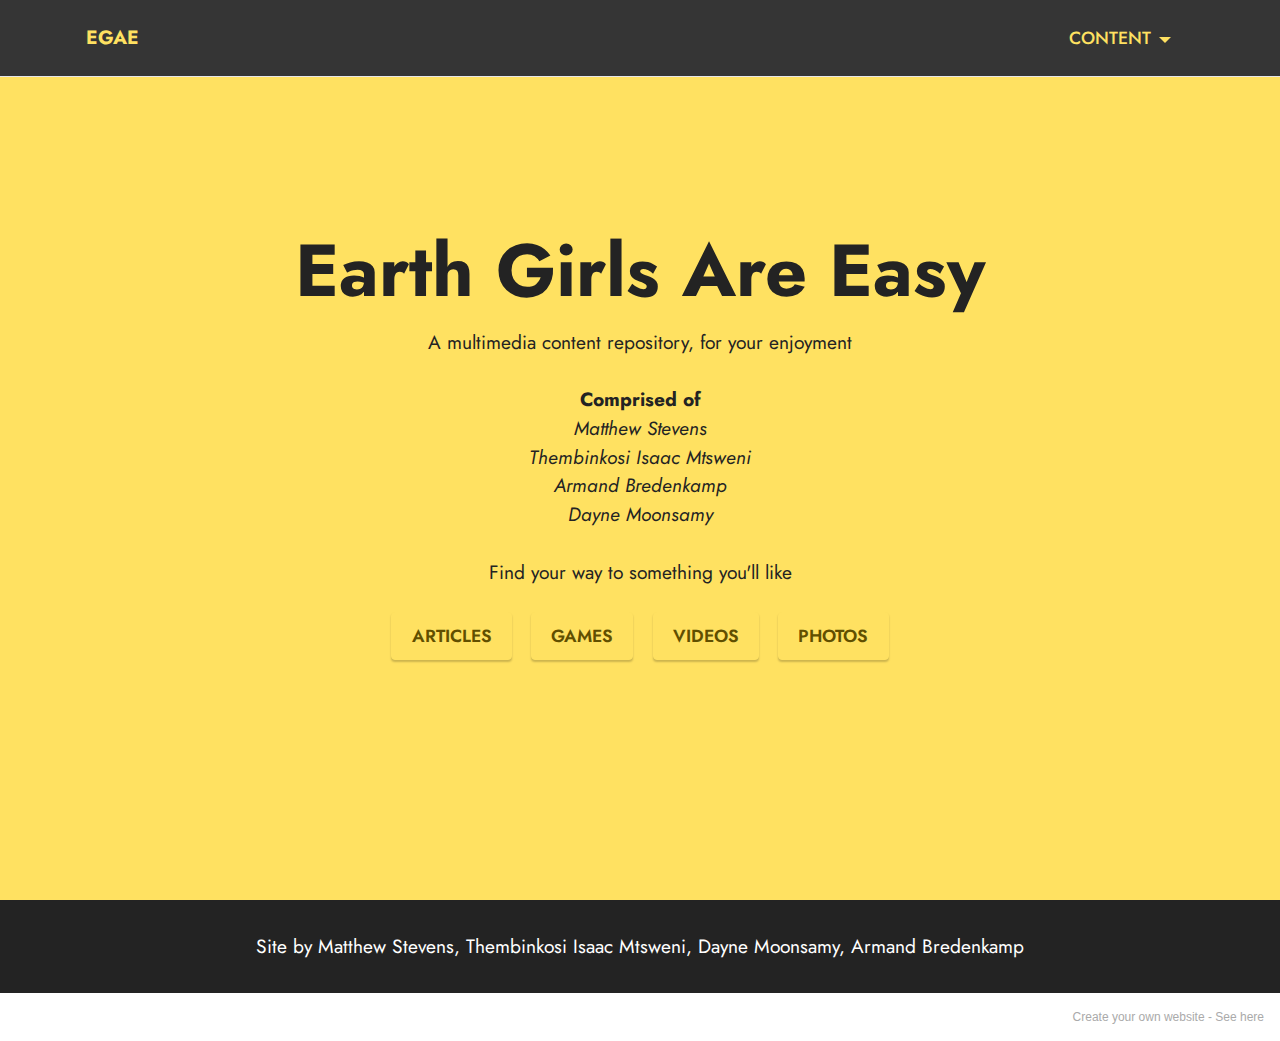
==== commit a416ecec: ":fire: updates" ====
--- a/index.html
+++ b/index.html
@@ -64,7 +64,7 @@
             <div class="col-12 col-lg-8">
                 <h1 class="mbr-section-title mbr-fonts-style mb-3 display-1"><strong>Earth Girls Are Easy</strong></h1>
                 
-                <p class="mbr-text mbr-fonts-style display-7">A multimedia content repository, for your enjoyment<br><br><strong>Earth Girls Are Easy</strong> is comprised of<br><em>Matthew Stevens<br>Thembinkosi Isaac Mtsweni<br>Armand Bredenkamp<br>Dayne Moonsamy</em><br><br>Find your way to something you'll like</p>
+                <p class="mbr-text mbr-fonts-style display-7">A multimedia content repository, for your enjoyment<br><br><strong>Comprised of</strong><br><em>Matthew Stevens<br>Thembinkosi Isaac Mtsweni<br>Armand Bredenkamp<br>Dayne Moonsamy</em><br><br>Find your way to something you'll like</p>
                 <div class="mbr-section-btn mt-3"><a class="btn btn-warning display-4" href="articles.html">ARTICLES</a> <a class="btn btn-warning display-4" href="games.html">GAMES</a> <a class="btn btn-warning display-4" href="videos.html">VIDEOS</a> <a class="btn btn-warning display-4" href="photos.html">PHOTOS</a></div>
             </div>
         </div>
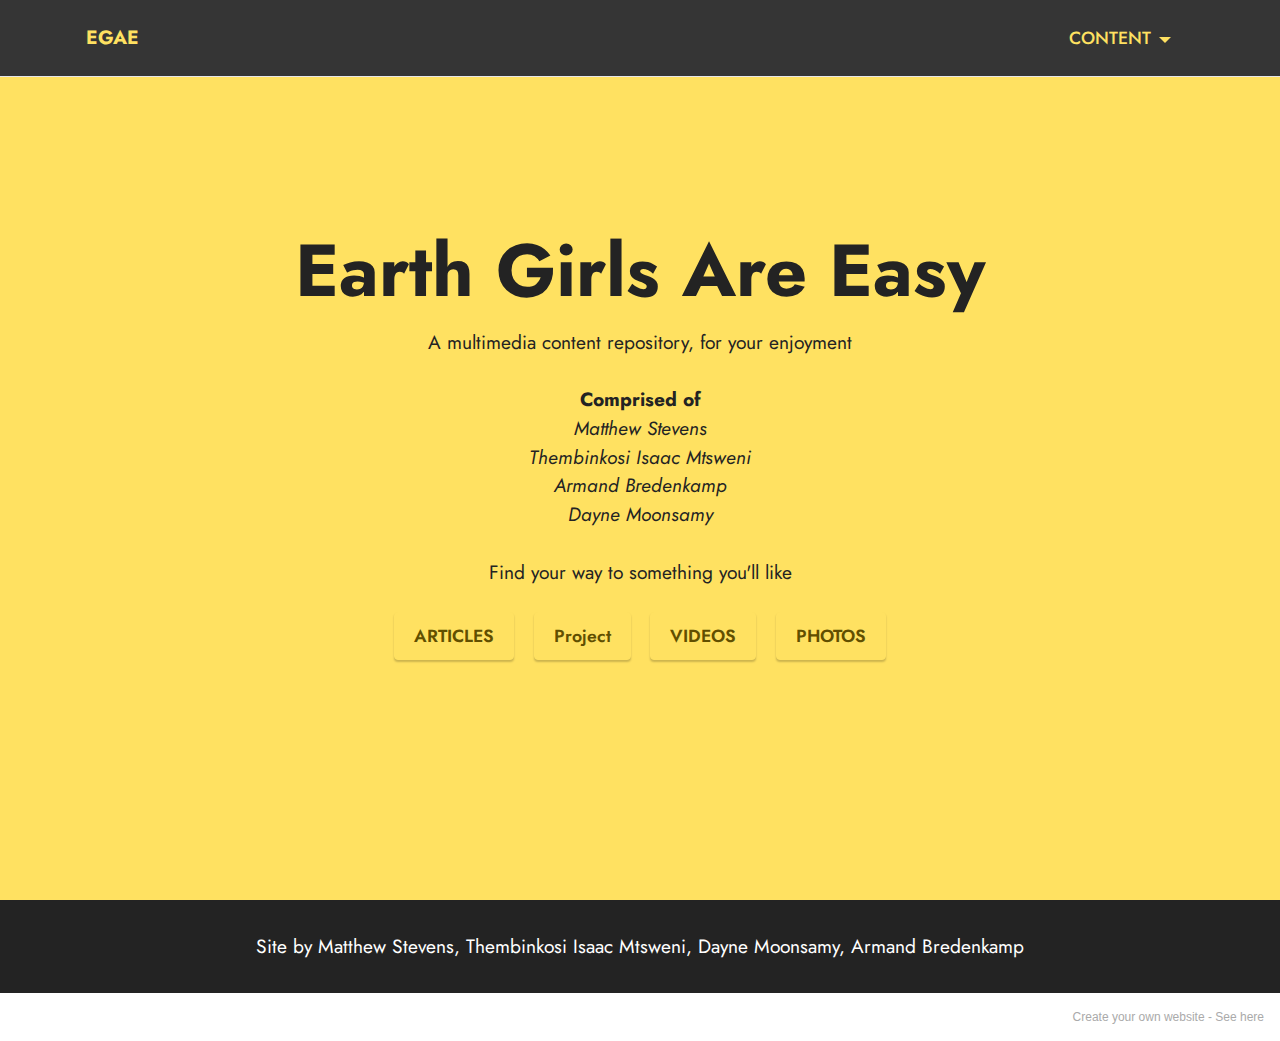
==== commit 0c2b5b0c: "Changes to Project Page" ====
--- a/index.html
+++ b/index.html
@@ -65,7 +65,7 @@
                 <h1 class="mbr-section-title mbr-fonts-style mb-3 display-1"><strong>Earth Girls Are Easy</strong></h1>
                 
                 <p class="mbr-text mbr-fonts-style display-7">A multimedia content repository, for your enjoyment<br><br><strong>Comprised of</strong><br><em>Matthew Stevens<br>Thembinkosi Isaac Mtsweni<br>Armand Bredenkamp<br>Dayne Moonsamy</em><br><br>Find your way to something you'll like</p>
-                <div class="mbr-section-btn mt-3"><a class="btn btn-warning display-4" href="articles.html">ARTICLES</a> <a class="btn btn-warning display-4" href="games.html">GAMES</a> <a class="btn btn-warning display-4" href="videos.html">VIDEOS</a> <a class="btn btn-warning display-4" href="photos.html">PHOTOS</a></div>
+                <div class="mbr-section-btn mt-3"><a class="btn btn-warning display-4" href="articles.html">ARTICLES</a> <a class="btn btn-warning display-4" href="games.html">    Project     </a> <a class="btn btn-warning display-4" href="videos.html">VIDEOS</a> <a class="btn btn-warning display-4" href="photos.html">PHOTOS</a></div>
             </div>
         </div>
     </div>
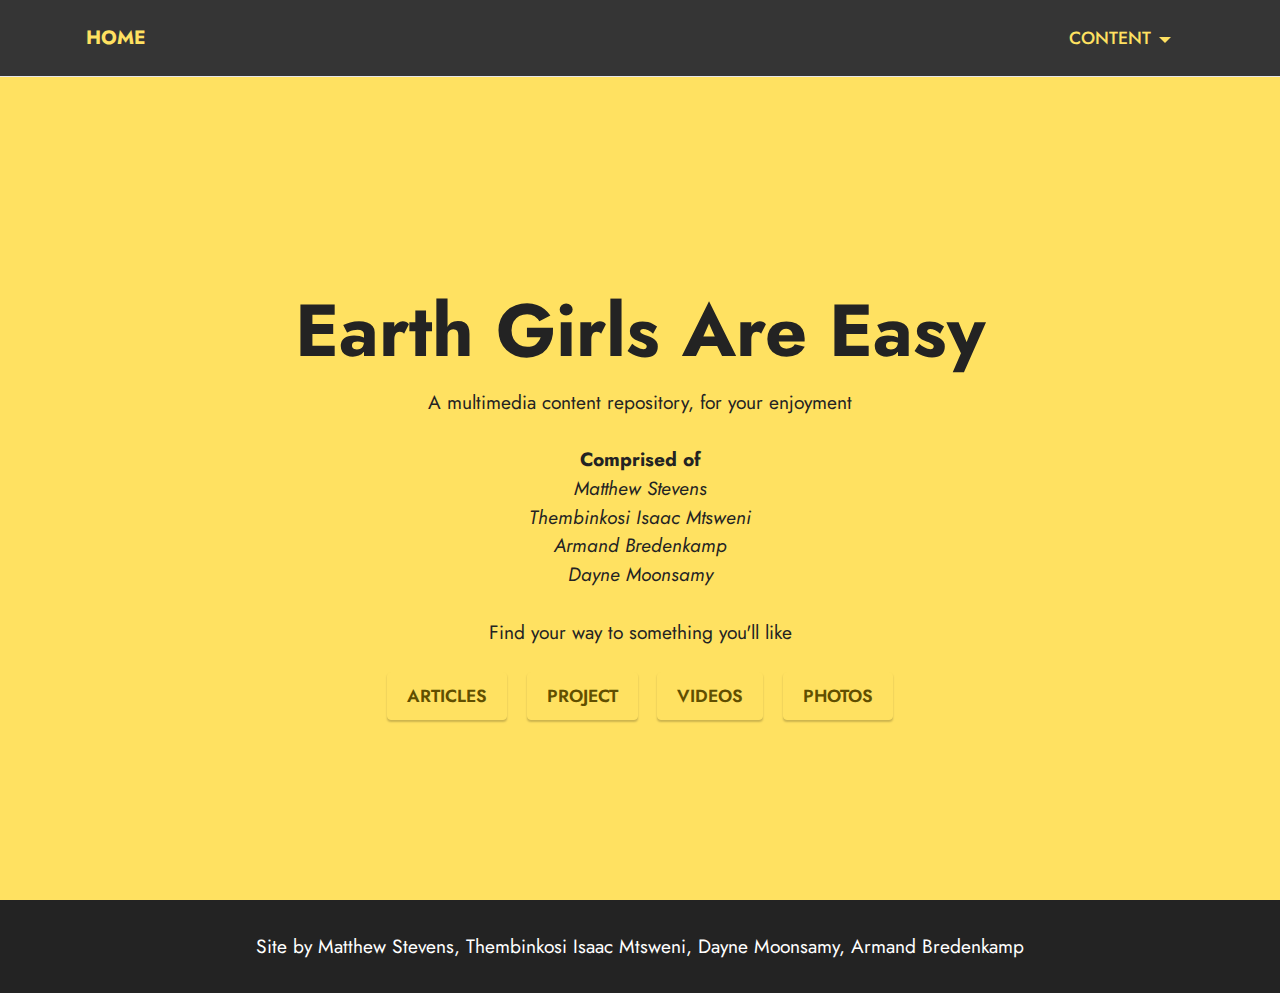
==== commit f2a9aab4: "." ====
--- a/index.html
+++ b/index.html
@@ -27,12 +27,11 @@
 <body>
   
   <section class="menu cid-s48OLK6784" once="menu" id="menu1-h">
-    
     <nav class="navbar navbar-dropdown navbar-fixed-top navbar-expand-lg">
         <div class="container">
             <div class="navbar-brand">
                 
-                <span class="navbar-caption-wrap"><a class="navbar-caption text-warning text-primary display-7" href="index.html">EGAE</a></span>
+                <span class="navbar-caption-wrap"><a class="navbar-caption text-warning text-primary display-7" href="index.html">HOME</a></span>
             </div>
             <button class="navbar-toggler" type="button" data-toggle="collapse" data-target="#navbarSupportedContent" aria-controls="navbarNavAltMarkup" aria-expanded="false" aria-label="Toggle navigation">
                 <div class="hamburger">
@@ -62,10 +61,13 @@
     <div class="align-center container">
         <div class="row justify-content-center">
             <div class="col-12 col-lg-8">
+                <br><br><br><br><br>
+                
+
                 <h1 class="mbr-section-title mbr-fonts-style mb-3 display-1"><strong>Earth Girls Are Easy</strong></h1>
                 
                 <p class="mbr-text mbr-fonts-style display-7">A multimedia content repository, for your enjoyment<br><br><strong>Comprised of</strong><br><em>Matthew Stevens<br>Thembinkosi Isaac Mtsweni<br>Armand Bredenkamp<br>Dayne Moonsamy</em><br><br>Find your way to something you'll like</p>
-                <div class="mbr-section-btn mt-3"><a class="btn btn-warning display-4" href="articles.html">ARTICLES</a> <a class="btn btn-warning display-4" href="games.html">    Project     </a> <a class="btn btn-warning display-4" href="videos.html">VIDEOS</a> <a class="btn btn-warning display-4" href="photos.html">PHOTOS</a></div>
+                <div class="mbr-section-btn mt-3"><a class="btn btn-warning display-4" href="articles.html">ARTICLES</a> <a class="btn btn-warning display-4" href="games.html">    PROJECT     </a> <a class="btn btn-warning display-4" href="videos.html">VIDEOS</a> <a class="btn btn-warning display-4" href="photos.html">PHOTOS</a></div>
             </div>
         </div>
     </div>
@@ -87,7 +89,6 @@
             </div>
         </div>
     </div>
-</section><section style="background-color: #fff; font-family: -apple-system, BlinkMacSystemFont, 'Segoe UI', 'Roboto', 'Helvetica Neue', Arial, sans-serif; color:#aaa; font-size:12px; padding: 0; align-items: center; display: flex;"><a href="https://mobirise.site/h" style="flex: 1 1; height: 3rem; padding-left: 1rem;"></a><p style="flex: 0 0 auto; margin:0; padding-right:1rem;">Create your own website - <a href="https://mobirise.site/w" style="color:#aaa;">See here</a></p></section><script src="assets/web/assets/jquery/jquery.min.js"></script>  <script src="assets/popper/popper.min.js"></script>  <script src="assets/tether/tether.min.js"></script>  <script src="assets/bootstrap/js/bootstrap.min.js"></script>  <script src="assets/smoothscroll/smooth-scroll.js"></script>  <script src="assets/parallax/jarallax.min.js"></script>  <script src="assets/dropdown/js/nav-dropdown.js"></script>  <script src="assets/dropdown/js/navbar-dropdown.js"></script>  <script src="assets/touchswipe/jquery.touch-swipe.min.js"></script>  <script src="assets/theme/js/script.js"></script>  
   
   
 </body>
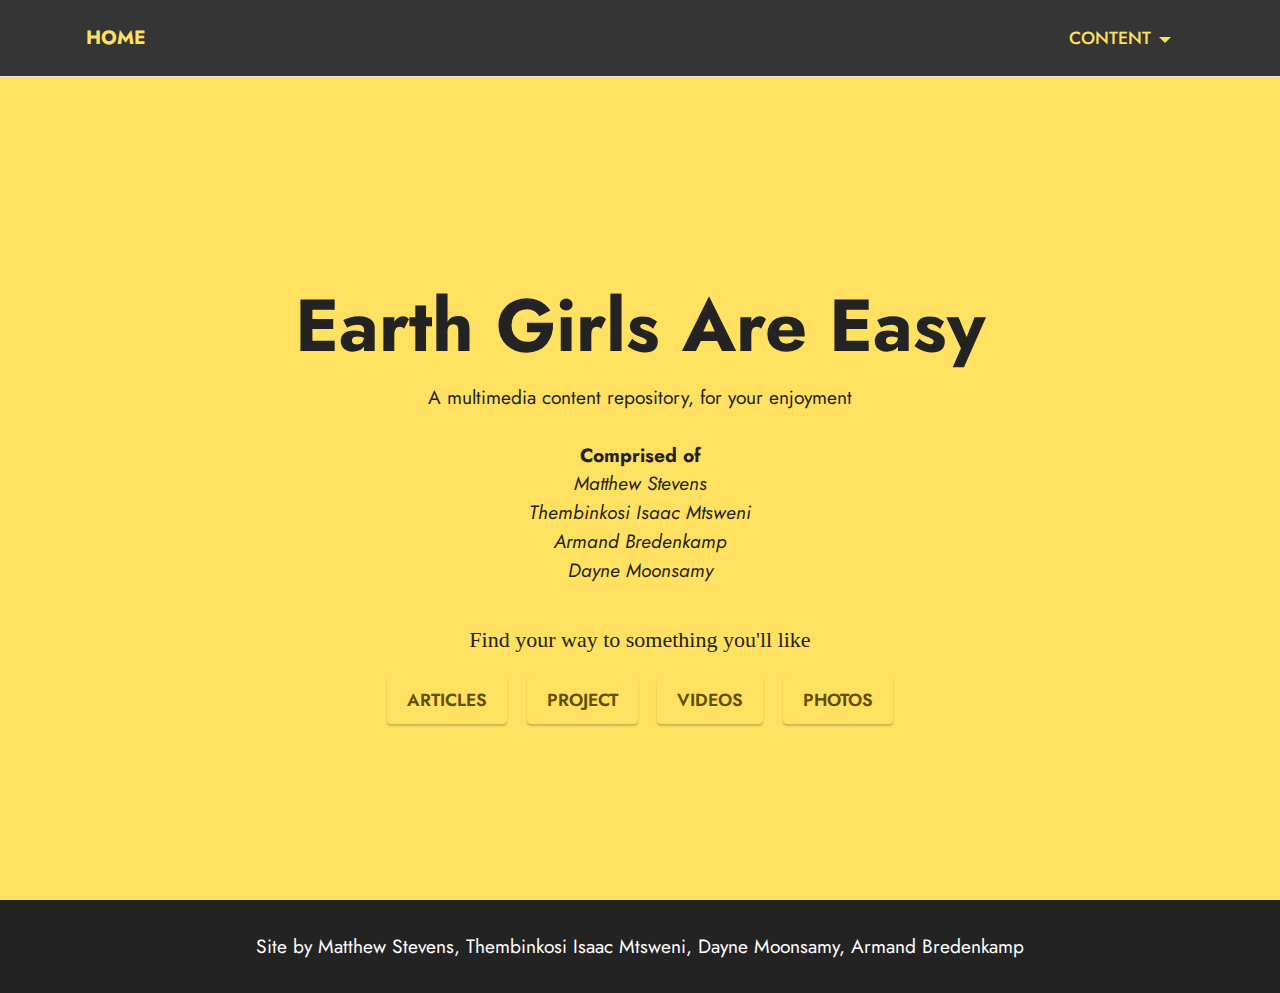
==== commit b5df7588: "a" ====
--- a/index.html
+++ b/index.html
@@ -43,7 +43,7 @@
             </button>
             <div class="collapse navbar-collapse" id="navbarSupportedContent">
                 <ul class="navbar-nav nav-dropdown nav-right" data-app-modern-menu="true"><li class="nav-item dropdown"><a class="nav-link link dropdown-toggle text-warning display-4" href="#" data-toggle="dropdown-submenu" aria-expanded="false">
-                            CONTENT</a><div class="dropdown-menu"><a class="dropdown-item text-warning text-primary display-4" href="articles.html" aria-expanded="false">ARTICLES</a><a class="dropdown-item text-warning text-primary display-4" href="games.html" aria-expanded="false">GAMES</a><a class="dropdown-item text-warning text-primary display-4" href="videos.html" aria-expanded="false">VIDEOS</a><a class="dropdown-item text-warning text-primary display-4" href="photos.html" aria-expanded="false">PHOTOS</a></div></li></ul>
+                            CONTENT</a><div class="dropdown-menu"><a class="dropdown-item text-warning text-primary display-4" href="articles.html" aria-expanded="false">ARTICLES</a><a class="dropdown-item text-warning text-primary display-4" href="games.html" aria-expanded="false">PROJECT</a><a class="dropdown-item text-warning text-primary display-4" href="videos.html" aria-expanded="false">VIDEOS</a><a class="dropdown-item text-warning text-primary display-4" href="photos.html" aria-expanded="false">PHOTOS</a></div></li></ul>
                 
                 
             </div>
@@ -66,7 +66,8 @@
 
                 <h1 class="mbr-section-title mbr-fonts-style mb-3 display-1"><strong>Earth Girls Are Easy</strong></h1>
                 
-                <p class="mbr-text mbr-fonts-style display-7">A multimedia content repository, for your enjoyment<br><br><strong>Comprised of</strong><br><em>Matthew Stevens<br>Thembinkosi Isaac Mtsweni<br>Armand Bredenkamp<br>Dayne Moonsamy</em><br><br>Find your way to something you'll like</p>
+                <p class="mbr-text mbr-fonts-style display-7">A multimedia content repository, for your enjoyment<br><br><strong>Comprised of</strong><br><em>Matthew Stevens<br>Thembinkosi Isaac Mtsweni<br>Armand Bredenkamp<br>Dayne Moonsamy</em><br><br></p>
+                <p style="text-align:center; font-size: 22px">Find your way to something you'll like</p>
                 <div class="mbr-section-btn mt-3"><a class="btn btn-warning display-4" href="articles.html">ARTICLES</a> <a class="btn btn-warning display-4" href="games.html">    PROJECT     </a> <a class="btn btn-warning display-4" href="videos.html">VIDEOS</a> <a class="btn btn-warning display-4" href="photos.html">PHOTOS</a></div>
             </div>
         </div>
